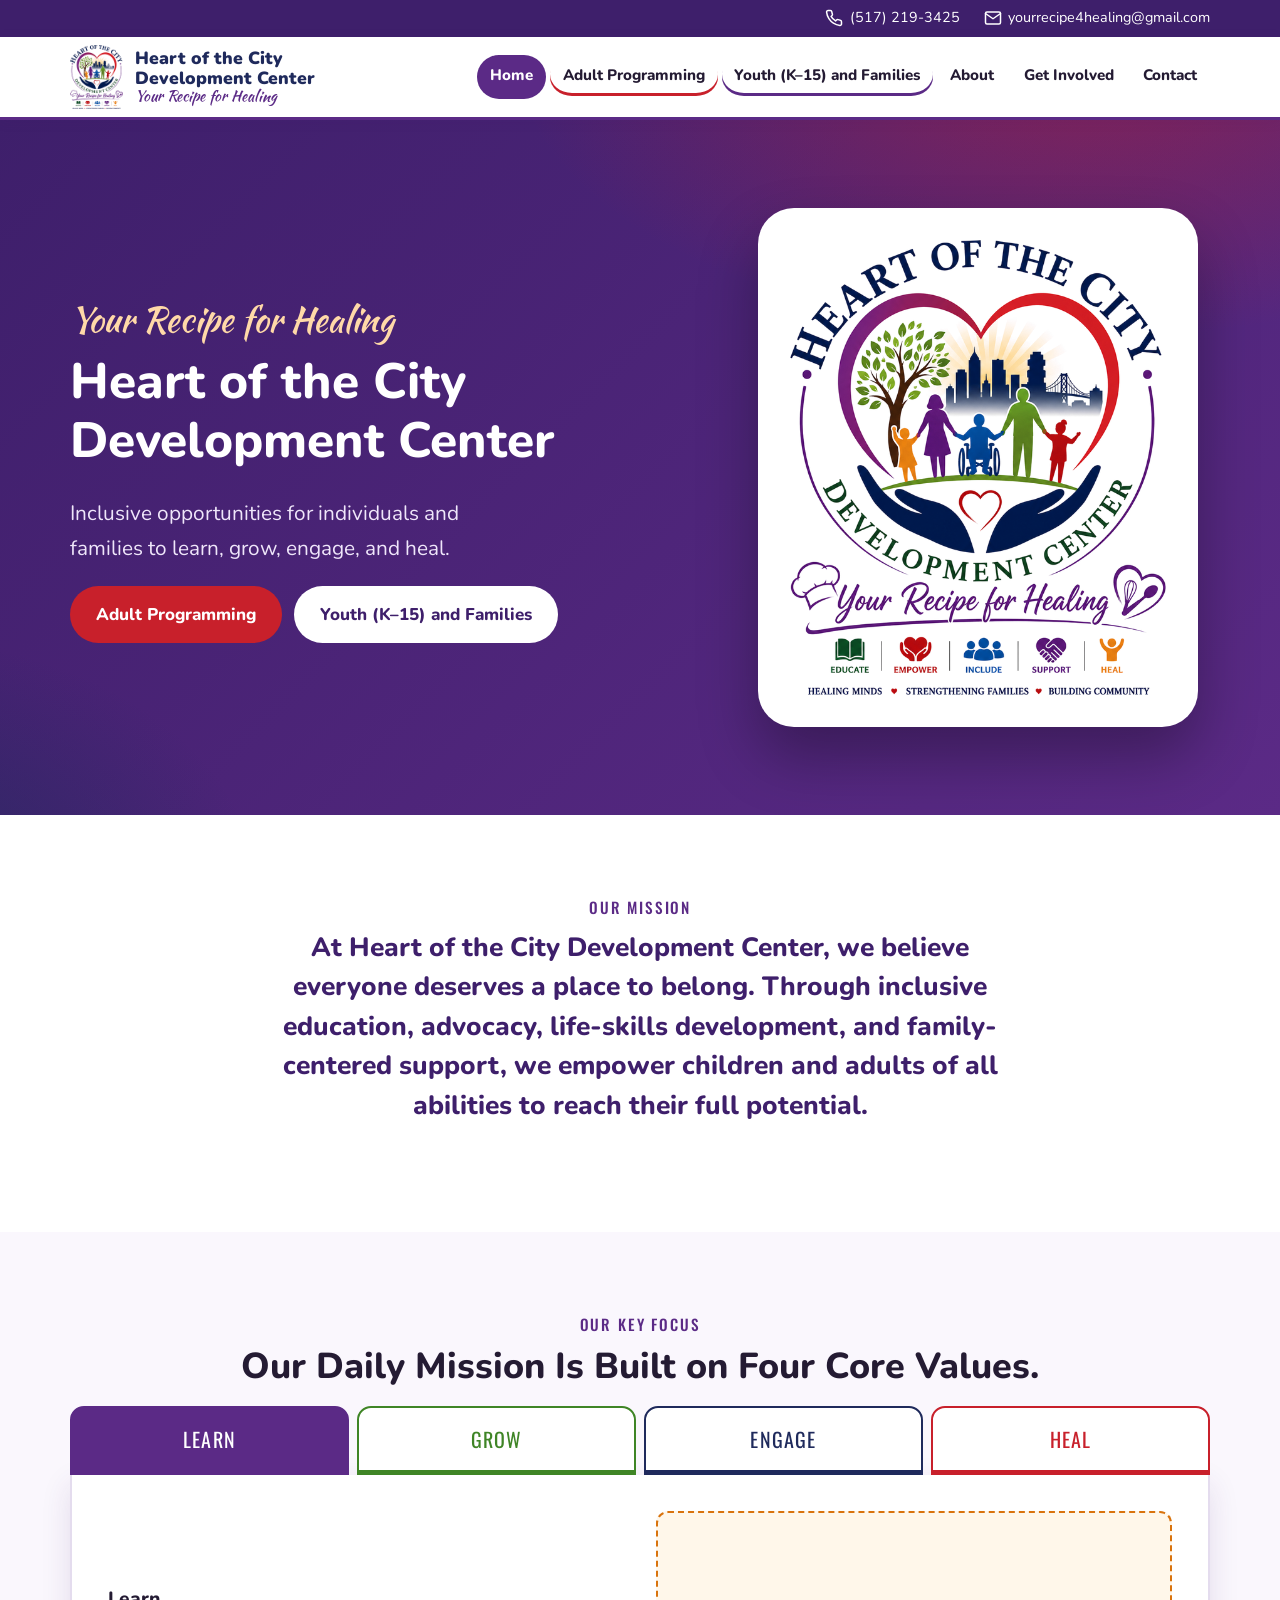
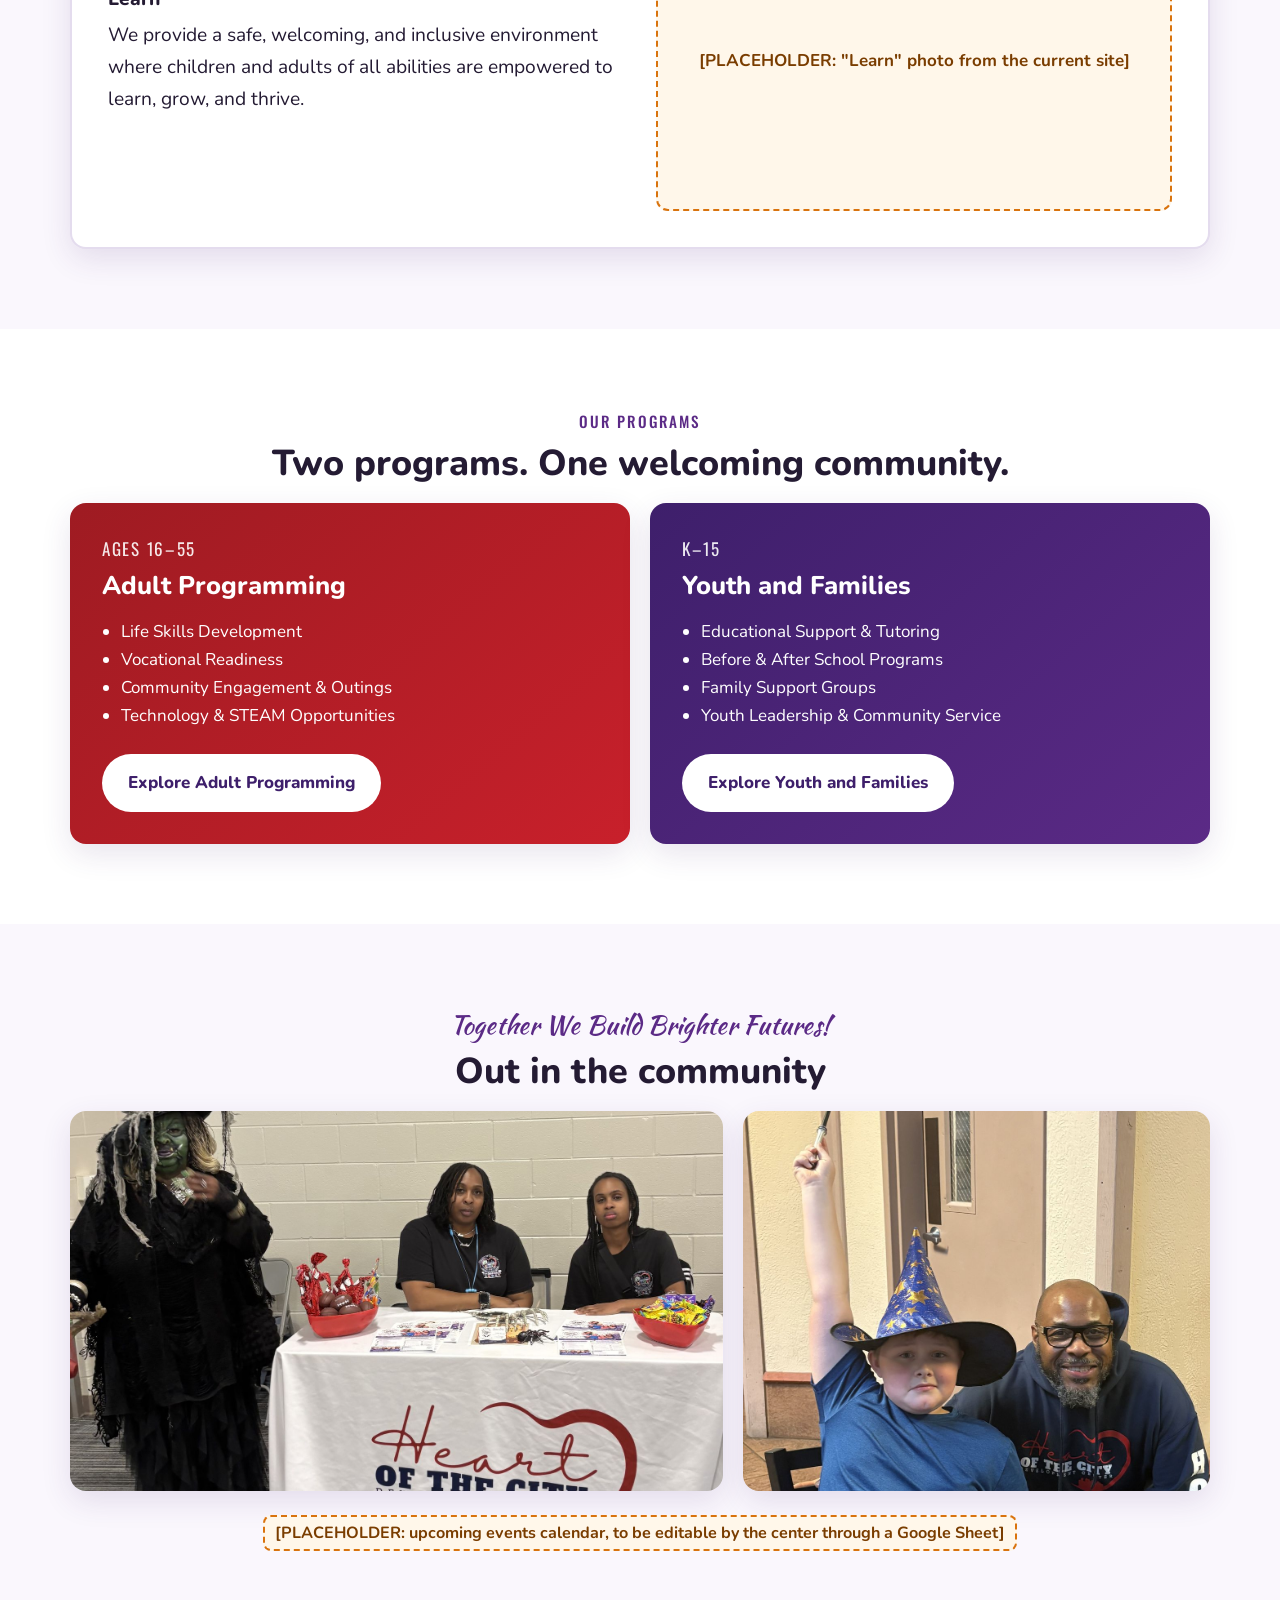
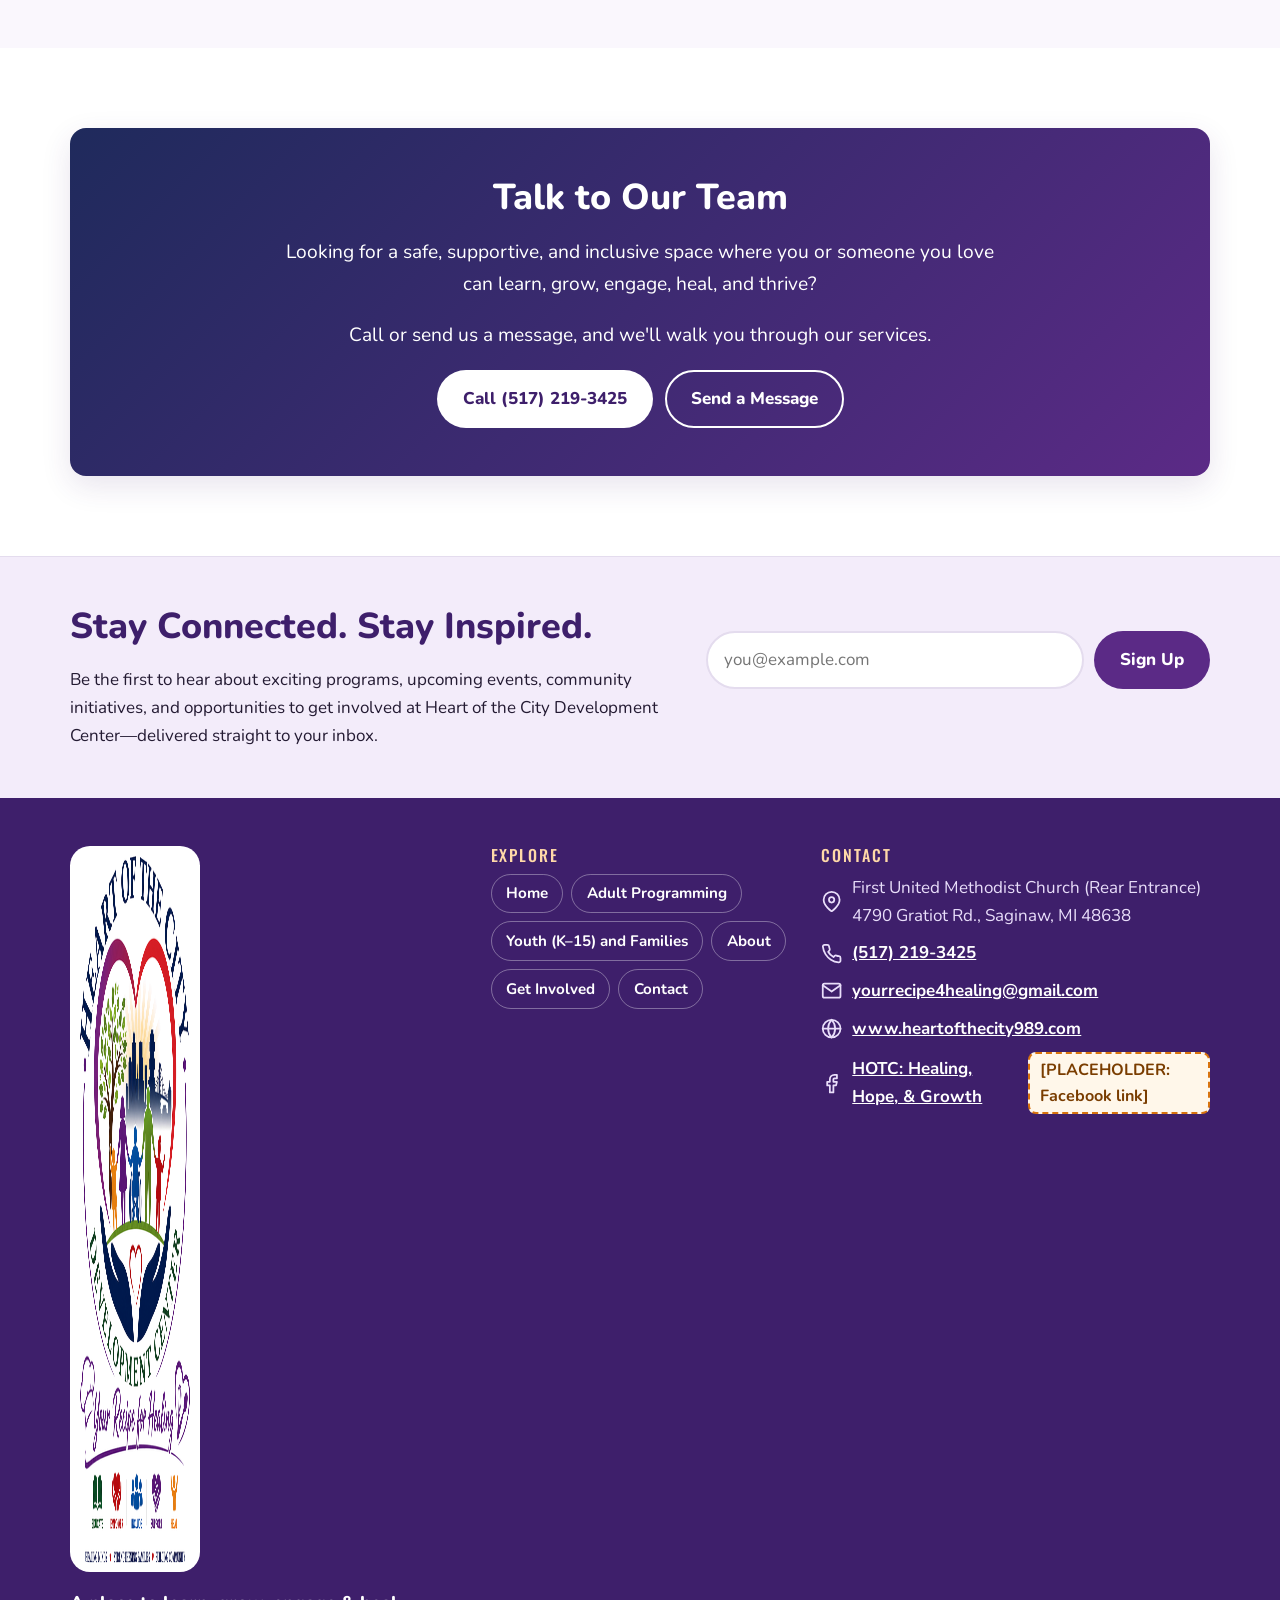
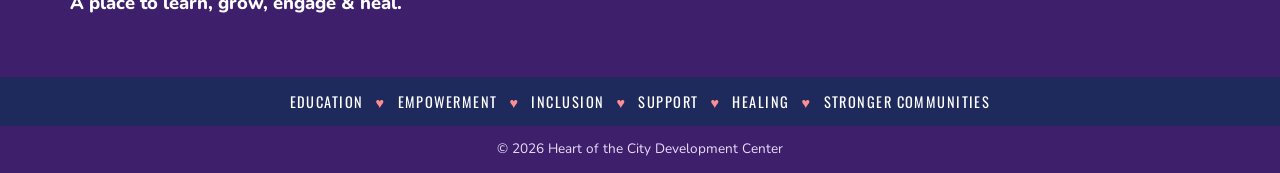
==== index.html @ 4325a226 "Add new pages and JavaScript for Heart of the City Development Center - Created 'get-involved.html' " ====
<!doctype html>
<html lang="en">
<head>
  <meta charset="utf-8">
  <meta name="viewport" content="width=device-width, initial-scale=1">
  <title>Heart of the City Development Center</title>
  <meta name="description" content="Inclusive opportunities for individuals and families to learn, grow, engage, and heal. Saginaw, Michigan.">
  <link rel="icon" href="assets/logo/hotc-logo-64.png">
  <link rel="preconnect" href="https://fonts.googleapis.com">
  <link rel="preconnect" href="https://fonts.gstatic.com" crossorigin>
  <link href="https://fonts.googleapis.com/css2?family=Kaushan+Script&family=Nunito:wght@400;700;800;900&family=Oswald:wght@500&display=swap" rel="stylesheet">
  <link rel="stylesheet" href="css/styles.css">
</head>
<body data-page="home">
  <a class="skip" href="#main">Skip to content</a>
  <div id="site-header"></div>

  <main id="main">
    <section class="hero">
      <div class="wrap">
        <div>
          <p class="script">Your Recipe for Healing</p>
          <h1>Heart of the City Development Center</h1>
          <p class="lead">Inclusive opportunities for individuals and families to learn, grow, engage, and heal.</p>
          <div class="btn-row">
            <a class="btn btn--red" href="adult-programming.html">Adult Programming</a>
            <a class="btn btn--light" href="youth-families.html">Youth (K–15) and Families</a>
          </div>
        </div>
        <div class="hero-logo">
          <img src="assets/logo/hotc-logo-600.png" alt="Heart of the City Development Center logo: a family holding hands inside a heart, held up by two open hands" width="600" height="726">
        </div>
      </div>
    </section>

    <section class="section">
      <div class="wrap narrow center">
        <p class="eyebrow">Our Mission</p>
        <p class="mission">At Heart of the City Development Center, we believe everyone deserves a place to belong. Through inclusive education, advocacy, life-skills development, and family-centered support, we empower children and adults of all abilities to reach their full potential.</p>
      </div>
    </section>

    <section class="section section--tint" aria-labelledby="focus-title">
      <div class="wrap">
        <div class="center">
          <p class="eyebrow">Our Key Focus</p>
          <h2 id="focus-title">Our Daily Mission Is Built on Four Core Values.</h2>
        </div>
        <div class="tabs">
          <div role="tablist" aria-label="Our Key Focus">
            <button role="tab" id="tab-learn" aria-controls="panel-learn" aria-selected="true">Learn</button>
            <button role="tab" id="tab-grow" aria-controls="panel-grow" aria-selected="false" tabindex="-1" data-color="grow">Grow</button>
            <button role="tab" id="tab-engage" aria-controls="panel-engage" aria-selected="false" tabindex="-1" data-color="engage">Engage</button>
            <button role="tab" id="tab-heal" aria-controls="panel-heal" aria-selected="false" tabindex="-1" data-color="heal">Heal</button>
          </div>
          <div role="tabpanel" id="panel-learn" aria-labelledby="tab-learn">
            <div>
              <h3>Learn</h3>
              <p>We provide a safe, welcoming, and inclusive environment where children and adults of all abilities are empowered to learn, grow, and thrive.</p>
            </div>
            <div class="panel-media"><div class="ph-box">[PLACEHOLDER: "Learn" photo from the current site]</div></div>
          </div>
          <div role="tabpanel" id="panel-grow" aria-labelledby="tab-grow" hidden>
            <div>
              <h3>Grow</h3>
              <p><span class="ph">[PLACEHOLDER: "Grow" description, copied unchanged from the current site]</span></p>
            </div>
            <div class="panel-media"><div class="ph-box">[PLACEHOLDER: "Grow" photo from the current site]</div></div>
          </div>
          <div role="tabpanel" id="panel-engage" aria-labelledby="tab-engage" hidden>
            <div>
              <h3>Engage</h3>
              <p><span class="ph">[PLACEHOLDER: "Engage" description, copied unchanged from the current site]</span></p>
            </div>
            <div class="panel-media"><img src="assets/img/community-event-table.jpg" alt="Heart of the City team members at their table during a community costume event" width="1600" height="1202" loading="lazy"></div>
          </div>
          <div role="tabpanel" id="panel-heal" aria-labelledby="tab-heal" hidden>
            <div>
              <h3>Heal</h3>
              <p>We provide whole-family support so everyone feels included, valued, and understood. Through shared experiences and connection, we help families find hope, strength, and belonging.</p>
            </div>
            <div class="panel-media"><div class="ph-box">[PLACEHOLDER: photo of a diverse, inclusive family]</div></div>
          </div>
        </div>
      </div>
    </section>

    <section class="section" aria-labelledby="programs-title">
      <div class="wrap">
        <div class="center">
          <p class="eyebrow">Our Programs</p>
          <h2 id="programs-title">Two programs. One welcoming community.</h2>
        </div>
        <div class="grid grid--2">
          <article class="program program--adult">
            <p class="ages">Ages 16–55</p>
            <h3>Adult Programming</h3>
            <ul>
              <li>Life Skills Development</li>
              <li>Vocational Readiness</li>
              <li>Community Engagement &amp; Outings</li>
              <li>Technology &amp; STEAM Opportunities</li>
            </ul>
            <a class="btn btn--light" href="adult-programming.html">Explore Adult Programming</a>
          </article>
          <article class="program program--youth">
            <p class="ages">K–15</p>
            <h3>Youth and Families</h3>
            <ul>
              <li>Educational Support &amp; Tutoring</li>
              <li>Before &amp; After School Programs</li>
              <li>Family Support Groups</li>
              <li>Youth Leadership &amp; Community Service</li>
            </ul>
            <a class="btn btn--light" href="youth-families.html">Explore Youth and Families</a>
          </article>
        </div>
      </div>
    </section>

    <section class="section section--tint" aria-labelledby="community-title">
      <div class="wrap">
        <div class="center">
          <p class="script">Together We Build Brighter Futures!</p>
          <h2 id="community-title">Out in the community</h2>
        </div>
        <div class="photo-row">
          <img src="assets/img/community-event-table.jpg" alt="Heart of the City team members at their table during a community costume event" width="1600" height="1202" loading="lazy">
          <img class="top" src="assets/img/youth-event-wizard-hat.jpg" alt="A boy in a star-covered wizard hat raises a wand beside a smiling Heart of the City team member" width="1142" height="1600" loading="lazy">
        </div>
        <p class="center" style="margin-top:1.5rem"><span class="ph">[PLACEHOLDER: upcoming events calendar, to be editable by the center through a Google Sheet]</span></p>
      </div>
    </section>

    <section class="section">
      <div class="wrap">
        <div class="cta">
          <h2>Talk to Our Team</h2>
          <p>Looking for a safe, supportive, and inclusive space where you or someone you love can learn, grow, engage, heal, and thrive?</p>
          <p>Call or send us a message, and we'll walk you through our services.</p>
          <div class="btn-row" style="justify-content:center">
            <a class="btn btn--light" href="tel:+15172193425">Call (517) 219-3425</a>
            <a class="btn btn--ghost" href="contact.html">Send a Message</a>
          </div>
        </div>
      </div>
    </section>
  </main>

  <div id="site-footer"></div>
  <script src="js/main.js"></script>
</body>
</html>
---- css/styles.css ----
/* Heart of the City Development Center — shared styles
   Brand: mostly purple, with red and blue. Adult pages lean red, Youth pages lean purple. */

:root {
  --purple: #5b2a86;
  --purple-deep: #3e1f6b;
  --purple-soft: #f3ecfa;
  --red: #c8202b;
  --red-deep: #9e1b22;
  --red-soft: #fdeeee;
  --navy: #1f2a5c;
  --navy-soft: #eef1fa;
  --green: #3f8526;
  --orange: #d9730d;
  --ink: #241b33;
  --muted: #5d5470;
  --line: #e4dcee;
  --bg: #ffffff;
  --tint: #faf7fd;

  /* Section accent: purple by default, overridden per page below */
  --accent: var(--purple);
  --accent-deep: var(--purple-deep);
  --accent-soft: var(--purple-soft);

  --radius: 16px;
  --shadow: 0 10px 30px rgba(62, 31, 107, 0.12);
  --wrap: 1140px;
  --font-body: "Nunito", "Segoe UI", system-ui, sans-serif;
  --font-label: "Oswald", "Arial Narrow", sans-serif;
  --font-script: "Kaushan Script", "Brush Script MT", cursive;
}

body[data-section="adult"] {
  --accent: var(--red);
  --accent-deep: var(--red-deep);
  --accent-soft: var(--red-soft);
}

*, *::before, *::after { box-sizing: border-box; }
html { scroll-behavior: smooth; }
body {
  margin: 0;
  font-family: var(--font-body);
  font-size: 1.0625rem;
  line-height: 1.65;
  color: var(--ink);
  background: var(--bg);
}
img { max-width: 100%; display: block; }
a { color: var(--purple); }
a:hover { color: var(--purple-deep); }
h1, h2, h3 { line-height: 1.2; margin: 0 0 0.5em; font-weight: 800; text-wrap: balance; }
h1 { font-size: clamp(2rem, 4.5vw, 3.1rem); }
h2 { font-size: clamp(1.6rem, 3.2vw, 2.25rem); }
h3 { font-size: 1.2rem; }
p { margin: 0 0 1em; }
:focus-visible { outline: 3px solid var(--orange); outline-offset: 3px; border-radius: 4px; }

.wrap { width: min(100% - 2.5rem, var(--wrap)); margin-inline: auto; }
.section { padding: clamp(3rem, 7vw, 5rem) 0; }
.section--tint { background: var(--tint); }
.section--accent-soft { background: var(--accent-soft); }
.center { text-align: center; }
.narrow { max-width: 760px; margin-inline: auto; }
.lead { font-size: 1.2rem; color: var(--muted); }
.script { font-family: var(--font-script); font-weight: 400; color: var(--accent); font-size: 1.6rem; margin: 0 0 0.25rem; }
.eyebrow {
  font-family: var(--font-label); text-transform: uppercase; letter-spacing: 0.12em;
  font-size: 0.95rem; font-weight: 500; color: var(--accent); margin: 0 0 0.5rem;
}
.icon { width: 1.25em; height: 1.25em; flex: none; fill: none; stroke: currentColor; stroke-width: 2; stroke-linecap: round; stroke-linejoin: round; }
.skip { position: absolute; left: -999px; top: 0; background: #fff; padding: 0.75rem 1rem; z-index: 100; }
.skip:focus { left: 0.5rem; top: 0.5rem; }

/* Buttons */
.btn {
  display: inline-flex; align-items: center; gap: 0.5rem;
  padding: 0.8rem 1.5rem; border-radius: 999px; border: 2px solid transparent;
  font: inherit; font-weight: 800; text-decoration: none; cursor: pointer;
  background: var(--accent); color: #fff; transition: transform 0.15s, background 0.15s;
}
.btn:hover { background: var(--accent-deep); color: #fff; transform: translateY(-2px); }
.btn--red { background: var(--red); }
.btn--red:hover { background: var(--red-deep); }
.btn--purple { background: var(--purple); }
.btn--purple:hover { background: var(--purple-deep); }
.btn--light { background: #fff; color: var(--purple-deep); }
.btn--light:hover { background: var(--purple-soft); color: var(--purple-deep); }
.btn--ghost { background: transparent; border-color: currentColor; color: #fff; }
.btn--ghost:hover { background: rgba(255, 255, 255, 0.15); }
.btn-row { display: flex; flex-wrap: wrap; gap: 0.75rem; }
.center .btn-row { justify-content: center; }

/* Placeholders: visible on purpose so nothing pending gets missed */
.ph {
  display: inline-block; padding: 0.15em 0.6em; border: 2px dashed var(--orange);
  border-radius: 8px; background: #fff7ea; color: #7a3d00; font-weight: 700; font-size: 0.95em;
}
.ph-box {
  display: grid; place-items: center; text-align: center; min-height: 260px; padding: 1.5rem;
  border: 2px dashed var(--orange); border-radius: var(--radius); background: #fff7ea;
  color: #7a3d00; font-weight: 700;
}
.draft-tag {
  display: inline-block; margin-top: 0.5rem; font-family: var(--font-label); font-size: 0.75rem;
  letter-spacing: 0.08em; text-transform: uppercase; color: #7a3d00; background: #fff7ea;
  border: 1px dashed var(--orange); border-radius: 6px; padding: 0.1em 0.5em;
}

/* Header */
.topbar { background: var(--purple-deep); color: #fff; font-size: 0.9rem; }
.topbar .wrap { display: flex; flex-wrap: wrap; gap: 0.25rem 1.5rem; justify-content: flex-end; padding: 0.4rem 0; }
.topbar a { color: #fff; text-decoration: none; display: inline-flex; align-items: center; gap: 0.4rem; }
.topbar a:hover { text-decoration: underline; }
.site-header { position: sticky; top: 0; z-index: 50; background: #fff; border-bottom: 3px solid var(--purple); box-shadow: 0 2px 12px rgba(62, 31, 107, 0.08); }
.site-header .wrap { display: flex; align-items: center; justify-content: space-between; gap: 1rem; padding: 0.5rem 0; }
.brand { display: flex; align-items: center; gap: 0.75rem; text-decoration: none; color: var(--navy); }
.brand img { height: 64px; width: auto; }
.brand-name { font-weight: 900; font-size: 1.1rem; line-height: 1.15; }
.brand-name small { display: block; font-family: var(--font-script); font-weight: 400; font-size: 0.95rem; color: var(--purple); }
.nav ul { list-style: none; margin: 0; padding: 0; display: flex; flex-wrap: wrap; gap: 0.25rem; }
.nav a {
  display: block; padding: 0.5rem 0.8rem; border-radius: 999px; text-decoration: none;
  font-weight: 800; font-size: 0.95rem; color: var(--ink); border-bottom: 3px solid transparent;
}
.nav a:hover { background: var(--purple-soft); color: var(--purple-deep); }
.nav a[aria-current="page"] { background: var(--purple); color: #fff; }
/* Color-coded program tabs */
.nav a[data-tab="adult"] { box-shadow: inset 0 -3px 0 var(--red); }
.nav a[data-tab="youth"] { box-shadow: inset 0 -3px 0 var(--purple); }
.nav a[data-tab="adult"]:hover { background: var(--red-soft); color: var(--red-deep); }
.nav a[data-tab="adult"][aria-current="page"] { background: var(--red); color: #fff; box-shadow: none; }
.nav a[data-tab="youth"][aria-current="page"] { box-shadow: none; }
.nav-toggle { display: none; background: none; border: 2px solid var(--purple); border-radius: 10px; padding: 0.4rem 0.55rem; color: var(--purple); cursor: pointer; }
.nav-toggle .icon { width: 1.5rem; height: 1.5rem; }

@media (max-width: 1080px) {
  .nav-toggle { display: inline-flex; }
  .nav { display: none; position: absolute; left: 0; right: 0; top: 100%; background: #fff; border-bottom: 3px solid var(--purple); box-shadow: var(--shadow); }
  .nav.open { display: block; }
  .nav ul { flex-direction: column; padding: 0.75rem 1.25rem 1rem; }
  .nav a { border-radius: 10px; padding: 0.75rem 1rem; }
  .site-header .wrap { position: static; }
  .site-header { position: sticky; }
}
@media (max-width: 480px) {
  .brand img { height: 52px; }
  .brand-name { font-size: 0.95rem; }
  .topbar .wrap { justify-content: center; }
}

/* Home hero */
.hero {
  color: #fff;
  background:
    radial-gradient(60rem 30rem at 85% -10%, rgba(200, 32, 43, 0.45), transparent 60%),
    radial-gradient(40rem 26rem at -10% 110%, rgba(31, 42, 92, 0.75), transparent 60%),
    linear-gradient(135deg, var(--purple-deep), var(--purple));
}
.hero .wrap { display: grid; grid-template-columns: 1.15fr 0.85fr; gap: 3rem; align-items: center; padding: clamp(3rem, 7vw, 5.5rem) 0; }
.hero .script { color: #ffd9a8; font-size: clamp(1.6rem, 3vw, 2.2rem); }
.hero h1 { color: #fff; }
.hero .lead { color: #efe6fa; font-size: 1.3rem; max-width: 34ch; }
.hero-logo { background: #fff; border-radius: 36px; padding: clamp(1.25rem, 3vw, 2rem); box-shadow: 0 30px 60px rgba(0, 0, 0, 0.3); max-width: 440px; margin-inline: auto; }
.hero-logo img { width: 100%; height: auto; }
@media (max-width: 860px) {
  .hero .wrap { grid-template-columns: 1fr; text-align: center; }
  .hero .lead { margin-inline: auto; }
  .hero .btn-row { justify-content: center; }
  .hero-logo { max-width: 300px; order: -1; }
}

/* Inner page hero, tinted by the section accent */
.page-hero {
  color: #fff;
  background:
    radial-gradient(50rem 24rem at 90% -20%, rgba(255, 255, 255, 0.16), transparent 60%),
    linear-gradient(135deg, var(--accent-deep), var(--accent) 70%, var(--purple));
  padding: clamp(2.5rem, 6vw, 4.5rem) 0;
}
body[data-section="adult"] .page-hero { background: linear-gradient(135deg, var(--red-deep), var(--red) 60%, var(--purple)); }
.page-hero h1 { color: #fff; margin-bottom: 0.25em; }
.page-hero .eyebrow { color: #ffe3c2; }
.page-hero p { max-width: 62ch; font-size: 1.2rem; margin: 0; color: #f6eefc; }

/* Mission */
.mission { font-size: clamp(1.25rem, 2.6vw, 1.65rem); font-weight: 800; line-height: 1.5; color: var(--purple-deep); text-wrap: pretty; }

/* Key Focus tabs */
.tabs [role="tablist"] { display: grid; grid-template-columns: repeat(4, 1fr); gap: 0.5rem; }
.tabs [role="tab"] {
  --tab: var(--purple);
  font: inherit; font-family: var(--font-label); font-size: 1.25rem; letter-spacing: 0.06em; text-transform: uppercase;
  padding: 0.9rem 0.5rem; cursor: pointer; background: #fff; color: var(--tab);
  border: 2px solid var(--tab); border-bottom-width: 5px; border-radius: 14px 14px 0 0;
}
.tabs [role="tab"][data-color="grow"] { --tab: var(--green); }
.tabs [role="tab"][data-color="engage"] { --tab: var(--navy); }
.tabs [role="tab"][data-color="heal"] { --tab: var(--red); }
.tabs [role="tab"][aria-selected="true"] { background: var(--tab); color: #fff; }
.tabs [role="tabpanel"] {
  display: grid; grid-template-columns: 1fr 1fr; gap: 2rem; align-items: center;
  background: #fff; border: 2px solid var(--line); border-top: 0; border-radius: 0 0 var(--radius) var(--radius);
  padding: clamp(1.25rem, 3vw, 2.25rem); box-shadow: var(--shadow);
}
.tabs [role="tabpanel"][hidden] { display: none; }
.tabs [role="tabpanel"] p { font-size: 1.2rem; }
.tabs .panel-media img, .tabs .panel-media .ph-box { width: 100%; height: 300px; object-fit: cover; border-radius: 12px; }
@media (max-width: 720px) {
  .tabs [role="tab"] { font-size: 1rem; padding: 0.7rem 0.25rem; }
  .tabs [role="tabpanel"] { grid-template-columns: 1fr; }
}

/* Cards and grids */
.grid { display: grid; gap: 1.25rem; }
.grid--2 { grid-template-columns: repeat(auto-fit, minmax(min(100%, 420px), 1fr)); }
.grid--3 { grid-template-columns: repeat(auto-fit, minmax(min(100%, 300px), 1fr)); }
.grid--4 { grid-template-columns: repeat(auto-fit, minmax(min(100%, 240px), 1fr)); }
.card { background: #fff; border: 1px solid var(--line); border-radius: var(--radius); padding: 1.5rem; box-shadow: var(--shadow); }
.card h3 { margin-bottom: 0.35em; }
.card p:last-child { margin-bottom: 0; }
.card .icon-badge { margin-bottom: 0.85rem; }
.icon-badge {
  display: inline-grid; place-items: center; width: 3rem; height: 3rem; border-radius: 14px;
  background: var(--accent-soft); color: var(--accent);
}
.icon-badge .icon { width: 1.5rem; height: 1.5rem; }
.service-list { list-style: none; margin: 0; padding: 0; display: grid; gap: 0.85rem; grid-template-columns: repeat(auto-fit, minmax(min(100%, 320px), 1fr)); }
.service-list li { display: flex; align-items: center; gap: 0.9rem; background: #fff; border: 1px solid var(--line); border-left: 6px solid var(--accent); border-radius: 12px; padding: 0.9rem 1.1rem; font-weight: 800; font-size: 1.1rem; }

/* Program cards on the home page */
.program { position: relative; overflow: hidden; border-radius: var(--radius); color: #fff; padding: 2rem; display: flex; flex-direction: column; gap: 0.5rem; box-shadow: var(--shadow); }
.program--adult { background: linear-gradient(140deg, var(--red-deep), var(--red)); }
.program--youth { background: linear-gradient(140deg, var(--purple-deep), var(--purple)); }
.program h3 { font-size: 1.6rem; color: #fff; margin: 0; }
.program .ages { font-family: var(--font-label); letter-spacing: 0.1em; text-transform: uppercase; opacity: 0.9; margin: 0; }
.program ul { margin: 0.5rem 0 1rem; padding-left: 1.2rem; }
.program .btn { align-self: flex-start; margin-top: auto; }

/* Split: text beside a photo */
.split { display: grid; grid-template-columns: 1fr 1fr; gap: clamp(1.5rem, 4vw, 3.5rem); align-items: center; }
.split--media-first .split-media { order: -1; }
.split-media img { width: 100%; max-height: 520px; object-fit: cover; border-radius: var(--radius); box-shadow: var(--shadow); }
@media (max-width: 800px) { .split { grid-template-columns: 1fr; } .split--media-first .split-media { order: 0; } }

.photo-row { display: grid; grid-template-columns: 1.4fr 1fr; gap: 1.25rem; }
.photo-row img { width: 100%; height: 380px; object-fit: cover; border-radius: var(--radius); box-shadow: var(--shadow); }
.photo-row img.top { object-position: 50% 25%; }
@media (max-width: 720px) { .photo-row { grid-template-columns: 1fr; } }

.values { display: flex; flex-wrap: wrap; justify-content: center; gap: 0.5rem 1.25rem; font-family: var(--font-label); text-transform: uppercase; letter-spacing: 0.1em; color: var(--accent); margin: 0 0 1rem; padding: 0; list-style: none; }
.values li + li::before { content: "♥"; margin-right: 1.25rem; color: var(--red); }

/* Call-to-action band */
.cta { background: linear-gradient(135deg, var(--navy), var(--purple)); color: #fff; border-radius: var(--radius); padding: clamp(1.75rem, 5vw, 3rem); text-align: center; box-shadow: var(--shadow); }
.cta h2 { color: #fff; }
.cta p { font-size: 1.2rem; max-width: 60ch; margin-inline: auto; }

/* Contact */
.contact-list { list-style: none; margin: 0; padding: 0; display: grid; gap: 1rem; }
.contact-list li { display: flex; gap: 0.9rem; align-items: flex-start; }
.contact-list a { font-weight: 700; overflow-wrap: anywhere; }
.contact-list .icon-badge { width: 2.6rem; height: 2.6rem; flex: none; }
.map { width: 100%; height: 320px; border: 0; border-radius: var(--radius); box-shadow: var(--shadow); }

/* Forms */
.form { display: grid; gap: 1rem; }
.form .row { display: grid; grid-template-columns: 1fr 1fr; gap: 1rem; }
@media (max-width: 560px) { .form .row { grid-template-columns: 1fr; } }
.form label { display: grid; gap: 0.3rem; font-weight: 800; }
.form input, .form select, .form textarea {
  font: inherit; padding: 0.7rem 0.85rem; border: 2px solid var(--line); border-radius: 10px; background: #fff; color: var(--ink); width: 100%;
}
.form input:focus, .form select:focus, .form textarea:focus { border-color: var(--purple); outline: none; box-shadow: 0 0 0 3px var(--purple-soft); }
.form .hp { position: absolute; left: -9999px; }
.form-status { font-weight: 700; margin: 0; min-height: 1.5em; }
.form-status.ok { color: var(--green); }
.form-status.warn { color: #7a3d00; }

/* Newsletter band (above the footer on every page) */
.newsletter { background: var(--purple-soft); border-top: 1px solid var(--line); padding: 3rem 0; }
.newsletter .wrap { display: grid; grid-template-columns: 1.2fr 1fr; gap: 2rem; align-items: center; }
.newsletter h2 { color: var(--purple-deep); }
.newsletter p { margin: 0; }
.newsletter form { display: flex; flex-wrap: wrap; gap: 0.6rem; }
.newsletter input[type="email"] { flex: 1 1 220px; font: inherit; padding: 0.8rem 1rem; border: 2px solid var(--line); border-radius: 999px; }
.newsletter .form-status { flex-basis: 100%; }
@media (max-width: 800px) { .newsletter .wrap { grid-template-columns: 1fr; } }

/* Footer */
.site-footer { background: var(--purple-deep); color: #e9defa; padding-top: 3rem; }
.site-footer a { color: #fff; }
.footer-grid { display: grid; grid-template-columns: 1.3fr 1fr 1.3fr; gap: 2rem; padding-bottom: 2.5rem; }
.footer-brand img { background: #fff; border-radius: 20px; padding: 0.6rem; width: 130px; margin-bottom: 1rem; }
.footer-brand .statement { font-weight: 800; color: #fff; font-size: 1.15rem; }
.site-footer h2 { font-family: var(--font-label); font-size: 1rem; letter-spacing: 0.12em; text-transform: uppercase; color: #ffd9a8; font-weight: 500; }
.footer-nav { list-style: none; margin: 0; padding: 0; display: flex; flex-wrap: wrap; gap: 0.5rem; }
.footer-nav a { display: inline-block; padding: 0.4rem 0.9rem; border: 1px solid rgba(255, 255, 255, 0.35); border-radius: 999px; text-decoration: none; font-weight: 700; font-size: 0.95rem; }
.footer-nav a:hover { background: #fff; color: var(--purple-deep); }
.site-footer .contact-list { gap: 0.6rem; }
.site-footer .contact-list li { align-items: center; gap: 0.6rem; }
.footer-bar { background: var(--navy); color: #fff; text-align: center; padding: 0.8rem 1rem; font-family: var(--font-label); letter-spacing: 0.1em; text-transform: uppercase; font-size: 0.9rem; }
.footer-bar span + span::before { content: "♥"; margin: 0 0.75rem; color: #ff8d94; }
.footer-legal { text-align: center; font-size: 0.85rem; padding: 0.75rem 1rem; margin: 0; background: var(--purple-deep); }
@media (max-width: 860px) { .footer-grid { grid-template-columns: 1fr; } }

@media (prefers-reduced-motion: reduce) {
  html { scroll-behavior: auto; }
  .btn { transition: none; }
  .btn:hover { transform: none; }
}
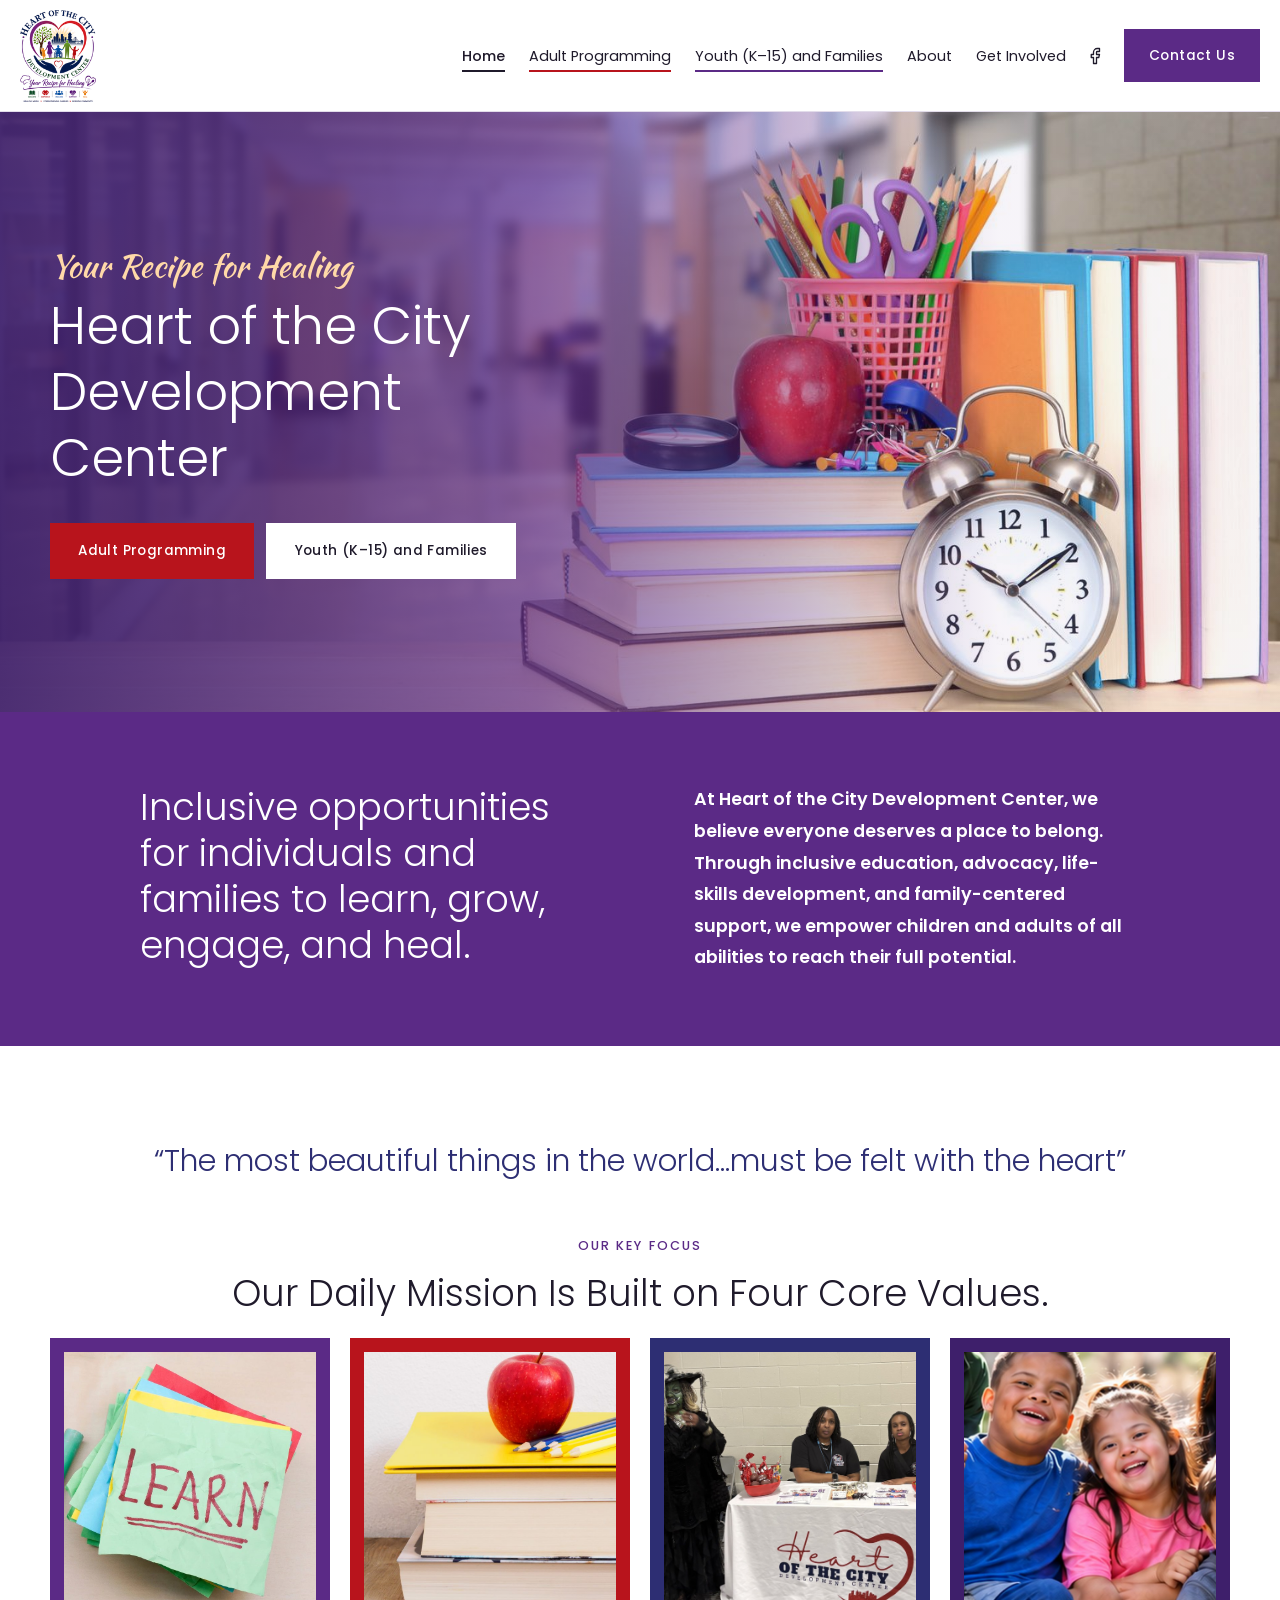
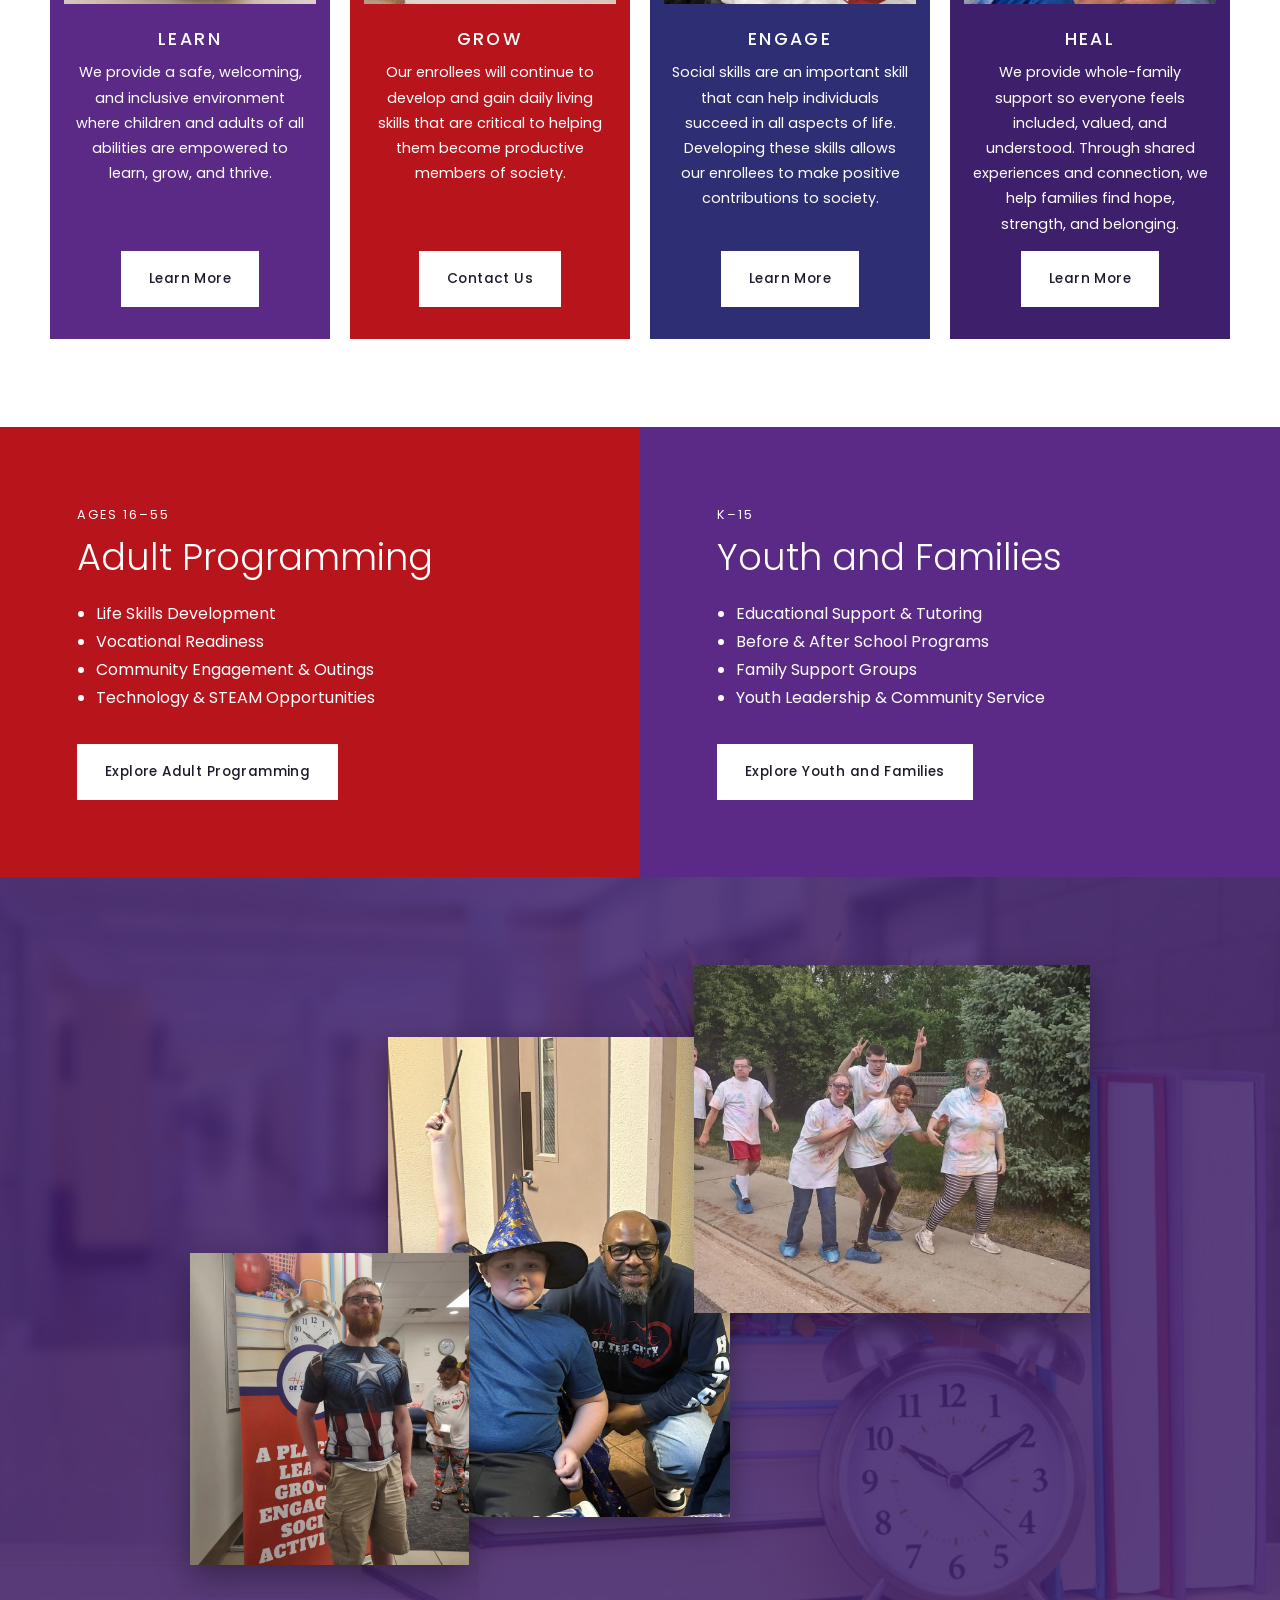
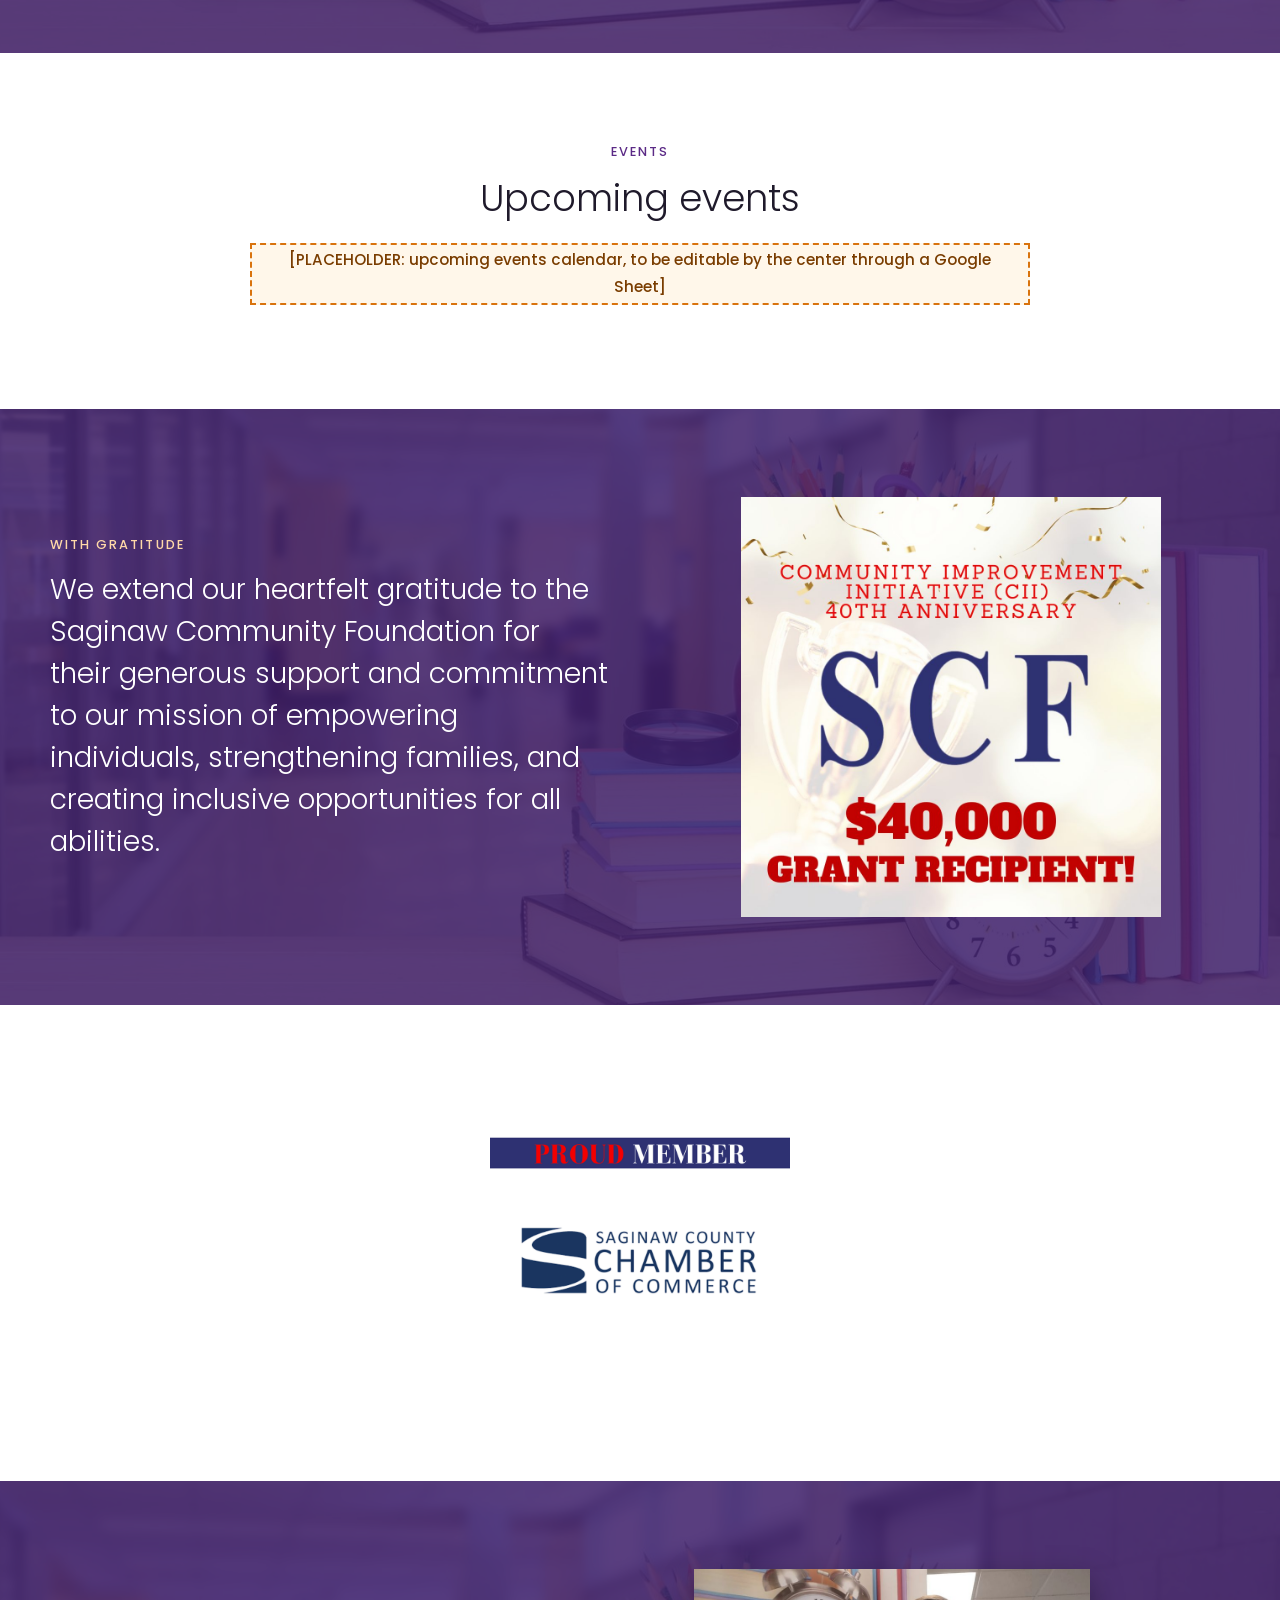
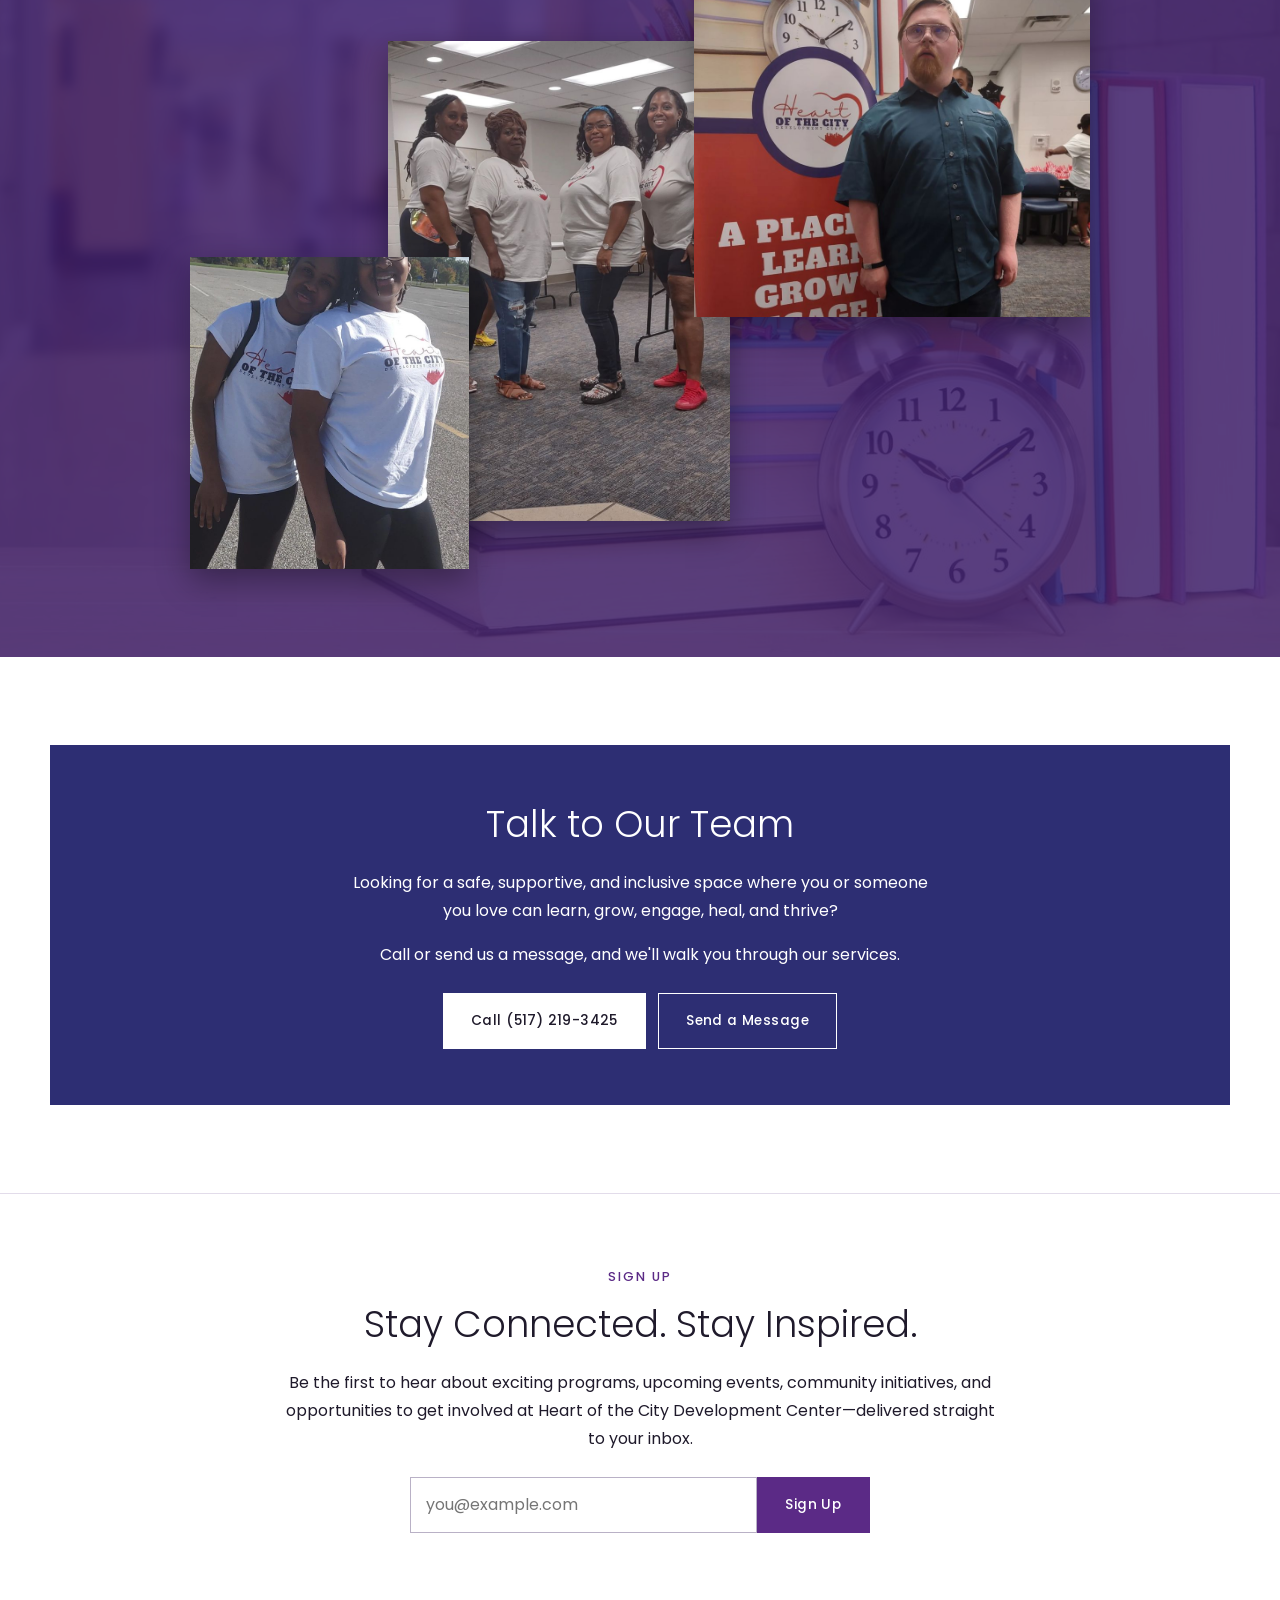
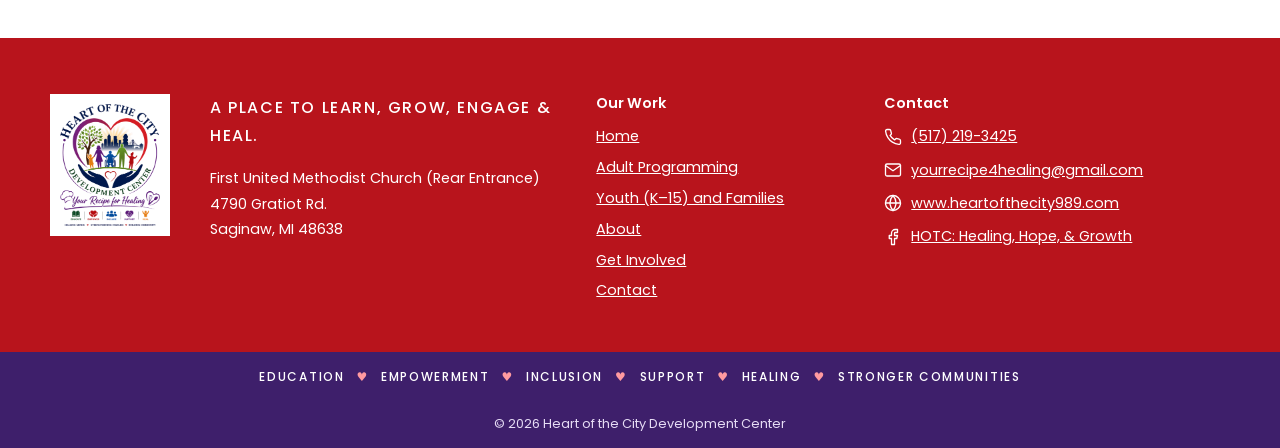
==== commit 8f16a1cf: "Refactor code structure for improved readability and maintainability" ====
--- a/index.html
+++ b/index.html
@@ -8,7 +8,7 @@
   <link rel="icon" href="assets/logo/hotc-logo-64.png">
   <link rel="preconnect" href="https://fonts.googleapis.com">
   <link rel="preconnect" href="https://fonts.gstatic.com" crossorigin>
-  <link href="https://fonts.googleapis.com/css2?family=Kaushan+Script&family=Nunito:wght@400;700;800;900&family=Oswald:wght@500&display=swap" rel="stylesheet">
+  <link href="https://fonts.googleapis.com/css2?family=Kaushan+Script&family=Poppins:wght@300;400;500;600&display=swap" rel="stylesheet">
   <link rel="stylesheet" href="css/styles.css">
 </head>
 <body data-page="home">
@@ -18,117 +18,127 @@
   <main id="main">
     <section class="hero">
       <div class="wrap">
-        <div>
-          <p class="script">Your Recipe for Healing</p>
-          <h1>Heart of the City Development Center</h1>
-          <p class="lead">Inclusive opportunities for individuals and families to learn, grow, engage, and heal.</p>
-          <div class="btn-row">
-            <a class="btn btn--red" href="adult-programming.html">Adult Programming</a>
-            <a class="btn btn--light" href="youth-families.html">Youth (K–15) and Families</a>
-          </div>
-        </div>
-        <div class="hero-logo">
-          <img src="assets/logo/hotc-logo-600.png" alt="Heart of the City Development Center logo: a family holding hands inside a heart, held up by two open hands" width="600" height="726">
+        <p class="script">Your Recipe for Healing</p>
+        <h1>Heart of the City Development Center</h1>
+        <div class="btn-row">
+          <a class="btn btn--red" href="adult-programming.html">Adult Programming</a>
+          <a class="btn btn--light" href="youth-families.html">Youth (K–15) and Families</a>
         </div>
       </div>
     </section>
 
-    <section class="section">
-      <div class="wrap narrow center">
-        <p class="eyebrow">Our Mission</p>
+    <section class="band">
+      <div class="wrap statement">
+        <h2>Inclusive opportunities for individuals and families to learn, grow, engage, and heal.</h2>
         <p class="mission">At Heart of the City Development Center, we believe everyone deserves a place to belong. Through inclusive education, advocacy, life-skills development, and family-centered support, we empower children and adults of all abilities to reach their full potential.</p>
       </div>
     </section>
 
-    <section class="section section--tint" aria-labelledby="focus-title">
+    <section class="section" aria-labelledby="focus-title">
       <div class="wrap">
+        <div class="center" style="margin-bottom:3rem">
+          <p class="quote">“The most beautiful things in the world…must be felt with the heart”</p>
+        </div>
         <div class="center">
           <p class="eyebrow">Our Key Focus</p>
           <h2 id="focus-title">Our Daily Mission Is Built on Four Core Values.</h2>
         </div>
-        <div class="tabs">
-          <div role="tablist" aria-label="Our Key Focus">
-            <button role="tab" id="tab-learn" aria-controls="panel-learn" aria-selected="true">Learn</button>
-            <button role="tab" id="tab-grow" aria-controls="panel-grow" aria-selected="false" tabindex="-1" data-color="grow">Grow</button>
-            <button role="tab" id="tab-engage" aria-controls="panel-engage" aria-selected="false" tabindex="-1" data-color="engage">Engage</button>
-            <button role="tab" id="tab-heal" aria-controls="panel-heal" aria-selected="false" tabindex="-1" data-color="heal">Heal</button>
-          </div>
-          <div role="tabpanel" id="panel-learn" aria-labelledby="tab-learn">
-            <div>
-              <h3>Learn</h3>
-              <p>We provide a safe, welcoming, and inclusive environment where children and adults of all abilities are empowered to learn, grow, and thrive.</p>
-            </div>
-            <div class="panel-media"><div class="ph-box">[PLACEHOLDER: "Learn" photo from the current site]</div></div>
-          </div>
-          <div role="tabpanel" id="panel-grow" aria-labelledby="tab-grow" hidden>
-            <div>
-              <h3>Grow</h3>
-              <p><span class="ph">[PLACEHOLDER: "Grow" description, copied unchanged from the current site]</span></p>
-            </div>
-            <div class="panel-media"><div class="ph-box">[PLACEHOLDER: "Grow" photo from the current site]</div></div>
-          </div>
-          <div role="tabpanel" id="panel-engage" aria-labelledby="tab-engage" hidden>
-            <div>
-              <h3>Engage</h3>
-              <p><span class="ph">[PLACEHOLDER: "Engage" description, copied unchanged from the current site]</span></p>
-            </div>
-            <div class="panel-media"><img src="assets/img/community-event-table.jpg" alt="Heart of the City team members at their table during a community costume event" width="1600" height="1202" loading="lazy"></div>
-          </div>
-          <div role="tabpanel" id="panel-heal" aria-labelledby="tab-heal" hidden>
-            <div>
-              <h3>Heal</h3>
-              <p>We provide whole-family support so everyone feels included, valued, and understood. Through shared experiences and connection, we help families find hope, strength, and belonging.</p>
-            </div>
-            <div class="panel-media"><div class="ph-box">[PLACEHOLDER: photo of a diverse, inclusive family]</div></div>
-          </div>
-        </div>
-      </div>
-    </section>
-
-    <section class="section" aria-labelledby="programs-title">
-      <div class="wrap">
-        <div class="center">
-          <p class="eyebrow">Our Programs</p>
-          <h2 id="programs-title">Two programs. One welcoming community.</h2>
-        </div>
-        <div class="grid grid--2">
-          <article class="program program--adult">
-            <p class="ages">Ages 16–55</p>
-            <h3>Adult Programming</h3>
-            <ul>
-              <li>Life Skills Development</li>
-              <li>Vocational Readiness</li>
-              <li>Community Engagement &amp; Outings</li>
-              <li>Technology &amp; STEAM Opportunities</li>
-            </ul>
-            <a class="btn btn--light" href="adult-programming.html">Explore Adult Programming</a>
+        <div class="focus-grid">
+          <article class="focus-card">
+            <img src="assets/img/learn-chalk.jpg" alt="Colored chalk beside a sticky note that reads “Learn”" width="1600" height="800" loading="lazy" style="object-position:92% 50%">
+            <h3>Learn</h3>
+            <p>We provide a safe, welcoming, and inclusive environment where children and adults of all abilities are empowered to learn, grow, and thrive.</p>
+            <a class="btn btn--light" href="about.html">Learn More</a>
           </article>
-          <article class="program program--youth">
-            <p class="ages">K–15</p>
-            <h3>Youth and Families</h3>
-            <ul>
-              <li>Educational Support &amp; Tutoring</li>
-              <li>Before &amp; After School Programs</li>
-              <li>Family Support Groups</li>
-              <li>Youth Leadership &amp; Community Service</li>
-            </ul>
-            <a class="btn btn--light" href="youth-families.html">Explore Youth and Families</a>
+          <article class="focus-card">
+            <img src="assets/img/grow-apple-books.jpg" alt="A red apple and colored pencils resting on a stack of books" width="1500" height="750" loading="lazy">
+            <h3>Grow</h3>
+            <p>Our enrollees will continue to develop and gain daily living skills that are critical to helping them become productive members of society.</p>
+            <a class="btn btn--light" href="contact.html">Contact Us</a>
+          </article>
+          <article class="focus-card">
+            <img src="assets/img/community-event-table.jpg" alt="Heart of the City team members at their table during a community costume event" width="1600" height="1202" loading="lazy">
+            <h3>Engage</h3>
+            <p>Social skills are an important skill that can help individuals succeed in all aspects of life. Developing these skills allows our enrollees to make positive contributions to society.</p>
+            <a class="btn btn--light" href="get-involved.html">Learn More</a>
+          </article>
+          <article class="focus-card">
+            <!-- TODO(client): temporary crop from the program flyer. Replace with a real photo of a diverse, inclusive family. -->
+            <img src="assets/img/heal-family-flyer.jpg" alt="A smiling group of children and adults of different abilities, one using a wheelchair" width="910" height="550" loading="lazy">
+            <h3>Heal</h3>
+            <p>We provide whole-family support so everyone feels included, valued, and understood. Through shared experiences and connection, we help families find hope, strength, and belonging.</p>
+            <a class="btn btn--light" href="youth-families.html">Learn More</a>
           </article>
         </div>
       </div>
     </section>
 
-    <section class="section section--tint" aria-labelledby="community-title">
+    <section class="duo" aria-label="Our programs">
+      <article class="duo-adult">
+        <p class="ages">Ages 16–55</p>
+        <h2>Adult Programming</h2>
+        <ul>
+          <li>Life Skills Development</li>
+          <li>Vocational Readiness</li>
+          <li>Community Engagement &amp; Outings</li>
+          <li>Technology &amp; STEAM Opportunities</li>
+        </ul>
+        <a class="btn btn--light" href="adult-programming.html">Explore Adult Programming</a>
+      </article>
+      <article class="duo-youth">
+        <p class="ages">K–15</p>
+        <h2>Youth and Families</h2>
+        <ul>
+          <li>Educational Support &amp; Tutoring</li>
+          <li>Before &amp; After School Programs</li>
+          <li>Family Support Groups</li>
+          <li>Youth Leadership &amp; Community Service</li>
+        </ul>
+        <a class="btn btn--light" href="youth-families.html">Explore Youth and Families</a>
+      </article>
+    </section>
+
+    <section class="photo-band" aria-label="Photos from our community">
       <div class="wrap">
-        <div class="center">
-          <p class="script">Together We Build Brighter Futures!</p>
-          <h2 id="community-title">Out in the community</h2>
+        <div class="collage">
+          <img src="assets/img/enrollee-banner-1.jpg" alt="An enrollee in a superhero T-shirt smiling beside the Heart of the City banner" width="900" height="1200" loading="lazy">
+          <img src="assets/img/youth-event-wizard-hat.jpg" alt="A boy in a star-covered wizard hat raises a wand beside a smiling Heart of the City team member" width="1142" height="1600" loading="lazy" style="object-position:50% 30%">
+          <img src="assets/img/adult-color-run.jpg" alt="Enrollees in paint-splashed white T-shirts laughing and posing on a sidewalk after a color run" width="1080" height="1440" loading="lazy">
         </div>
-        <div class="photo-row">
-          <img src="assets/img/community-event-table.jpg" alt="Heart of the City team members at their table during a community costume event" width="1600" height="1202" loading="lazy">
-          <img class="top" src="assets/img/youth-event-wizard-hat.jpg" alt="A boy in a star-covered wizard hat raises a wand beside a smiling Heart of the City team member" width="1142" height="1600" loading="lazy">
+      </div>
+    </section>
+
+    <section class="section" aria-labelledby="events-title">
+      <div class="wrap narrow center">
+        <p class="eyebrow">Events</p>
+        <h2 id="events-title">Upcoming events</h2>
+        <p><span class="ph">[PLACEHOLDER: upcoming events calendar, to be editable by the center through a Google Sheet]</span></p>
+      </div>
+    </section>
+
+    <section class="photo-band" aria-labelledby="thanks-title">
+      <div class="wrap split">
+        <div>
+          <p class="eyebrow" style="color:#ffd9a8">With Gratitude</p>
+          <h2 id="thanks-title" style="font-size:clamp(1.3rem,2.2vw,1.75rem);line-height:1.5">We extend our heartfelt gratitude to the Saginaw Community Foundation for their generous support and commitment to our mission of empowering individuals, strengthening families, and creating inclusive opportunities for all abilities.</h2>
         </div>
-        <p class="center" style="margin-top:1.5rem"><span class="ph">[PLACEHOLDER: upcoming events calendar, to be editable by the center through a Google Sheet]</span></p>
+        <div class="split-media"><img src="assets/img/scf-grant-recipient.jpg" alt="Saginaw Community Foundation Community Improvement Initiative 40th anniversary: $40,000 grant recipient" width="1000" height="1000" loading="lazy" style="max-width:420px;margin-inline:auto"></div>
+      </div>
+    </section>
+
+    <section class="section" aria-label="Memberships">
+      <div class="wrap center">
+        <img src="assets/img/chamber-proud-member.png" alt="Proud member: Saginaw County Chamber of Commerce" loading="lazy" style="max-width:300px;margin-inline:auto">
+      </div>
+    </section>
+
+    <section class="photo-band" aria-label="More photos from our community">
+      <div class="wrap">
+        <div class="collage">
+          <img src="assets/img/team-two-women.jpg" alt="Two women in Heart of the City T-shirts smiling together outdoors" width="745" height="1200" loading="lazy">
+          <img src="assets/img/team-four-women.jpg" alt="Four women in Heart of the City T-shirts standing together" width="900" height="1200" loading="lazy">
+          <img src="assets/img/enrollee-banner-2.jpg" alt="An enrollee standing beside the Heart of the City banner" width="900" height="1200" loading="lazy" style="object-position:50% 20%">
+        </div>
       </div>
     </section>
 
--- a/css/styles.css
+++ b/css/styles.css
@@ -1,312 +1,260 @@
 /* Heart of the City Development Center — shared styles
-   Brand: mostly purple, with red and blue. Adult pages lean red, Youth pages lean purple. */
+   Look follows the center's previous site: flat color bands, square edges, light type,
+   photo backgrounds. Purple leads, with red and navy. Adult pages lean red, Youth pages purple. */
 
 :root {
   --purple: #5b2a86;
   --purple-deep: #3e1f6b;
-  --purple-soft: #f3ecfa;
-  --red: #c8202b;
-  --red-deep: #9e1b22;
-  --red-soft: #fdeeee;
-  --navy: #1f2a5c;
-  --navy-soft: #eef1fa;
-  --green: #3f8526;
-  --orange: #d9730d;
-  --ink: #241b33;
-  --muted: #5d5470;
-  --line: #e4dcee;
+  --purple-soft: #f4eefa;
+  --red: #b8141c;
+  --red-deep: #8e0f15;
+  --red-soft: #fcefef;
+  --navy: #2d2e73;
+  --ink: #1f1a2b;
+  --muted: #595266;
+  --line: #e2dcea;
   --bg: #ffffff;
-  --tint: #faf7fd;
-
-  /* Section accent: purple by default, overridden per page below */
+  --warn: #7a3d00;
+  --warn-bg: #fff7ea;
+  --warn-line: #d9730d;
+
+  /* Section accent: purple by default, red on Adult Programming */
   --accent: var(--purple);
   --accent-deep: var(--purple-deep);
   --accent-soft: var(--purple-soft);
-
-  --radius: 16px;
-  --shadow: 0 10px 30px rgba(62, 31, 107, 0.12);
-  --wrap: 1140px;
-  --font-body: "Nunito", "Segoe UI", system-ui, sans-serif;
-  --font-label: "Oswald", "Arial Narrow", sans-serif;
+  --overlay: 62, 31, 107;
+
+  --wrap: 1180px;
+  --font: "Poppins", "Segoe UI", system-ui, sans-serif;
   --font-script: "Kaushan Script", "Brush Script MT", cursive;
+  --photo: url("../assets/img/hero-school-supplies.jpg");
 }
 
 body[data-section="adult"] {
   --accent: var(--red);
   --accent-deep: var(--red-deep);
   --accent-soft: var(--red-soft);
+  --overlay: 142, 15, 21;
 }
 
 *, *::before, *::after { box-sizing: border-box; }
 html { scroll-behavior: smooth; }
-body {
-  margin: 0;
-  font-family: var(--font-body);
-  font-size: 1.0625rem;
-  line-height: 1.65;
-  color: var(--ink);
-  background: var(--bg);
-}
-img { max-width: 100%; display: block; }
+body { margin: 0; font-family: var(--font); font-size: 1rem; line-height: 1.75; color: var(--ink); background: var(--bg); }
+img { max-width: 100%; height: auto; display: block; }
 a { color: var(--purple); }
 a:hover { color: var(--purple-deep); }
-h1, h2, h3 { line-height: 1.2; margin: 0 0 0.5em; font-weight: 800; text-wrap: balance; }
-h1 { font-size: clamp(2rem, 4.5vw, 3.1rem); }
-h2 { font-size: clamp(1.6rem, 3.2vw, 2.25rem); }
-h3 { font-size: 1.2rem; }
+h1, h2, h3 { line-height: 1.25; margin: 0 0 0.6em; font-weight: 300; text-wrap: balance; }
+h1 { font-size: clamp(2.1rem, 4.4vw, 3.3rem); }
+h2 { font-size: clamp(1.6rem, 3vw, 2.3rem); }
+h3 { font-size: 1.1rem; font-weight: 500; }
 p { margin: 0 0 1em; }
-:focus-visible { outline: 3px solid var(--orange); outline-offset: 3px; border-radius: 4px; }
+:focus-visible { outline: 3px solid var(--warn-line); outline-offset: 3px; }
 
 .wrap { width: min(100% - 2.5rem, var(--wrap)); margin-inline: auto; }
-.section { padding: clamp(3rem, 7vw, 5rem) 0; }
-.section--tint { background: var(--tint); }
+.section { padding: clamp(3rem, 7vw, 5.5rem) 0; }
+.section--tint { background: var(--purple-soft); }
 .section--accent-soft { background: var(--accent-soft); }
 .center { text-align: center; }
-.narrow { max-width: 760px; margin-inline: auto; }
-.lead { font-size: 1.2rem; color: var(--muted); }
-.script { font-family: var(--font-script); font-weight: 400; color: var(--accent); font-size: 1.6rem; margin: 0 0 0.25rem; }
-.eyebrow {
-  font-family: var(--font-label); text-transform: uppercase; letter-spacing: 0.12em;
-  font-size: 0.95rem; font-weight: 500; color: var(--accent); margin: 0 0 0.5rem;
-}
-.icon { width: 1.25em; height: 1.25em; flex: none; fill: none; stroke: currentColor; stroke-width: 2; stroke-linecap: round; stroke-linejoin: round; }
+.narrow { max-width: 780px; margin-inline: auto; }
+.lead { font-size: 1.15rem; color: var(--muted); }
+.script { font-family: var(--font-script); color: var(--accent); font-size: 1.6rem; line-height: 1.3; margin: 0 0 0.4rem; }
+.eyebrow { text-transform: uppercase; letter-spacing: 0.16em; font-size: 0.8rem; font-weight: 500; color: var(--accent); margin: 0 0 0.75rem; }
+.icon { width: 1.25em; height: 1.25em; flex: none; fill: none; stroke: currentColor; stroke-width: 1.75; stroke-linecap: round; stroke-linejoin: round; }
 .skip { position: absolute; left: -999px; top: 0; background: #fff; padding: 0.75rem 1rem; z-index: 100; }
 .skip:focus { left: 0.5rem; top: 0.5rem; }
 
-/* Buttons */
+/* Buttons: solid rectangles, like the previous site */
 .btn {
-  display: inline-flex; align-items: center; gap: 0.5rem;
-  padding: 0.8rem 1.5rem; border-radius: 999px; border: 2px solid transparent;
-  font: inherit; font-weight: 800; text-decoration: none; cursor: pointer;
-  background: var(--accent); color: #fff; transition: transform 0.15s, background 0.15s;
-}
-.btn:hover { background: var(--accent-deep); color: #fff; transform: translateY(-2px); }
+  display: inline-flex; align-items: center; gap: 0.5rem; padding: 0.95rem 1.7rem; border: 1px solid transparent;
+  font: inherit; font-size: 0.85rem; font-weight: 500; letter-spacing: 0.03em; text-decoration: none; cursor: pointer;
+  background: var(--accent); color: #fff; transition: background 0.15s;
+}
+.btn:hover { background: var(--accent-deep); color: #fff; }
 .btn--red { background: var(--red); }
 .btn--red:hover { background: var(--red-deep); }
 .btn--purple { background: var(--purple); }
 .btn--purple:hover { background: var(--purple-deep); }
-.btn--light { background: #fff; color: var(--purple-deep); }
-.btn--light:hover { background: var(--purple-soft); color: var(--purple-deep); }
-.btn--ghost { background: transparent; border-color: currentColor; color: #fff; }
+.btn--navy { background: var(--navy); }
+.btn--navy:hover { background: #1f2057; }
+.btn--light { background: #fff; color: var(--ink); }
+.btn--light:hover { background: var(--purple-soft); color: var(--ink); }
+.btn--ghost { background: transparent; border-color: #fff; color: #fff; }
 .btn--ghost:hover { background: rgba(255, 255, 255, 0.15); }
 .btn-row { display: flex; flex-wrap: wrap; gap: 0.75rem; }
 .center .btn-row { justify-content: center; }
 
 /* Placeholders: visible on purpose so nothing pending gets missed */
-.ph {
-  display: inline-block; padding: 0.15em 0.6em; border: 2px dashed var(--orange);
-  border-radius: 8px; background: #fff7ea; color: #7a3d00; font-weight: 700; font-size: 0.95em;
-}
-.ph-box {
-  display: grid; place-items: center; text-align: center; min-height: 260px; padding: 1.5rem;
-  border: 2px dashed var(--orange); border-radius: var(--radius); background: #fff7ea;
-  color: #7a3d00; font-weight: 700;
-}
-.draft-tag {
-  display: inline-block; margin-top: 0.5rem; font-family: var(--font-label); font-size: 0.75rem;
-  letter-spacing: 0.08em; text-transform: uppercase; color: #7a3d00; background: #fff7ea;
-  border: 1px dashed var(--orange); border-radius: 6px; padding: 0.1em 0.5em;
-}
-
-/* Header */
-.topbar { background: var(--purple-deep); color: #fff; font-size: 0.9rem; }
-.topbar .wrap { display: flex; flex-wrap: wrap; gap: 0.25rem 1.5rem; justify-content: flex-end; padding: 0.4rem 0; }
-.topbar a { color: #fff; text-decoration: none; display: inline-flex; align-items: center; gap: 0.4rem; }
-.topbar a:hover { text-decoration: underline; }
-.site-header { position: sticky; top: 0; z-index: 50; background: #fff; border-bottom: 3px solid var(--purple); box-shadow: 0 2px 12px rgba(62, 31, 107, 0.08); }
-.site-header .wrap { display: flex; align-items: center; justify-content: space-between; gap: 1rem; padding: 0.5rem 0; }
-.brand { display: flex; align-items: center; gap: 0.75rem; text-decoration: none; color: var(--navy); }
-.brand img { height: 64px; width: auto; }
-.brand-name { font-weight: 900; font-size: 1.1rem; line-height: 1.15; }
-.brand-name small { display: block; font-family: var(--font-script); font-weight: 400; font-size: 0.95rem; color: var(--purple); }
-.nav ul { list-style: none; margin: 0; padding: 0; display: flex; flex-wrap: wrap; gap: 0.25rem; }
-.nav a {
-  display: block; padding: 0.5rem 0.8rem; border-radius: 999px; text-decoration: none;
-  font-weight: 800; font-size: 0.95rem; color: var(--ink); border-bottom: 3px solid transparent;
-}
-.nav a:hover { background: var(--purple-soft); color: var(--purple-deep); }
-.nav a[aria-current="page"] { background: var(--purple); color: #fff; }
-/* Color-coded program tabs */
-.nav a[data-tab="adult"] { box-shadow: inset 0 -3px 0 var(--red); }
-.nav a[data-tab="youth"] { box-shadow: inset 0 -3px 0 var(--purple); }
-.nav a[data-tab="adult"]:hover { background: var(--red-soft); color: var(--red-deep); }
-.nav a[data-tab="adult"][aria-current="page"] { background: var(--red); color: #fff; box-shadow: none; }
-.nav a[data-tab="youth"][aria-current="page"] { box-shadow: none; }
-.nav-toggle { display: none; background: none; border: 2px solid var(--purple); border-radius: 10px; padding: 0.4rem 0.55rem; color: var(--purple); cursor: pointer; }
+.ph { display: inline-block; padding: 0.15em 0.6em; border: 2px dashed var(--warn-line); background: var(--warn-bg); color: var(--warn); font-weight: 500; font-size: 0.95em; }
+.ph-box { display: grid; place-items: center; text-align: center; min-height: 260px; padding: 1.5rem; border: 2px dashed var(--warn-line); background: var(--warn-bg); color: var(--warn); font-weight: 500; }
+.draft-tag { display: inline-block; margin: 0.25rem 0 0.75rem; font-size: 0.72rem; letter-spacing: 0.06em; text-transform: uppercase; color: var(--warn); background: var(--warn-bg); border: 1px dashed var(--warn-line); padding: 0.1em 0.5em; }
+
+/* Header: white bar, logo left, light nav links right */
+.site-header { position: sticky; top: 0; z-index: 50; background: #fff; border-bottom: 1px solid var(--line); }
+.site-header .wrap { display: flex; align-items: center; justify-content: space-between; gap: 1rem; padding: 0.6rem 0; width: min(100% - 2.5rem, 1400px); }
+.brand { display: block; }
+.brand img { height: 92px; width: auto; }
+.nav { display: flex; align-items: center; gap: 1.25rem; }
+.nav ul { list-style: none; margin: 0; padding: 0; display: flex; flex-wrap: wrap; gap: 0.25rem 1.5rem; align-items: center; }
+.nav a { text-decoration: none; font-size: 0.9rem; color: var(--ink); padding: 0.3rem 0; border-bottom: 2px solid transparent; }
+.nav a:hover, .nav a[aria-current="page"] { border-bottom-color: var(--ink); }
+/* Color-coded program tabs: red for Adult, purple for Youth */
+.nav a[data-tab="adult"] { border-bottom-color: var(--red); }
+.nav a[data-tab="youth"] { border-bottom-color: var(--purple); }
+.nav a[data-tab="adult"]:hover, .nav a[data-tab="adult"][aria-current="page"] { color: var(--red); }
+.nav a[data-tab="youth"]:hover, .nav a[data-tab="youth"][aria-current="page"] { color: var(--purple); }
+.nav a[aria-current="page"] { font-weight: 500; }
+.nav .social { display: inline-flex; border: 0; color: var(--ink); }
+.nav .social:hover { color: var(--purple); border: 0; }
+.nav .btn { color: #fff; border: 1px solid transparent; padding: 0.85rem 1.5rem; font-size: 0.85rem; }
+.nav-toggle { display: none; background: none; border: 1px solid var(--ink); padding: 0.45rem 0.55rem; color: var(--ink); cursor: pointer; }
 .nav-toggle .icon { width: 1.5rem; height: 1.5rem; }
 
-@media (max-width: 1080px) {
+@media (max-width: 1120px) {
   .nav-toggle { display: inline-flex; }
-  .nav { display: none; position: absolute; left: 0; right: 0; top: 100%; background: #fff; border-bottom: 3px solid var(--purple); box-shadow: var(--shadow); }
-  .nav.open { display: block; }
-  .nav ul { flex-direction: column; padding: 0.75rem 1.25rem 1rem; }
-  .nav a { border-radius: 10px; padding: 0.75rem 1rem; }
-  .site-header .wrap { position: static; }
-  .site-header { position: sticky; }
-}
-@media (max-width: 480px) {
-  .brand img { height: 52px; }
-  .brand-name { font-size: 0.95rem; }
-  .topbar .wrap { justify-content: center; }
-}
-
-/* Home hero */
-.hero {
-  color: #fff;
-  background:
-    radial-gradient(60rem 30rem at 85% -10%, rgba(200, 32, 43, 0.45), transparent 60%),
-    radial-gradient(40rem 26rem at -10% 110%, rgba(31, 42, 92, 0.75), transparent 60%),
-    linear-gradient(135deg, var(--purple-deep), var(--purple));
-}
-.hero .wrap { display: grid; grid-template-columns: 1.15fr 0.85fr; gap: 3rem; align-items: center; padding: clamp(3rem, 7vw, 5.5rem) 0; }
-.hero .script { color: #ffd9a8; font-size: clamp(1.6rem, 3vw, 2.2rem); }
-.hero h1 { color: #fff; }
-.hero .lead { color: #efe6fa; font-size: 1.3rem; max-width: 34ch; }
-.hero-logo { background: #fff; border-radius: 36px; padding: clamp(1.25rem, 3vw, 2rem); box-shadow: 0 30px 60px rgba(0, 0, 0, 0.3); max-width: 440px; margin-inline: auto; }
-.hero-logo img { width: 100%; height: auto; }
-@media (max-width: 860px) {
-  .hero .wrap { grid-template-columns: 1fr; text-align: center; }
-  .hero .lead { margin-inline: auto; }
-  .hero .btn-row { justify-content: center; }
-  .hero-logo { max-width: 300px; order: -1; }
-}
-
-/* Inner page hero, tinted by the section accent */
-.page-hero {
-  color: #fff;
-  background:
-    radial-gradient(50rem 24rem at 90% -20%, rgba(255, 255, 255, 0.16), transparent 60%),
-    linear-gradient(135deg, var(--accent-deep), var(--accent) 70%, var(--purple));
-  padding: clamp(2.5rem, 6vw, 4.5rem) 0;
-}
-body[data-section="adult"] .page-hero { background: linear-gradient(135deg, var(--red-deep), var(--red) 60%, var(--purple)); }
-.page-hero h1 { color: #fff; margin-bottom: 0.25em; }
-.page-hero .eyebrow { color: #ffe3c2; }
-.page-hero p { max-width: 62ch; font-size: 1.2rem; margin: 0; color: #f6eefc; }
-
-/* Mission */
-.mission { font-size: clamp(1.25rem, 2.6vw, 1.65rem); font-weight: 800; line-height: 1.5; color: var(--purple-deep); text-wrap: pretty; }
-
-/* Key Focus tabs */
-.tabs [role="tablist"] { display: grid; grid-template-columns: repeat(4, 1fr); gap: 0.5rem; }
-.tabs [role="tab"] {
-  --tab: var(--purple);
-  font: inherit; font-family: var(--font-label); font-size: 1.25rem; letter-spacing: 0.06em; text-transform: uppercase;
-  padding: 0.9rem 0.5rem; cursor: pointer; background: #fff; color: var(--tab);
-  border: 2px solid var(--tab); border-bottom-width: 5px; border-radius: 14px 14px 0 0;
-}
-.tabs [role="tab"][data-color="grow"] { --tab: var(--green); }
-.tabs [role="tab"][data-color="engage"] { --tab: var(--navy); }
-.tabs [role="tab"][data-color="heal"] { --tab: var(--red); }
-.tabs [role="tab"][aria-selected="true"] { background: var(--tab); color: #fff; }
-.tabs [role="tabpanel"] {
-  display: grid; grid-template-columns: 1fr 1fr; gap: 2rem; align-items: center;
-  background: #fff; border: 2px solid var(--line); border-top: 0; border-radius: 0 0 var(--radius) var(--radius);
-  padding: clamp(1.25rem, 3vw, 2.25rem); box-shadow: var(--shadow);
-}
-.tabs [role="tabpanel"][hidden] { display: none; }
-.tabs [role="tabpanel"] p { font-size: 1.2rem; }
-.tabs .panel-media img, .tabs .panel-media .ph-box { width: 100%; height: 300px; object-fit: cover; border-radius: 12px; }
-@media (max-width: 720px) {
-  .tabs [role="tab"] { font-size: 1rem; padding: 0.7rem 0.25rem; }
-  .tabs [role="tabpanel"] { grid-template-columns: 1fr; }
-}
-
-/* Cards and grids */
+  .nav { display: none; position: absolute; left: 0; right: 0; top: 100%; background: #fff; border-bottom: 1px solid var(--line); padding: 1rem 1.25rem 1.5rem; flex-direction: column; align-items: flex-start; }
+  .nav.open { display: flex; }
+  .nav ul { flex-direction: column; align-items: flex-start; gap: 0.75rem; }
+  .nav a { font-size: 1.05rem; }
+  .brand img { height: 68px; }
+}
+
+/* Photo banners with a color wash */
+.hero, .page-hero, .photo-band { color: #fff; background-image: var(--photo); background-size: cover; background-position: center right; position: relative; isolation: isolate; }
+.hero::before, .page-hero::before, .photo-band::before { content: ""; position: absolute; inset: 0; z-index: -1; }
+.hero::before { background: linear-gradient(90deg, rgba(62, 31, 107, 0.92) 0%, rgba(91, 42, 134, 0.7) 42%, rgba(91, 42, 134, 0.05) 78%); }
+.hero .wrap { min-height: clamp(420px, 56vw, 600px); display: flex; flex-direction: column; justify-content: center; align-items: flex-start; padding: 3rem 0; }
+.hero h1 { color: #fff; max-width: 16ch; }
+.hero .script { color: #ffd9a8; font-size: clamp(1.5rem, 2.6vw, 2rem); }
+@media (max-width: 720px) { .hero::before { background: rgba(62, 31, 107, 0.82); } }
+
+.page-hero { padding: clamp(3rem, 8vw, 6rem) 0; }
+.page-hero::before { background: linear-gradient(90deg, rgba(var(--overlay), 0.94), rgba(var(--overlay), 0.7)); }
+.page-hero h1 { color: #fff; margin-bottom: 0.3em; }
+.page-hero .eyebrow { color: #ffd9a8; }
+.page-hero p { max-width: 62ch; font-size: 1.1rem; margin: 0; }
+
+.photo-band { padding: clamp(3rem, 7vw, 5.5rem) 0; }
+.photo-band::before { background: rgba(62, 31, 107, 0.86); }
+.photo-band h2 { color: #fff; }
+
+/* Solid color bands */
+.band { color: #fff; padding: clamp(3rem, 6vw, 4.5rem) 0; background: var(--purple); }
+.band h2 { color: #fff; margin: 0; }
+.statement { display: grid; grid-template-columns: 1.1fr 1fr; gap: clamp(1.5rem, 5vw, 4rem); align-items: start; max-width: 1000px; margin-inline: auto; }
+.statement p { margin: 0; }
+.mission { font-weight: 600; font-size: 1.1rem; line-height: 1.8; text-wrap: pretty; }
+.section .mission { color: var(--purple-deep); font-size: clamp(1.15rem, 2.2vw, 1.4rem); }
+.quote { font-size: clamp(1.3rem, 2.6vw, 1.9rem); font-weight: 300; color: var(--navy); margin: 0; }
+@media (max-width: 760px) { .statement { grid-template-columns: 1fr; } }
+
+/* Key Focus: four cards side by side, as on the previous site */
+.focus-grid { display: grid; grid-template-columns: repeat(4, 1fr); gap: 1.25rem; }
+.focus-card { background: var(--purple); color: #fff; padding: 14px 14px 2rem; text-align: center; display: flex; flex-direction: column; }
+.focus-card:nth-child(2) { background: var(--red); }
+.focus-card:nth-child(3) { background: var(--navy); }
+.focus-card:nth-child(4) { background: var(--purple-deep); }
+.focus-card img { width: 100%; aspect-ratio: 1; object-fit: cover; margin-bottom: 1.5rem; }
+.focus-card h3 { text-transform: uppercase; letter-spacing: 0.14em; font-weight: 500; color: #fff; }
+.focus-card p { font-size: 0.9rem; padding: 0 0.5rem; }
+.focus-card .btn { align-self: center; margin-top: auto; }
+@media (max-width: 1000px) { .focus-grid { grid-template-columns: repeat(2, 1fr); } }
+@media (max-width: 560px) { .focus-grid { grid-template-columns: 1fr; } }
+
+/* Two programs, full width, color-coded */
+.duo { display: grid; grid-template-columns: 1fr 1fr; }
+.duo > * { color: #fff; padding: clamp(2.5rem, 6vw, 5rem) clamp(1.25rem, 6vw, 5rem); display: flex; flex-direction: column; align-items: flex-start; }
+.duo-adult { background: var(--red); }
+.duo-youth { background: var(--purple); }
+.duo h2 { color: #fff; margin-bottom: 0.2em; }
+.duo .ages { text-transform: uppercase; letter-spacing: 0.16em; font-size: 0.8rem; margin: 0 0 0.5rem; }
+.duo ul { margin: 0.75rem 0 2rem; padding-left: 1.2rem; }
+.duo .btn { margin-top: auto; }
+@media (max-width: 760px) { .duo { grid-template-columns: 1fr; } }
+
+/* Overlapping photo collage on a tinted photo background */
+.collage { position: relative; max-width: 900px; margin-inline: auto; aspect-ratio: 9 / 6; }
+.collage img { position: absolute; object-fit: cover; box-shadow: 0 12px 30px rgba(0, 0, 0, 0.35); }
+.collage img:nth-child(1) { left: 0; bottom: 0; width: 31%; height: 52%; z-index: 2; }
+.collage img:nth-child(2) { left: 22%; top: 12%; width: 38%; height: 80%; z-index: 1; }
+.collage img:nth-child(3) { right: 0; top: 0; width: 44%; height: 58%; z-index: 3; }
+@media (max-width: 640px) {
+  .collage { aspect-ratio: auto; display: grid; grid-template-columns: 1fr 1fr; gap: 0.75rem; }
+  .collage img { position: static; width: 100% !important; height: 220px !important; }
+  .collage img:nth-child(3) { grid-column: 1 / -1; }
+}
+
+/* Cards and grids (inner pages) */
 .grid { display: grid; gap: 1.25rem; }
 .grid--2 { grid-template-columns: repeat(auto-fit, minmax(min(100%, 420px), 1fr)); }
 .grid--3 { grid-template-columns: repeat(auto-fit, minmax(min(100%, 300px), 1fr)); }
-.grid--4 { grid-template-columns: repeat(auto-fit, minmax(min(100%, 240px), 1fr)); }
-.card { background: #fff; border: 1px solid var(--line); border-radius: var(--radius); padding: 1.5rem; box-shadow: var(--shadow); }
-.card h3 { margin-bottom: 0.35em; }
+.grid--4 { grid-template-columns: repeat(auto-fit, minmax(min(100%, 220px), 1fr)); }
+.card { background: #fff; border: 1px solid var(--line); border-top: 4px solid var(--accent); padding: 1.75rem; }
+.card h2 { font-size: 1.6rem; }
+.card h3 { margin-bottom: 0.4em; }
+.card p { font-size: 0.95rem; }
 .card p:last-child { margin-bottom: 0; }
-.card .icon-badge { margin-bottom: 0.85rem; }
-.icon-badge {
-  display: inline-grid; place-items: center; width: 3rem; height: 3rem; border-radius: 14px;
-  background: var(--accent-soft); color: var(--accent);
-}
-.icon-badge .icon { width: 1.5rem; height: 1.5rem; }
-.service-list { list-style: none; margin: 0; padding: 0; display: grid; gap: 0.85rem; grid-template-columns: repeat(auto-fit, minmax(min(100%, 320px), 1fr)); }
-.service-list li { display: flex; align-items: center; gap: 0.9rem; background: #fff; border: 1px solid var(--line); border-left: 6px solid var(--accent); border-radius: 12px; padding: 0.9rem 1.1rem; font-weight: 800; font-size: 1.1rem; }
-
-/* Program cards on the home page */
-.program { position: relative; overflow: hidden; border-radius: var(--radius); color: #fff; padding: 2rem; display: flex; flex-direction: column; gap: 0.5rem; box-shadow: var(--shadow); }
-.program--adult { background: linear-gradient(140deg, var(--red-deep), var(--red)); }
-.program--youth { background: linear-gradient(140deg, var(--purple-deep), var(--purple)); }
-.program h3 { font-size: 1.6rem; color: #fff; margin: 0; }
-.program .ages { font-family: var(--font-label); letter-spacing: 0.1em; text-transform: uppercase; opacity: 0.9; margin: 0; }
-.program ul { margin: 0.5rem 0 1rem; padding-left: 1.2rem; }
-.program .btn { align-self: flex-start; margin-top: auto; }
-
-/* Split: text beside a photo */
-.split { display: grid; grid-template-columns: 1fr 1fr; gap: clamp(1.5rem, 4vw, 3.5rem); align-items: center; }
+.card .icon-badge { margin-bottom: 1rem; }
+.icon-badge { display: inline-grid; place-items: center; width: 3rem; height: 3rem; background: var(--accent); color: #fff; }
+.icon-badge .icon { width: 1.4rem; height: 1.4rem; }
+.service-list { list-style: none; margin: 0; padding: 0; display: grid; gap: 1rem; grid-template-columns: repeat(auto-fit, minmax(min(100%, 320px), 1fr)); }
+.service-list li { display: flex; align-items: center; gap: 1rem; background: #fff; border: 1px solid var(--line); padding: 0.9rem 1.1rem; font-weight: 500; }
+
+/* Text beside a photo */
+.split { display: grid; grid-template-columns: 1fr 1fr; gap: clamp(1.5rem, 5vw, 4.5rem); align-items: center; }
 .split--media-first .split-media { order: -1; }
-.split-media img { width: 100%; max-height: 520px; object-fit: cover; border-radius: var(--radius); box-shadow: var(--shadow); }
+.split-media img { width: 100%; max-height: 540px; object-fit: cover; }
 @media (max-width: 800px) { .split { grid-template-columns: 1fr; } .split--media-first .split-media { order: 0; } }
 
-.photo-row { display: grid; grid-template-columns: 1.4fr 1fr; gap: 1.25rem; }
-.photo-row img { width: 100%; height: 380px; object-fit: cover; border-radius: var(--radius); box-shadow: var(--shadow); }
-.photo-row img.top { object-position: 50% 25%; }
-@media (max-width: 720px) { .photo-row { grid-template-columns: 1fr; } }
-
-.values { display: flex; flex-wrap: wrap; justify-content: center; gap: 0.5rem 1.25rem; font-family: var(--font-label); text-transform: uppercase; letter-spacing: 0.1em; color: var(--accent); margin: 0 0 1rem; padding: 0; list-style: none; }
+.values { display: flex; flex-wrap: wrap; justify-content: center; gap: 0.5rem 1.25rem; text-transform: uppercase; letter-spacing: 0.14em; font-size: 0.85rem; font-weight: 500; color: var(--accent); margin: 0 0 1rem; padding: 0; list-style: none; }
 .values li + li::before { content: "♥"; margin-right: 1.25rem; color: var(--red); }
 
-/* Call-to-action band */
-.cta { background: linear-gradient(135deg, var(--navy), var(--purple)); color: #fff; border-radius: var(--radius); padding: clamp(1.75rem, 5vw, 3rem); text-align: center; box-shadow: var(--shadow); }
+/* Talk to Our Team */
+.cta { background: var(--navy); color: #fff; padding: clamp(2rem, 5vw, 3.5rem); text-align: center; }
 .cta h2 { color: #fff; }
-.cta p { font-size: 1.2rem; max-width: 60ch; margin-inline: auto; }
+.cta p { max-width: 60ch; margin-inline: auto; }
+.cta .btn-row { margin-top: 1.5rem; }
 
 /* Contact */
-.contact-list { list-style: none; margin: 0; padding: 0; display: grid; gap: 1rem; }
-.contact-list li { display: flex; gap: 0.9rem; align-items: flex-start; }
-.contact-list a { font-weight: 700; overflow-wrap: anywhere; }
+.contact-list { list-style: none; margin: 0; padding: 0; display: grid; gap: 1.1rem; }
+.contact-list li { display: flex; gap: 1rem; align-items: flex-start; }
+.contact-list a { overflow-wrap: anywhere; }
 .contact-list .icon-badge { width: 2.6rem; height: 2.6rem; flex: none; }
-.map { width: 100%; height: 320px; border: 0; border-radius: var(--radius); box-shadow: var(--shadow); }
+.map { width: 100%; height: 340px; border: 0; }
 
 /* Forms */
 .form { display: grid; gap: 1rem; }
 .form .row { display: grid; grid-template-columns: 1fr 1fr; gap: 1rem; }
 @media (max-width: 560px) { .form .row { grid-template-columns: 1fr; } }
-.form label { display: grid; gap: 0.3rem; font-weight: 800; }
-.form input, .form select, .form textarea {
-  font: inherit; padding: 0.7rem 0.85rem; border: 2px solid var(--line); border-radius: 10px; background: #fff; color: var(--ink); width: 100%;
-}
-.form input:focus, .form select:focus, .form textarea:focus { border-color: var(--purple); outline: none; box-shadow: 0 0 0 3px var(--purple-soft); }
+.form label { display: grid; gap: 0.3rem; font-weight: 500; font-size: 0.9rem; }
+.form input, .form select, .form textarea, .newsletter input[type="email"] { font: inherit; padding: 0.8rem 0.9rem; border: 1px solid #b9b1c6; background: #fff; color: var(--ink); width: 100%; }
+.form input:focus, .form select:focus, .form textarea:focus, .newsletter input[type="email"]:focus { border-color: var(--purple); outline: 2px solid var(--purple); outline-offset: 0; }
 .form .hp { position: absolute; left: -9999px; }
-.form-status { font-weight: 700; margin: 0; min-height: 1.5em; }
-.form-status.ok { color: var(--green); }
-.form-status.warn { color: #7a3d00; }
-
-/* Newsletter band (above the footer on every page) */
-.newsletter { background: var(--purple-soft); border-top: 1px solid var(--line); padding: 3rem 0; }
-.newsletter .wrap { display: grid; grid-template-columns: 1.2fr 1fr; gap: 2rem; align-items: center; }
-.newsletter h2 { color: var(--purple-deep); }
-.newsletter p { margin: 0; }
-.newsletter form { display: flex; flex-wrap: wrap; gap: 0.6rem; }
-.newsletter input[type="email"] { flex: 1 1 220px; font: inherit; padding: 0.8rem 1rem; border: 2px solid var(--line); border-radius: 999px; }
-.newsletter .form-status { flex-basis: 100%; }
-@media (max-width: 800px) { .newsletter .wrap { grid-template-columns: 1fr; } }
-
-/* Footer */
-.site-footer { background: var(--purple-deep); color: #e9defa; padding-top: 3rem; }
+.form .btn { justify-self: start; }
+.form-status { font-weight: 500; margin: 0; min-height: 1.5em; font-size: 0.9rem; }
+.form-status.ok { color: #2f6b1c; }
+.form-status.warn { color: var(--warn); }
+
+/* Newsletter (above the footer on every page) */
+.newsletter { padding: clamp(3rem, 6vw, 4.5rem) 0; text-align: center; border-top: 1px solid var(--line); }
+.newsletter .wrap { max-width: 720px; }
+.newsletter form { display: flex; flex-wrap: wrap; justify-content: center; gap: 0; margin-top: 1.5rem; }
+.newsletter input[type="email"] { flex: 0 1 320px; width: auto; }
+.newsletter .form-status { flex-basis: 100%; margin-top: 0.75rem; }
+
+/* Footer: red, like the previous site */
+.site-footer { background: var(--red); color: #fff; padding-top: 3.5rem; font-size: 0.9rem; }
 .site-footer a { color: #fff; }
-.footer-grid { display: grid; grid-template-columns: 1.3fr 1fr 1.3fr; gap: 2rem; padding-bottom: 2.5rem; }
-.footer-brand img { background: #fff; border-radius: 20px; padding: 0.6rem; width: 130px; margin-bottom: 1rem; }
-.footer-brand .statement { font-weight: 800; color: #fff; font-size: 1.15rem; }
-.site-footer h2 { font-family: var(--font-label); font-size: 1rem; letter-spacing: 0.12em; text-transform: uppercase; color: #ffd9a8; font-weight: 500; }
-.footer-nav { list-style: none; margin: 0; padding: 0; display: flex; flex-wrap: wrap; gap: 0.5rem; }
-.footer-nav a { display: inline-block; padding: 0.4rem 0.9rem; border: 1px solid rgba(255, 255, 255, 0.35); border-radius: 999px; text-decoration: none; font-weight: 700; font-size: 0.95rem; }
-.footer-nav a:hover { background: #fff; color: var(--purple-deep); }
-.site-footer .contact-list { gap: 0.6rem; }
+.footer-grid { display: grid; grid-template-columns: auto 1.4fr 1fr 1.4fr; gap: 2.5rem; padding-bottom: 3rem; align-items: start; }
+.footer-logo { background: #fff; padding: 0.6rem; width: 120px; }
+.footer-brand .statement-line { text-transform: uppercase; letter-spacing: 0.1em; font-weight: 500; font-size: 1rem; margin-bottom: 1rem; }
+.site-footer h2 { font-size: 0.9rem; font-weight: 600; margin-bottom: 0.75rem; }
+.footer-nav { list-style: none; margin: 0; padding: 0; display: grid; gap: 0.35rem; }
+.site-footer .contact-list { gap: 0.5rem; }
 .site-footer .contact-list li { align-items: center; gap: 0.6rem; }
-.footer-bar { background: var(--navy); color: #fff; text-align: center; padding: 0.8rem 1rem; font-family: var(--font-label); letter-spacing: 0.1em; text-transform: uppercase; font-size: 0.9rem; }
-.footer-bar span + span::before { content: "♥"; margin: 0 0.75rem; color: #ff8d94; }
-.footer-legal { text-align: center; font-size: 0.85rem; padding: 0.75rem 1rem; margin: 0; background: var(--purple-deep); }
-@media (max-width: 860px) { .footer-grid { grid-template-columns: 1fr; } }
-
-@media (prefers-reduced-motion: reduce) {
-  html { scroll-behavior: auto; }
-  .btn { transition: none; }
-  .btn:hover { transform: none; }
-}
+.footer-bar { background: var(--purple-deep); color: #fff; text-align: center; padding: 0.9rem 1rem; letter-spacing: 0.14em; text-transform: uppercase; font-size: 0.75rem; font-weight: 500; }
+.footer-bar span { display: inline-block; }
+.footer-bar span + span::before { content: "♥"; margin: 0 0.75rem; color: #ff9aa0; }
+.footer-legal { text-align: center; font-size: 0.8rem; padding: 0.75rem 1rem; margin: 0; background: var(--purple-deep); color: #e6dcf5; }
+@media (max-width: 900px) { .footer-grid { grid-template-columns: 1fr; gap: 1.75rem; } }
+
+@media (prefers-reduced-motion: reduce) { html { scroll-behavior: auto; } .btn { transition: none; } }
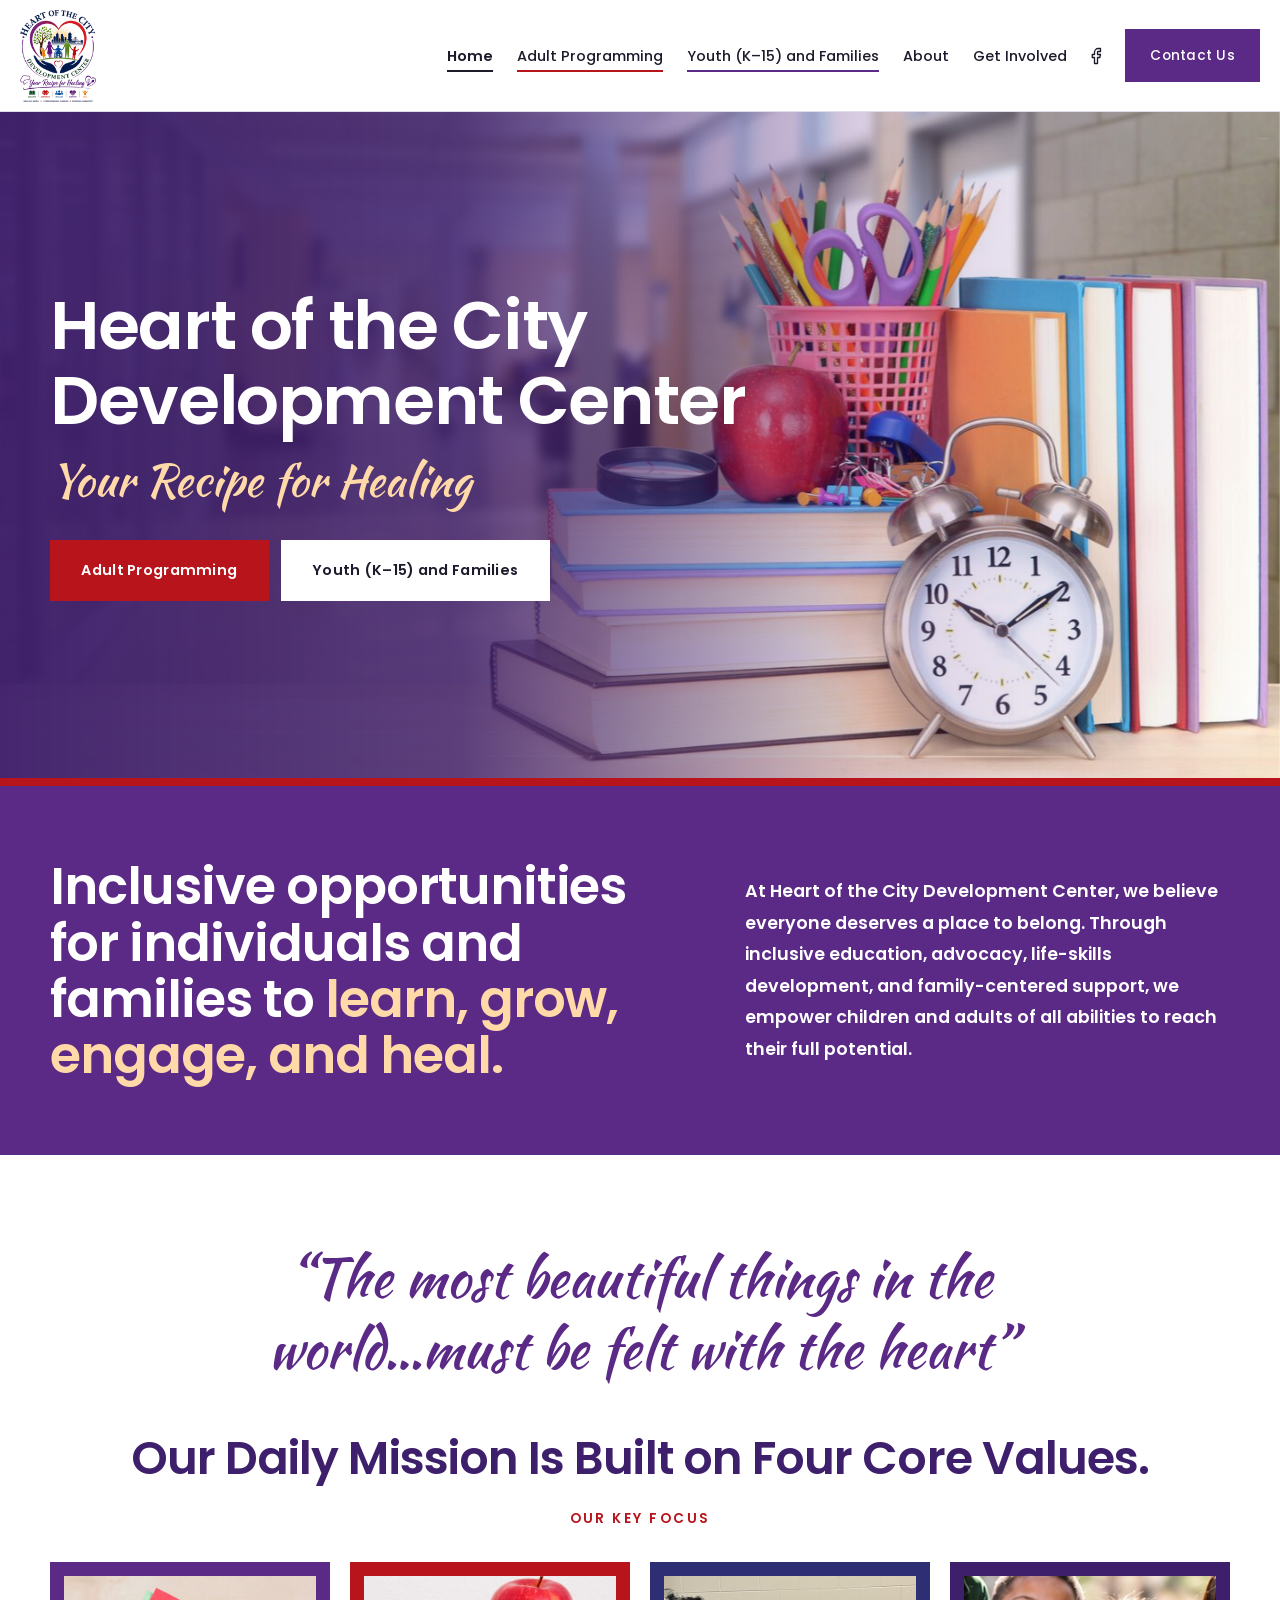
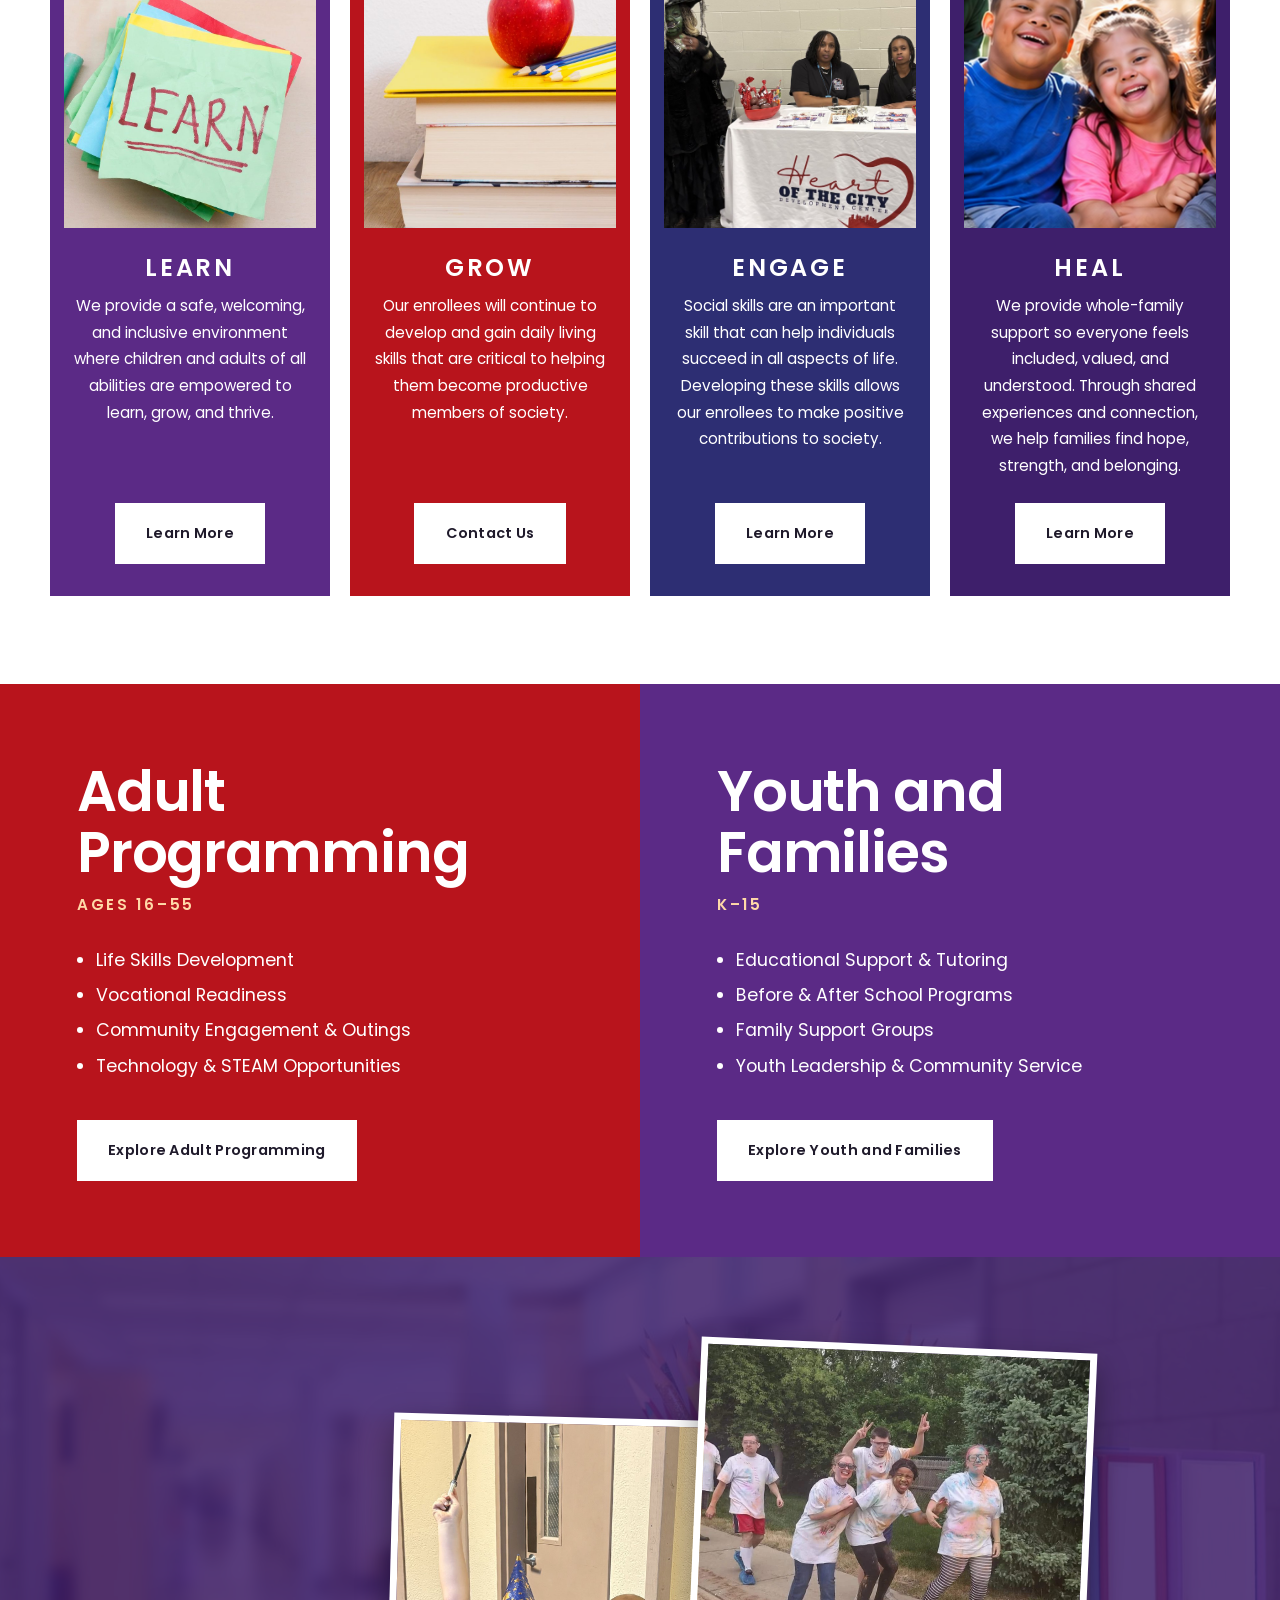
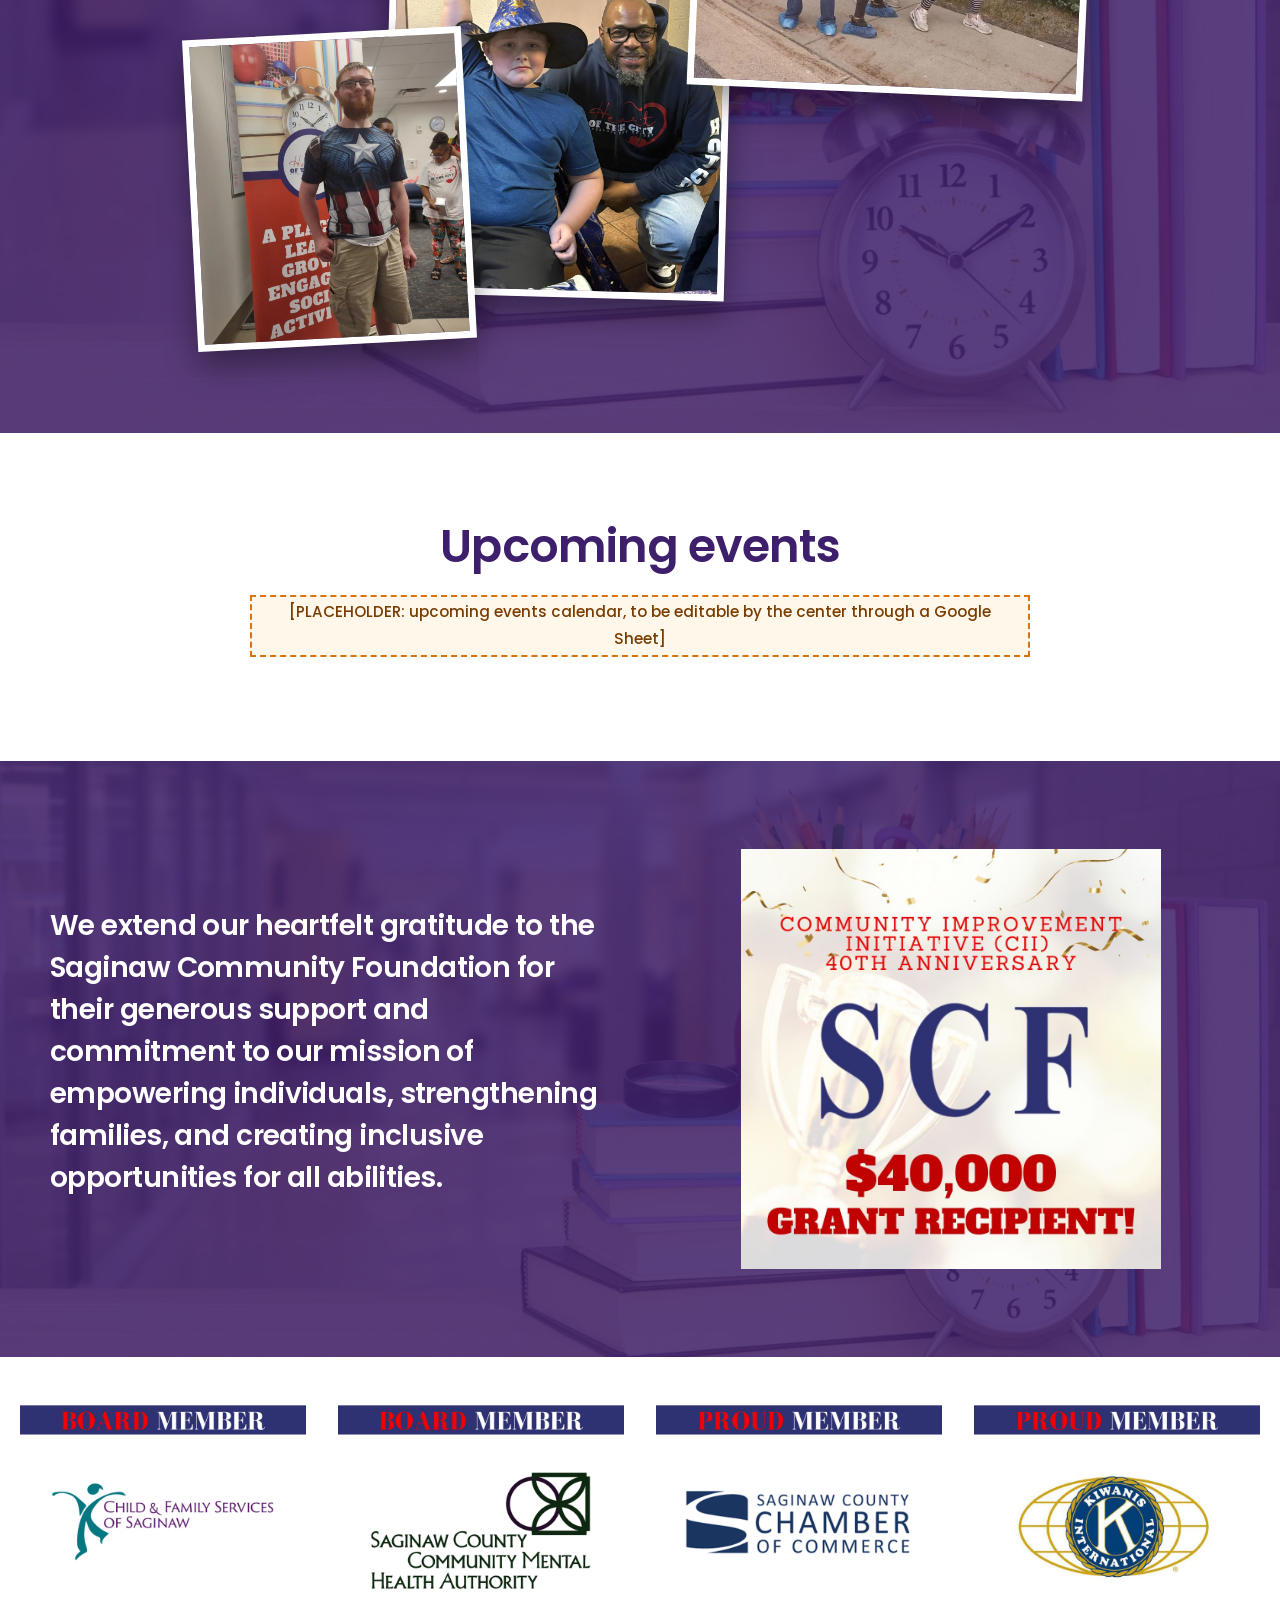
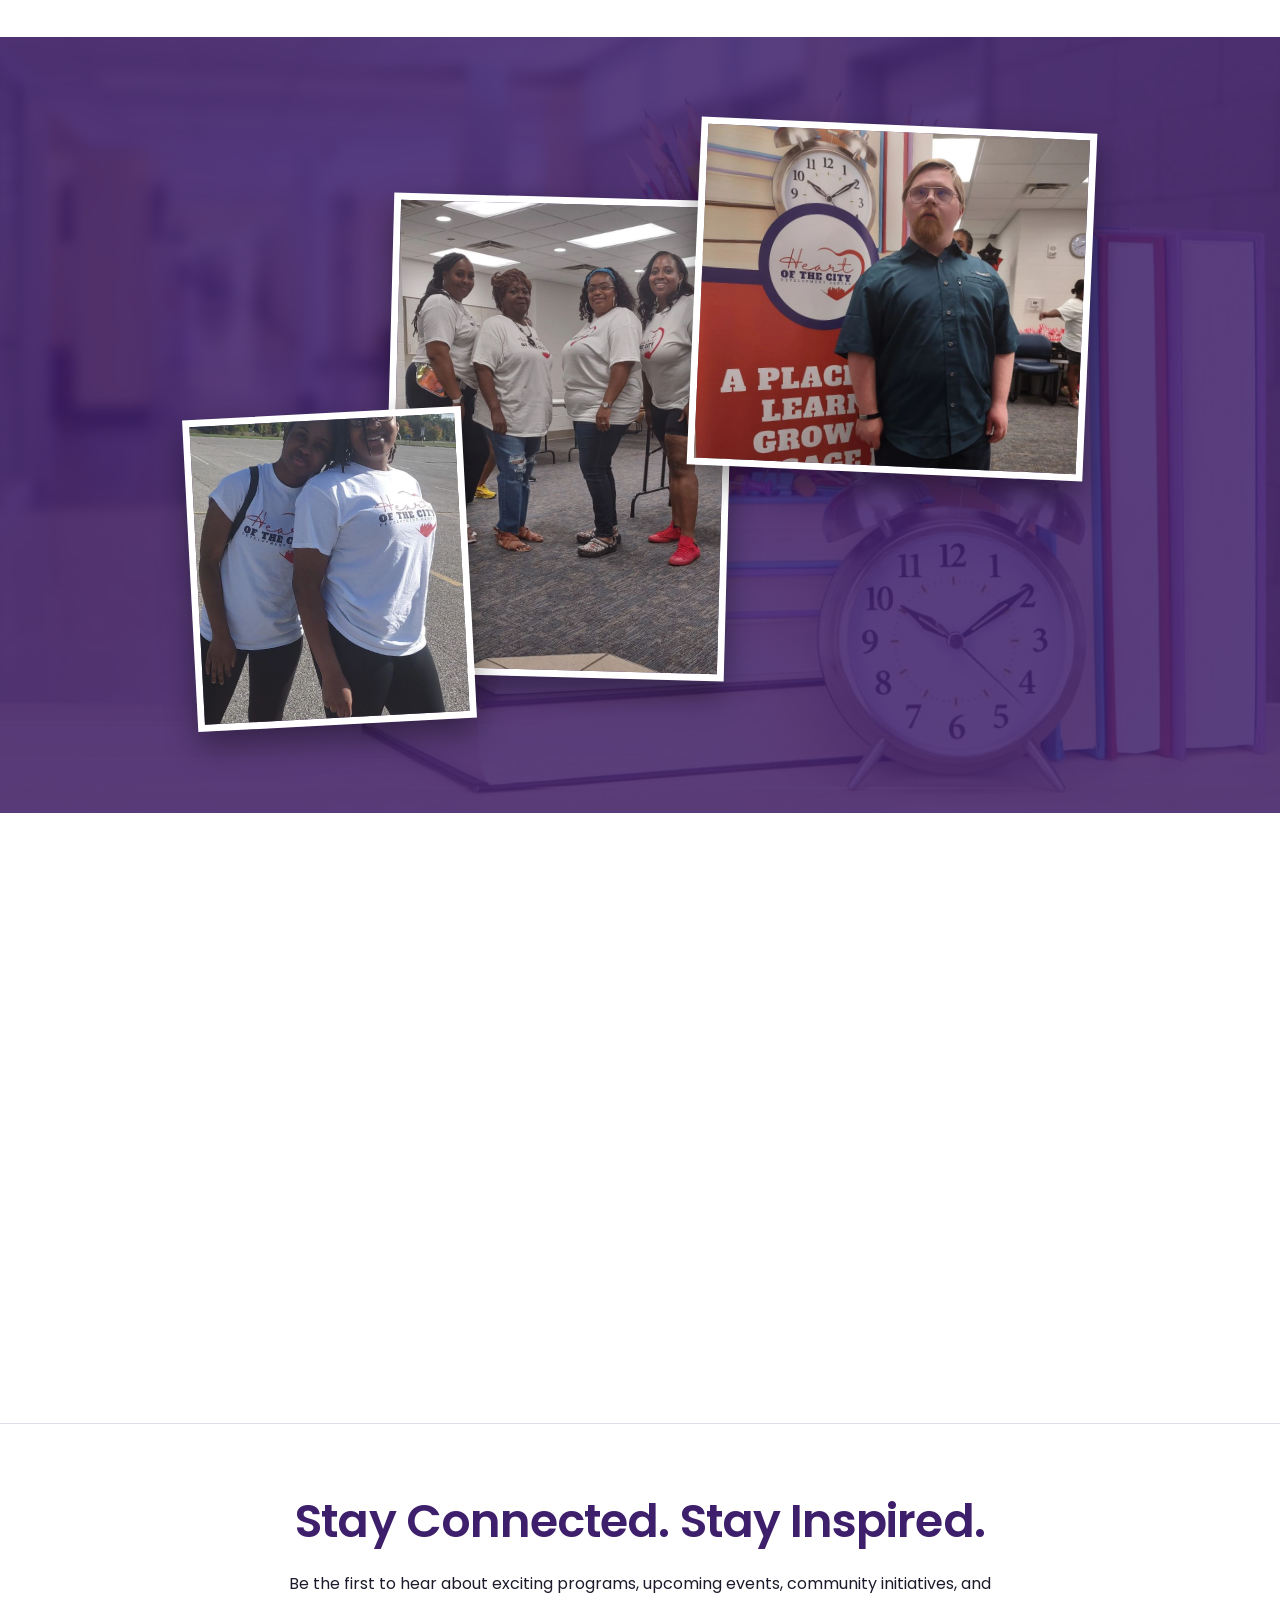
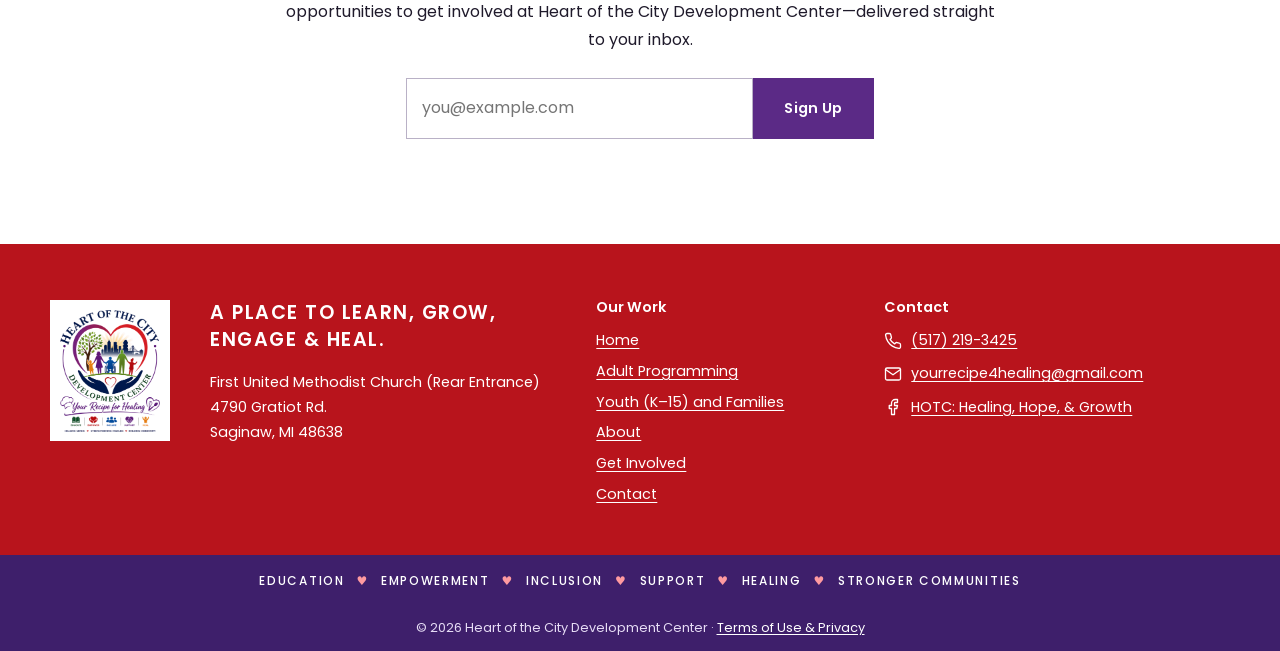
==== commit 9e80dcd7: "Refactor code structure for improved readability and maintainability" ====
--- a/index.html
+++ b/index.html
@@ -18,8 +18,8 @@
   <main id="main">
     <section class="hero">
       <div class="wrap">
+        <h1>Heart of the City Development Center</h1>
         <p class="script">Your Recipe for Healing</p>
-        <h1>Heart of the City Development Center</h1>
         <div class="btn-row">
           <a class="btn btn--red" href="adult-programming.html">Adult Programming</a>
           <a class="btn btn--light" href="youth-families.html">Youth (K–15) and Families</a>
@@ -29,7 +29,7 @@
 
     <section class="band">
       <div class="wrap statement">
-        <h2>Inclusive opportunities for individuals and families to learn, grow, engage, and heal.</h2>
+        <h2>Inclusive opportunities for individuals and families to <span class="hl">learn, grow, engage, and heal.</span></h2>
         <p class="mission">At Heart of the City Development Center, we believe everyone deserves a place to belong. Through inclusive education, advocacy, life-skills development, and family-centered support, we empower children and adults of all abilities to reach their full potential.</p>
       </div>
     </section>
@@ -40,8 +40,8 @@
           <p class="quote">“The most beautiful things in the world…must be felt with the heart”</p>
         </div>
         <div class="center">
-          <p class="eyebrow">Our Key Focus</p>
           <h2 id="focus-title">Our Daily Mission Is Built on Four Core Values.</h2>
+          <p class="label">Our Key Focus</p>
         </div>
         <div class="focus-grid">
           <article class="focus-card">
@@ -75,8 +75,8 @@
 
     <section class="duo" aria-label="Our programs">
       <article class="duo-adult">
+        <h2>Adult Programming</h2>
         <p class="ages">Ages 16–55</p>
-        <h2>Adult Programming</h2>
         <ul>
           <li>Life Skills Development</li>
           <li>Vocational Readiness</li>
@@ -86,8 +86,8 @@
         <a class="btn btn--light" href="adult-programming.html">Explore Adult Programming</a>
       </article>
       <article class="duo-youth">
+        <h2>Youth and Families</h2>
         <p class="ages">K–15</p>
-        <h2>Youth and Families</h2>
         <ul>
           <li>Educational Support &amp; Tutoring</li>
           <li>Before &amp; After School Programs</li>
@@ -110,7 +110,6 @@
 
     <section class="section" aria-labelledby="events-title">
       <div class="wrap narrow center">
-        <p class="eyebrow">Events</p>
         <h2 id="events-title">Upcoming events</h2>
         <p><span class="ph">[PLACEHOLDER: upcoming events calendar, to be editable by the center through a Google Sheet]</span></p>
       </div>
@@ -119,16 +118,18 @@
     <section class="photo-band" aria-labelledby="thanks-title">
       <div class="wrap split">
         <div>
-          <p class="eyebrow" style="color:#ffd9a8">With Gratitude</p>
           <h2 id="thanks-title" style="font-size:clamp(1.3rem,2.2vw,1.75rem);line-height:1.5">We extend our heartfelt gratitude to the Saginaw Community Foundation for their generous support and commitment to our mission of empowering individuals, strengthening families, and creating inclusive opportunities for all abilities.</h2>
         </div>
         <div class="split-media"><img src="assets/img/scf-grant-recipient.jpg" alt="Saginaw Community Foundation Community Improvement Initiative 40th anniversary: $40,000 grant recipient" width="1000" height="1000" loading="lazy" style="max-width:420px;margin-inline:auto"></div>
       </div>
     </section>
 
-    <section class="section" aria-label="Memberships">
-      <div class="wrap center">
-        <img src="assets/img/chamber-proud-member.png" alt="Proud member: Saginaw County Chamber of Commerce" loading="lazy" style="max-width:300px;margin-inline:auto">
+    <section class="section section--snug" aria-label="Memberships">
+      <div class="wrap members">
+        <img src="assets/img/member-child-family-services.png" alt="Board member: Child &amp; Family Services of Saginaw" width="750" height="484" loading="lazy">
+        <img src="assets/img/member-community-mental-health.png" alt="Board member: Saginaw County Community Mental Health Authority" width="750" height="484" loading="lazy">
+        <img src="assets/img/chamber-proud-member.png" alt="Proud member: Saginaw County Chamber of Commerce" width="750" height="484" loading="lazy">
+        <img src="assets/img/member-kiwanis.png" alt="Proud member: Kiwanis International" width="750" height="484" loading="lazy">
       </div>
     </section>
 
--- a/css/styles.css
+++ b/css/styles.css
@@ -23,6 +23,8 @@
   --accent-deep: var(--purple-deep);
   --accent-soft: var(--purple-soft);
   --overlay: 62, 31, 107;
+  --stripe: var(--red);
+  --ease: cubic-bezier(0.16, 1, 0.3, 1);
 
   --wrap: 1180px;
   --font: "Poppins", "Segoe UI", system-ui, sans-serif;
@@ -35,18 +37,20 @@
   --accent-deep: var(--red-deep);
   --accent-soft: var(--red-soft);
   --overlay: 142, 15, 21;
+  --stripe: var(--navy);
 }
 
 *, *::before, *::after { box-sizing: border-box; }
 html { scroll-behavior: smooth; }
-body { margin: 0; font-family: var(--font); font-size: 1rem; line-height: 1.75; color: var(--ink); background: var(--bg); }
+body { margin: 0; accent-color: var(--purple); caret-color: var(--purple); font-family: var(--font); font-size: 1rem; line-height: 1.75; color: var(--ink); background: var(--bg); }
 img { max-width: 100%; height: auto; display: block; }
-a { color: var(--purple); }
+a { color: var(--purple); text-underline-offset: 0.18em; text-decoration-thickness: 1px; }
 a:hover { color: var(--purple-deep); }
-h1, h2, h3 { line-height: 1.25; margin: 0 0 0.6em; font-weight: 300; text-wrap: balance; }
-h1 { font-size: clamp(2.1rem, 4.4vw, 3.3rem); }
-h2 { font-size: clamp(1.6rem, 3vw, 2.3rem); }
-h3 { font-size: 1.1rem; font-weight: 500; }
+h1, h2, h3 { line-height: 1.1; margin: 0 0 0.5em; font-weight: 600; letter-spacing: -0.02em; text-wrap: balance; }
+h1 { font-size: clamp(2.5rem, 6.2vw, 4.75rem); }
+h2 { font-size: clamp(1.8rem, 3.6vw, 2.9rem); color: var(--accent-deep); }
+h3 { font-size: 1.15rem; line-height: 1.3; letter-spacing: 0; }
+::selection { background: var(--purple); color: #fff; }
 p { margin: 0 0 1em; }
 :focus-visible { outline: 3px solid var(--warn-line); outline-offset: 3px; }
 
@@ -57,19 +61,19 @@
 .center { text-align: center; }
 .narrow { max-width: 780px; margin-inline: auto; }
 .lead { font-size: 1.15rem; color: var(--muted); }
-.script { font-family: var(--font-script); color: var(--accent); font-size: 1.6rem; line-height: 1.3; margin: 0 0 0.4rem; }
-.eyebrow { text-transform: uppercase; letter-spacing: 0.16em; font-size: 0.8rem; font-weight: 500; color: var(--accent); margin: 0 0 0.75rem; }
+.script { font-family: var(--font-script); color: var(--accent); font-size: clamp(1.7rem, 3vw, 2.4rem); line-height: 1.25; margin: 0 0 0.75rem; }
+.label { text-transform: uppercase; letter-spacing: 0.18em; font-size: 0.85rem; font-weight: 600; color: var(--red); margin: 0 0 2rem; }
 .icon { width: 1.25em; height: 1.25em; flex: none; fill: none; stroke: currentColor; stroke-width: 1.75; stroke-linecap: round; stroke-linejoin: round; }
 .skip { position: absolute; left: -999px; top: 0; background: #fff; padding: 0.75rem 1rem; z-index: 100; }
 .skip:focus { left: 0.5rem; top: 0.5rem; }
 
 /* Buttons: solid rectangles, like the previous site */
 .btn {
-  display: inline-flex; align-items: center; gap: 0.5rem; padding: 0.95rem 1.7rem; border: 1px solid transparent;
-  font: inherit; font-size: 0.85rem; font-weight: 500; letter-spacing: 0.03em; text-decoration: none; cursor: pointer;
-  background: var(--accent); color: #fff; transition: background 0.15s;
-}
-.btn:hover { background: var(--accent-deep); color: #fff; }
+  display: inline-flex; align-items: center; gap: 0.5rem; padding: 1.05rem 1.9rem; border: 1px solid transparent;
+  font: inherit; font-size: 0.9rem; font-weight: 600; letter-spacing: 0.02em; text-decoration: none; cursor: pointer;
+  background: var(--accent); color: #fff; transition: background 0.15s, transform 0.25s var(--ease), box-shadow 0.25s var(--ease);
+}
+.btn:hover { background: var(--accent-deep); color: #fff; transform: translateY(-2px); box-shadow: 0 10px 22px rgba(31, 26, 43, 0.25); }
 .btn--red { background: var(--red); }
 .btn--red:hover { background: var(--red-deep); }
 .btn--purple { background: var(--purple); }
@@ -95,14 +99,14 @@
 .brand img { height: 92px; width: auto; }
 .nav { display: flex; align-items: center; gap: 1.25rem; }
 .nav ul { list-style: none; margin: 0; padding: 0; display: flex; flex-wrap: wrap; gap: 0.25rem 1.5rem; align-items: center; }
-.nav a { text-decoration: none; font-size: 0.9rem; color: var(--ink); padding: 0.3rem 0; border-bottom: 2px solid transparent; }
+.nav a { text-decoration: none; font-size: 0.9rem; font-weight: 500; color: var(--ink); padding: 0.3rem 0; border-bottom: 2px solid transparent; }
 .nav a:hover, .nav a[aria-current="page"] { border-bottom-color: var(--ink); }
 /* Color-coded program tabs: red for Adult, purple for Youth */
 .nav a[data-tab="adult"] { border-bottom-color: var(--red); }
 .nav a[data-tab="youth"] { border-bottom-color: var(--purple); }
 .nav a[data-tab="adult"]:hover, .nav a[data-tab="adult"][aria-current="page"] { color: var(--red); }
 .nav a[data-tab="youth"]:hover, .nav a[data-tab="youth"][aria-current="page"] { color: var(--purple); }
-.nav a[aria-current="page"] { font-weight: 500; }
+.nav a[aria-current="page"] { font-weight: 600; }
 .nav .social { display: inline-flex; border: 0; color: var(--ink); }
 .nav .social:hover { color: var(--purple); border: 0; }
 .nav .btn { color: #fff; border: 1px solid transparent; padding: 0.85rem 1.5rem; font-size: 0.85rem; }
@@ -121,17 +125,19 @@
 /* Photo banners with a color wash */
 .hero, .page-hero, .photo-band { color: #fff; background-image: var(--photo); background-size: cover; background-position: center right; position: relative; isolation: isolate; }
 .hero::before, .page-hero::before, .photo-band::before { content: ""; position: absolute; inset: 0; z-index: -1; }
-.hero::before { background: linear-gradient(90deg, rgba(62, 31, 107, 0.92) 0%, rgba(91, 42, 134, 0.7) 42%, rgba(91, 42, 134, 0.05) 78%); }
-.hero .wrap { min-height: clamp(420px, 56vw, 600px); display: flex; flex-direction: column; justify-content: center; align-items: flex-start; padding: 3rem 0; }
-.hero h1 { color: #fff; max-width: 16ch; }
-.hero .script { color: #ffd9a8; font-size: clamp(1.5rem, 2.6vw, 2rem); }
+/* The home hero keeps its photo on ::after so it can ease in without moving the text. */
+.hero { background-image: none; overflow: hidden; border-bottom: 8px solid var(--stripe); }
+.hero::after { content: ""; position: absolute; inset: 0; z-index: -2; background: var(--photo) center right / cover; }
+.hero::before { background: linear-gradient(90deg, rgba(62, 31, 107, 0.96) 0%, rgba(62, 31, 107, 0.84) 36%, rgba(91, 42, 134, 0.22) 68%, rgba(91, 42, 134, 0) 100%); }
+.hero .wrap { min-height: clamp(480px, 74vh, 720px); display: flex; flex-direction: column; justify-content: center; align-items: flex-start; padding: 4rem 0; }
+.hero h1 { color: #fff; max-width: 18ch; font-size: clamp(2.5rem, 5.4vw, 4.25rem); margin-bottom: 0.2em; }
+.hero .script { color: #ffd9a8; font-size: clamp(1.9rem, 3.6vw, 2.8rem); margin-bottom: 2rem; }
 @media (max-width: 720px) { .hero::before { background: rgba(62, 31, 107, 0.82); } }
 
-.page-hero { padding: clamp(3rem, 8vw, 6rem) 0; }
+.page-hero { padding: clamp(3.5rem, 9vw, 7rem) 0; border-bottom: 8px solid var(--stripe); }
 .page-hero::before { background: linear-gradient(90deg, rgba(var(--overlay), 0.94), rgba(var(--overlay), 0.7)); }
 .page-hero h1 { color: #fff; margin-bottom: 0.3em; }
-.page-hero .eyebrow { color: #ffd9a8; }
-.page-hero p { max-width: 62ch; font-size: 1.1rem; margin: 0; }
+.page-hero p { max-width: 58ch; font-size: 1.2rem; margin: 0; }
 
 .photo-band { padding: clamp(3rem, 7vw, 5.5rem) 0; }
 .photo-band::before { background: rgba(62, 31, 107, 0.86); }
@@ -140,11 +146,13 @@
 /* Solid color bands */
 .band { color: #fff; padding: clamp(3rem, 6vw, 4.5rem) 0; background: var(--purple); }
 .band h2 { color: #fff; margin: 0; }
-.statement { display: grid; grid-template-columns: 1.1fr 1fr; gap: clamp(1.5rem, 5vw, 4rem); align-items: start; max-width: 1000px; margin-inline: auto; }
+.statement { display: grid; grid-template-columns: 1.3fr 1fr; gap: clamp(1.5rem, 5vw, 4.5rem); align-items: center; }
+.statement h2 { font-size: clamp(1.9rem, 4vw, 3.2rem); }
+.hl { color: #ffd9a8; }
 .statement p { margin: 0; }
 .mission { font-weight: 600; font-size: 1.1rem; line-height: 1.8; text-wrap: pretty; }
 .section .mission { color: var(--purple-deep); font-size: clamp(1.15rem, 2.2vw, 1.4rem); }
-.quote { font-size: clamp(1.3rem, 2.6vw, 1.9rem); font-weight: 300; color: var(--navy); margin: 0; }
+.quote { font-family: var(--font-script); font-size: clamp(1.9rem, 4.4vw, 3.4rem); line-height: 1.3; color: var(--purple); margin: 0; text-wrap: balance; }
 @media (max-width: 760px) { .statement { grid-template-columns: 1fr; } }
 
 /* Key Focus: four cards side by side, as on the previous site */
@@ -154,8 +162,8 @@
 .focus-card:nth-child(3) { background: var(--navy); }
 .focus-card:nth-child(4) { background: var(--purple-deep); }
 .focus-card img { width: 100%; aspect-ratio: 1; object-fit: cover; margin-bottom: 1.5rem; }
-.focus-card h3 { text-transform: uppercase; letter-spacing: 0.14em; font-weight: 500; color: #fff; }
-.focus-card p { font-size: 0.9rem; padding: 0 0.5rem; }
+.focus-card h3 { text-transform: uppercase; letter-spacing: 0.12em; font-size: 1.5rem; font-weight: 600; color: #fff; margin-bottom: 0.4em; }
+.focus-card p { font-size: 0.95rem; padding: 0 0.5rem; margin-bottom: 1.5rem; }
 .focus-card .btn { align-self: center; margin-top: auto; }
 @media (max-width: 1000px) { .focus-grid { grid-template-columns: repeat(2, 1fr); } }
 @media (max-width: 560px) { .focus-grid { grid-template-columns: 1fr; } }
@@ -165,21 +173,27 @@
 .duo > * { color: #fff; padding: clamp(2.5rem, 6vw, 5rem) clamp(1.25rem, 6vw, 5rem); display: flex; flex-direction: column; align-items: flex-start; }
 .duo-adult { background: var(--red); }
 .duo-youth { background: var(--purple); }
-.duo h2 { color: #fff; margin-bottom: 0.2em; }
-.duo .ages { text-transform: uppercase; letter-spacing: 0.16em; font-size: 0.8rem; margin: 0 0 0.5rem; }
-.duo ul { margin: 0.75rem 0 2rem; padding-left: 1.2rem; }
+.duo h2 { color: #fff; font-size: clamp(2.1rem, 4.4vw, 3.5rem); margin-bottom: 0.15em; }
+.duo .ages { text-transform: uppercase; letter-spacing: 0.18em; font-size: 0.95rem; font-weight: 600; color: #ffd9a8; margin: 0 0 0.75rem; }
+.duo ul { margin: 0.75rem 0 2.25rem; padding-left: 1.2rem; font-size: 1.1rem; line-height: 2; }
 .duo .btn { margin-top: auto; }
 @media (max-width: 760px) { .duo { grid-template-columns: 1fr; } }
 
+/* Membership badges, four across */
+.section--snug { padding: clamp(2rem, 4vw, 3rem) 0; }
+.members { display: grid; grid-template-columns: repeat(4, 1fr); gap: clamp(1rem, 2.5vw, 2.5rem); align-items: start; width: min(100% - 2.5rem, 1500px); }
+@media (max-width: 760px) { .members { grid-template-columns: repeat(2, 1fr); } }
+
 /* Overlapping photo collage on a tinted photo background */
 .collage { position: relative; max-width: 900px; margin-inline: auto; aspect-ratio: 9 / 6; }
-.collage img { position: absolute; object-fit: cover; box-shadow: 0 12px 30px rgba(0, 0, 0, 0.35); }
-.collage img:nth-child(1) { left: 0; bottom: 0; width: 31%; height: 52%; z-index: 2; }
-.collage img:nth-child(2) { left: 22%; top: 12%; width: 38%; height: 80%; z-index: 1; }
-.collage img:nth-child(3) { right: 0; top: 0; width: 44%; height: 58%; z-index: 3; }
+/* Photos sit like prints pinned to a board: white edge, slight tilt. */
+.collage img { position: absolute; object-fit: cover; border: 7px solid #fff; box-shadow: 0 14px 32px rgba(0, 0, 0, 0.4); }
+.collage img:nth-child(1) { left: 0; bottom: 0; width: 31%; height: 52%; z-index: 2; rotate: -3deg; }
+.collage img:nth-child(2) { left: 22%; top: 12%; width: 38%; height: 80%; z-index: 1; rotate: 1.5deg; }
+.collage img:nth-child(3) { right: 0; top: 0; width: 44%; height: 58%; z-index: 3; rotate: 2.5deg; }
 @media (max-width: 640px) {
   .collage { aspect-ratio: auto; display: grid; grid-template-columns: 1fr 1fr; gap: 0.75rem; }
-  .collage img { position: static; width: 100% !important; height: 220px !important; }
+  .collage img { position: static; width: 100% !important; height: 220px !important; rotate: none !important; }
   .collage img:nth-child(3) { grid-column: 1 / -1; }
 }
 
@@ -209,9 +223,9 @@
 .values li + li::before { content: "♥"; margin-right: 1.25rem; color: var(--red); }
 
 /* Talk to Our Team */
-.cta { background: var(--navy); color: #fff; padding: clamp(2rem, 5vw, 3.5rem); text-align: center; }
-.cta h2 { color: #fff; }
-.cta p { max-width: 60ch; margin-inline: auto; }
+.cta { background: var(--navy); color: #fff; padding: clamp(2.5rem, 6vw, 4.5rem) clamp(1.25rem, 5vw, 3.5rem); text-align: center; border-bottom: 8px solid var(--red); }
+.cta h2 { color: #fff; font-size: clamp(2rem, 4.4vw, 3.4rem); }
+.cta p { max-width: 56ch; margin-inline: auto; font-size: 1.1rem; }
 .cta .btn-row { margin-top: 1.5rem; }
 
 /* Contact */
@@ -246,8 +260,8 @@
 .site-footer a { color: #fff; }
 .footer-grid { display: grid; grid-template-columns: auto 1.4fr 1fr 1.4fr; gap: 2.5rem; padding-bottom: 3rem; align-items: start; }
 .footer-logo { background: #fff; padding: 0.6rem; width: 120px; }
-.footer-brand .statement-line { text-transform: uppercase; letter-spacing: 0.1em; font-weight: 500; font-size: 1rem; margin-bottom: 1rem; }
-.site-footer h2 { font-size: 0.9rem; font-weight: 600; margin-bottom: 0.75rem; }
+.footer-brand .statement-line { text-transform: uppercase; letter-spacing: 0.08em; font-weight: 600; font-size: 1.2rem; line-height: 1.4; margin-bottom: 1rem; }
+.site-footer h2 { font-size: 0.9rem; font-weight: 600; letter-spacing: 0; color: #fff; margin-bottom: 0.75rem; }
 .footer-nav { list-style: none; margin: 0; padding: 0; display: grid; gap: 0.35rem; }
 .site-footer .contact-list { gap: 0.5rem; }
 .site-footer .contact-list li { align-items: center; gap: 0.6rem; }
@@ -258,3 +272,32 @@
 @media (max-width: 900px) { .footer-grid { grid-template-columns: 1fr; gap: 1.75rem; } }
 
 @media (prefers-reduced-motion: reduce) { html { scroll-behavior: auto; } .btn { transition: none; } }
+
+/* ===== Motion. Everything is visible by default; all of it is skipped for reduced-motion users. ===== */
+@media (prefers-reduced-motion: no-preference) {
+  /* Home hero: the one authored entrance. The photo settles while the words rise. */
+  .hero::after { animation: heroSettle 2.4s var(--ease) both; }
+  .hero .wrap > * { animation: heroRise 0.9s var(--ease) both; }
+  .hero .wrap > :nth-child(2) { animation-delay: 0.12s; }
+  .hero .wrap > :nth-child(3) { animation-delay: 0.26s; }
+  @keyframes heroSettle { from { transform: scale(1.08); } }
+  @keyframes heroRise { from { opacity: 0; transform: translateY(26px); } }
+
+  .js-anim .reveal { opacity: 0; translate: 0 20px; transition: opacity 0.7s var(--ease), translate 0.7s var(--ease), transform 0.3s var(--ease), box-shadow 0.3s var(--ease); transition-delay: calc(var(--i, 0) * 80ms); }
+  .js-anim .reveal.is-visible { opacity: 1; translate: none; }
+
+  .btn:active { transform: scale(0.97); }
+
+  .card, .focus-card { transition: transform 0.3s var(--ease), box-shadow 0.3s var(--ease); }
+  .card:hover, .card:focus-within, .focus-card:hover, .focus-card:focus-within { transform: translateY(-6px); box-shadow: 0 18px 34px rgba(31, 26, 43, 0.2); }
+
+  .split-media { overflow: hidden; }
+  .split-media img { transition: transform 0.6s var(--ease); }
+  .split-media img:hover { transform: scale(1.03); }
+
+  .collage img { transition: rotate 0.4s var(--ease), scale 0.4s var(--ease); }
+  .collage img:hover { rotate: 0deg; scale: 1.04; z-index: 4; }
+
+  .site-header { transition: box-shadow 0.25s ease; }
+}
+.site-header.is-scrolled { box-shadow: 0 4px 16px rgba(0, 0, 0, 0.08); }
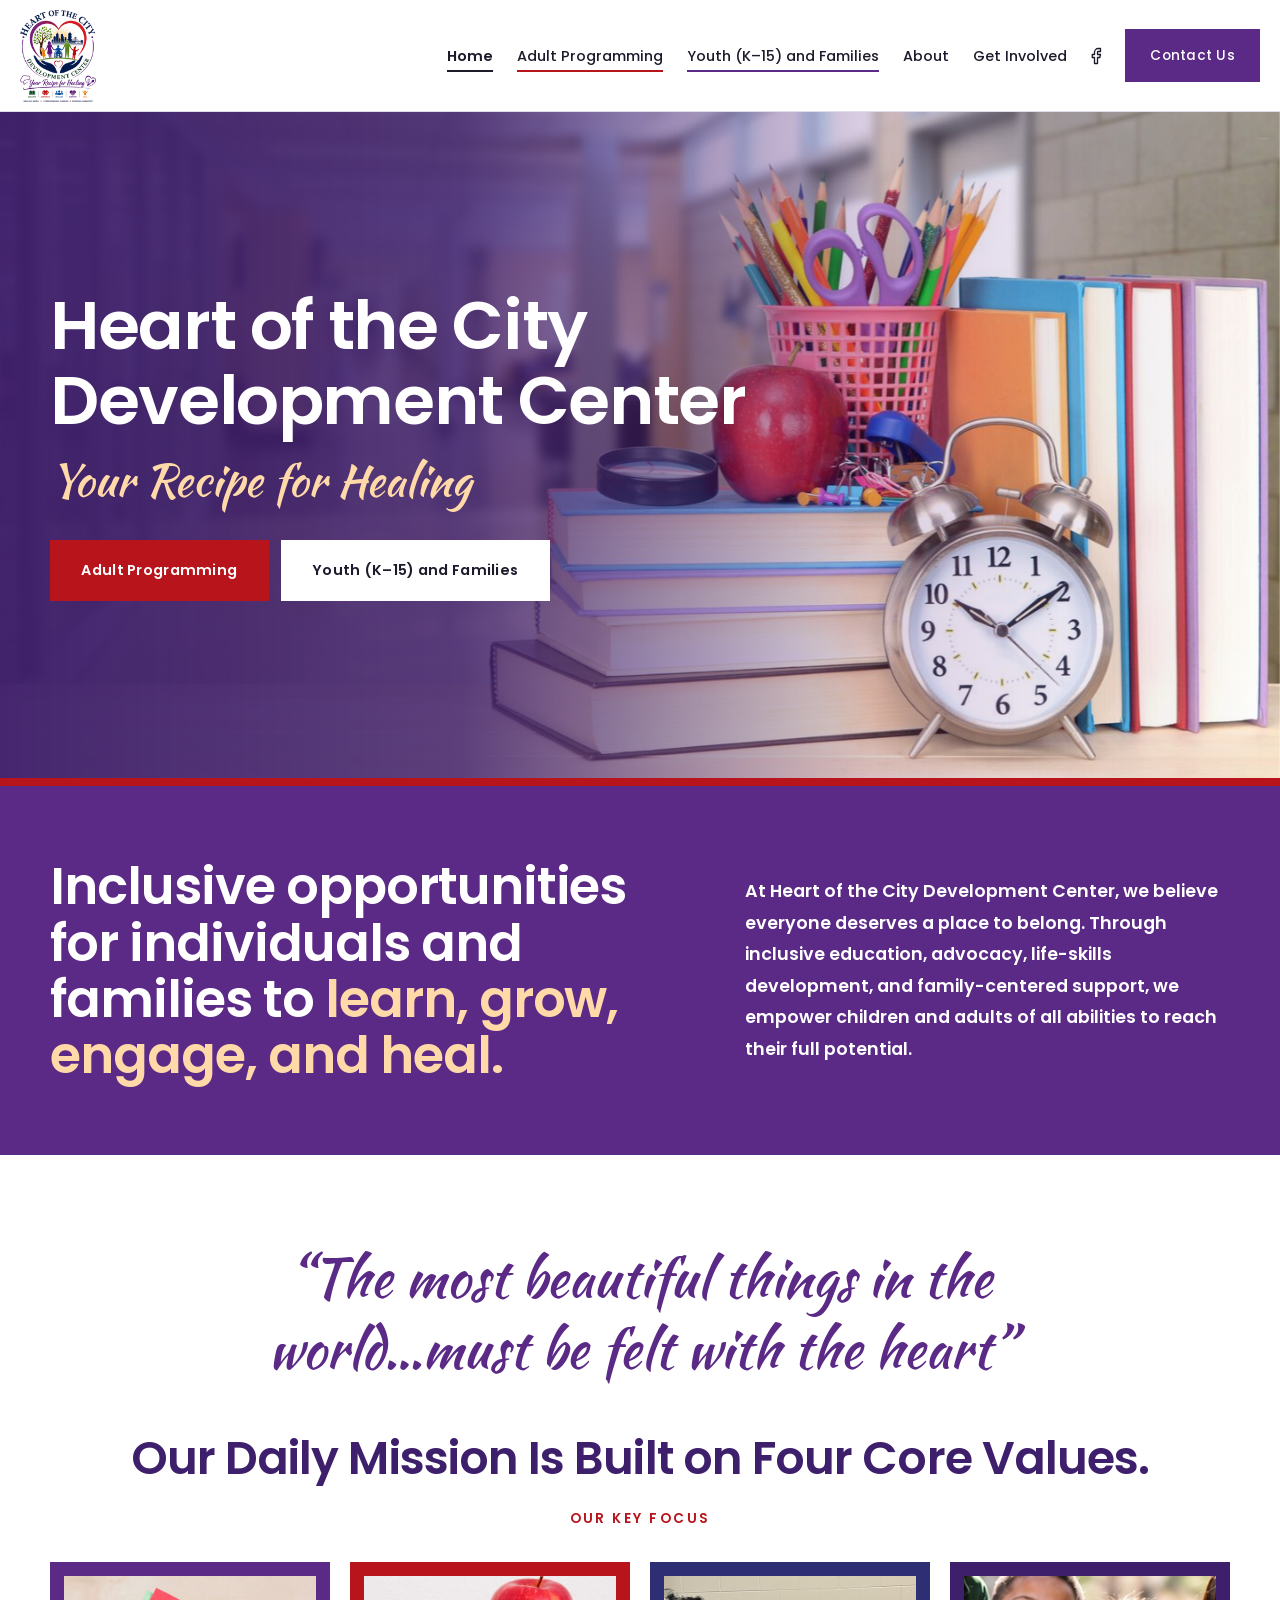
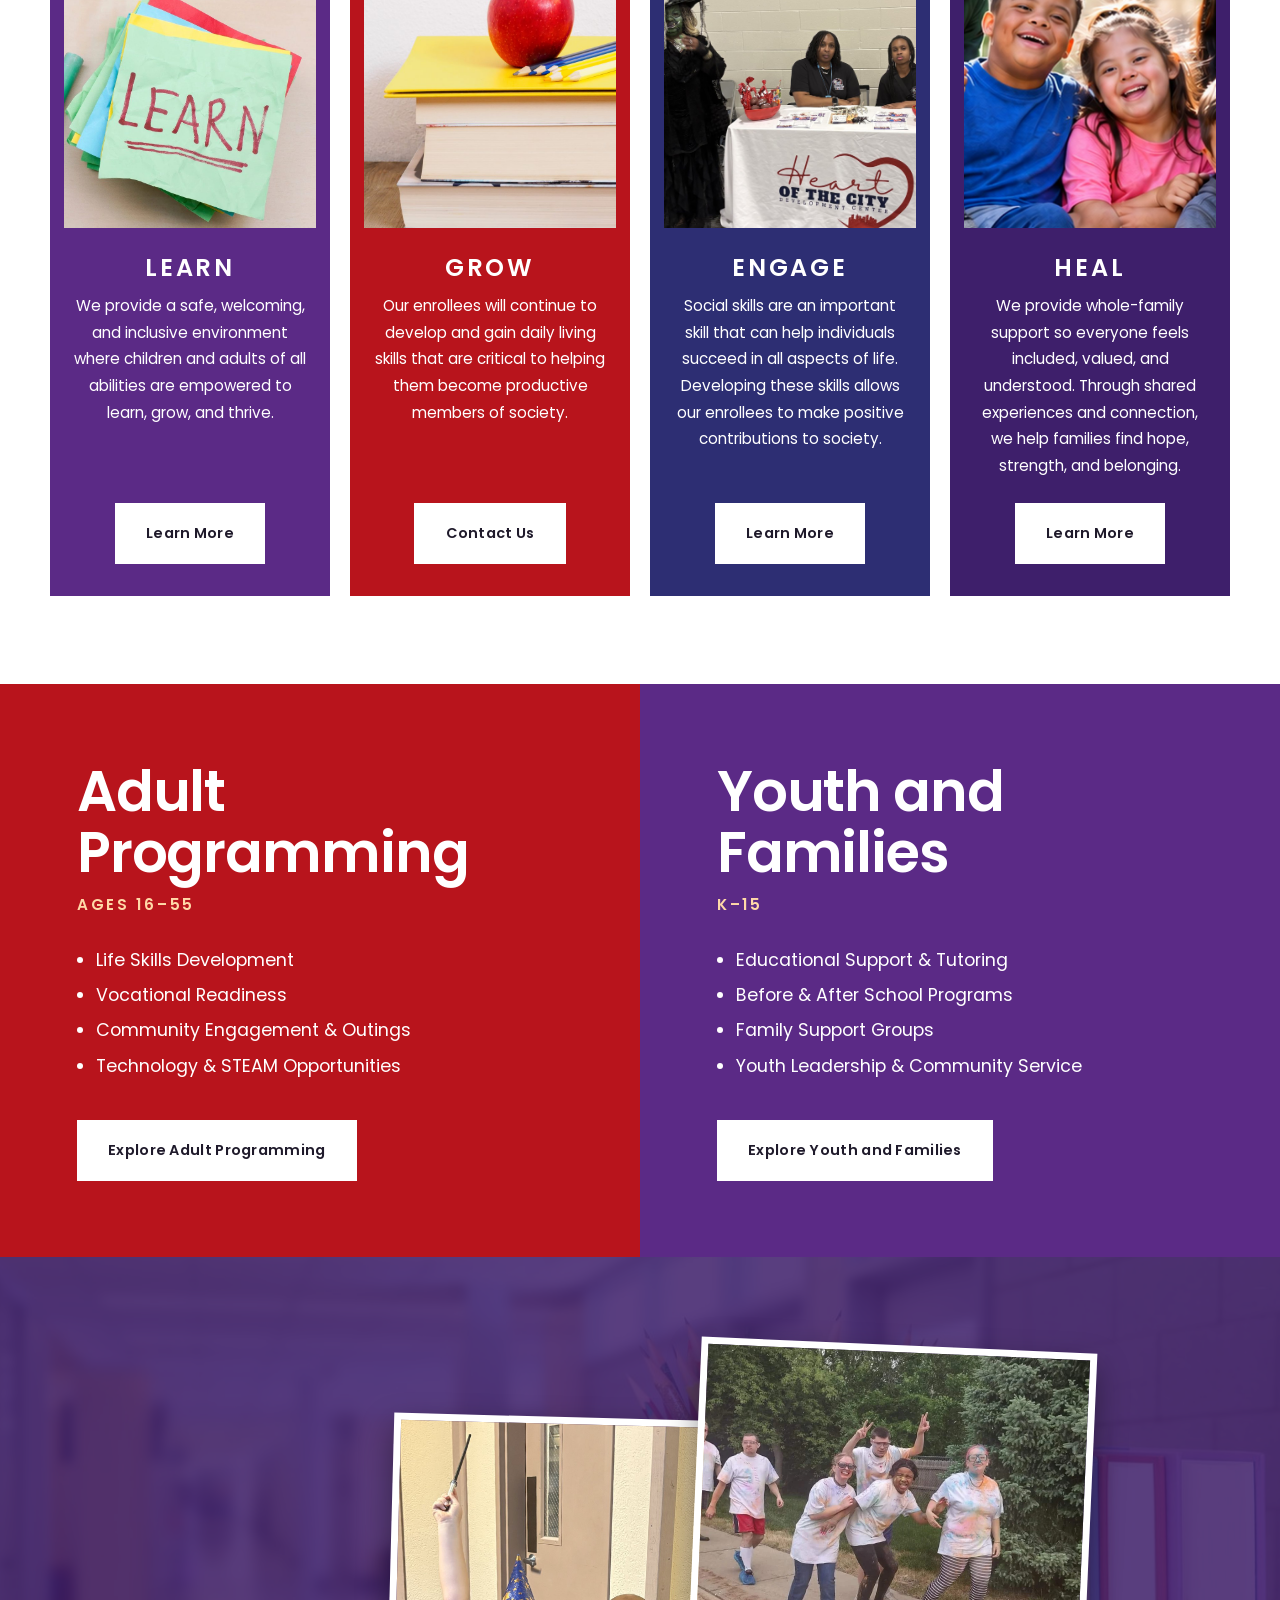
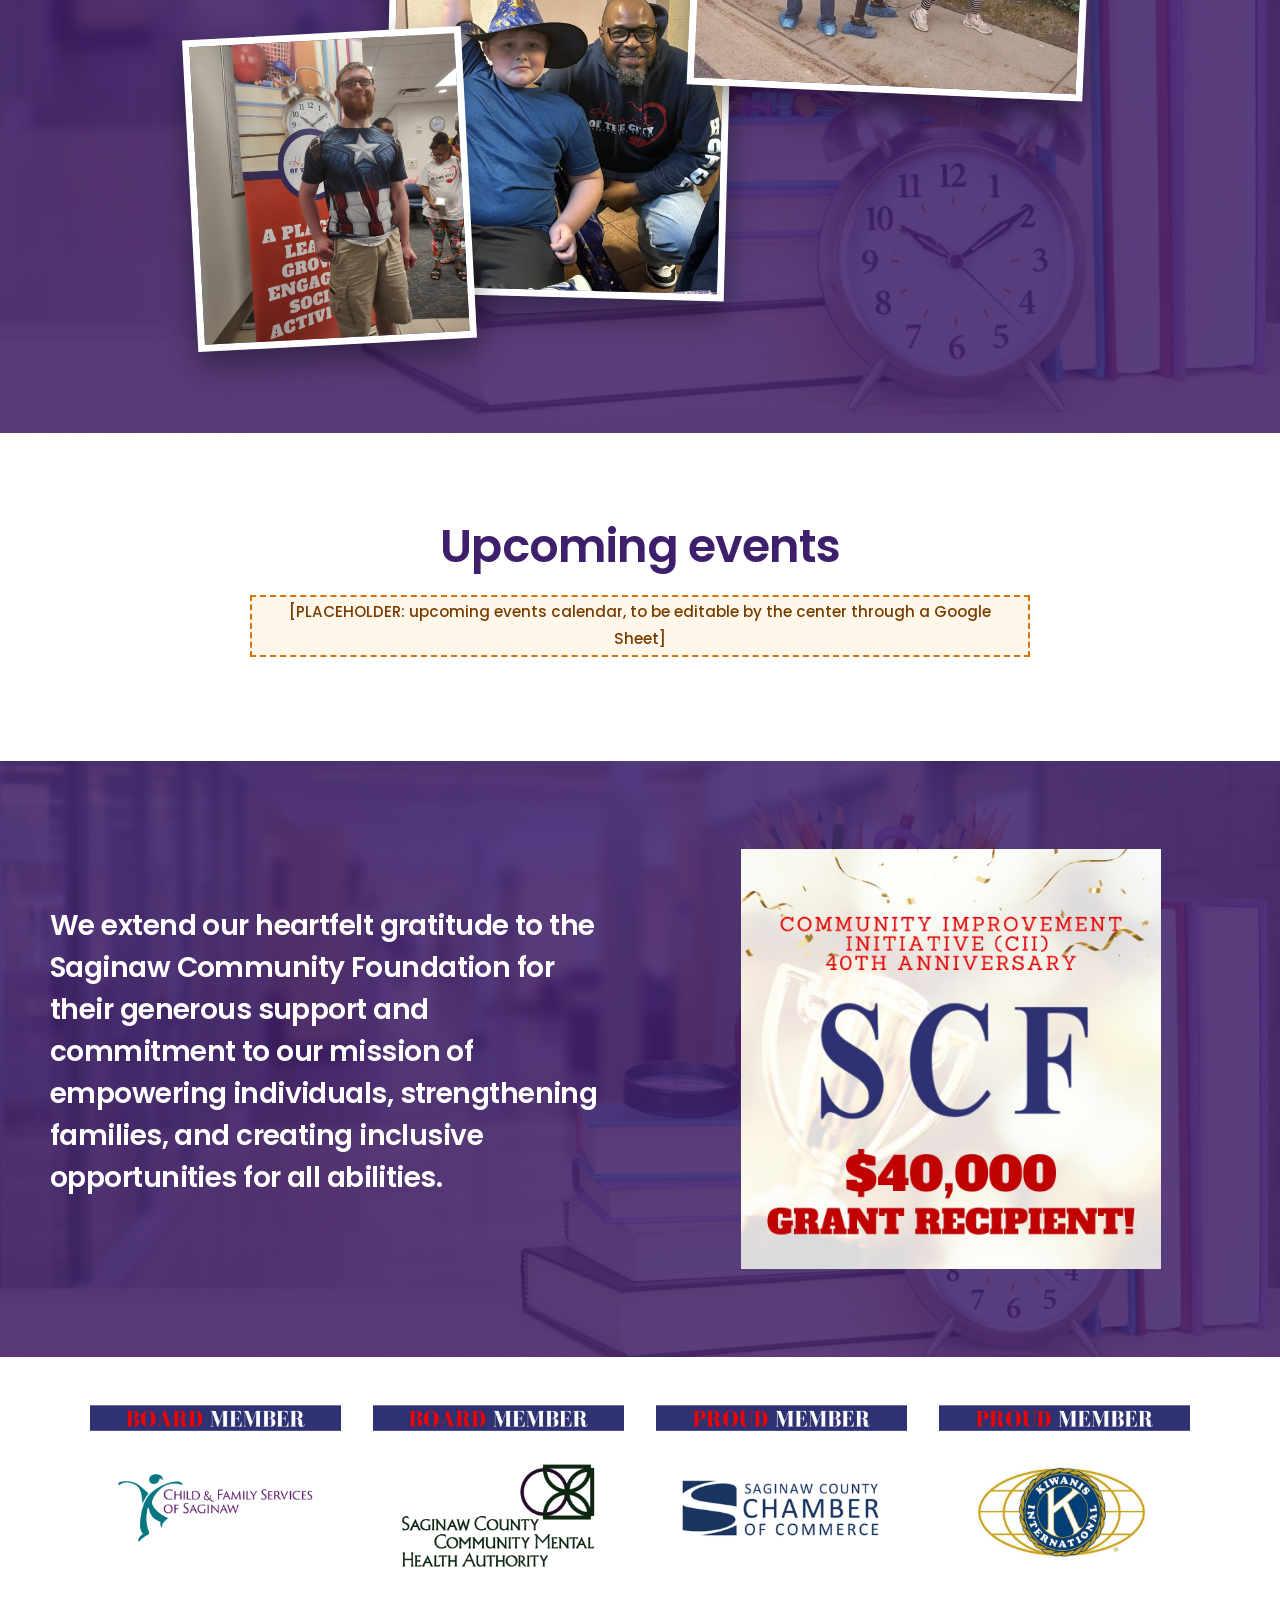
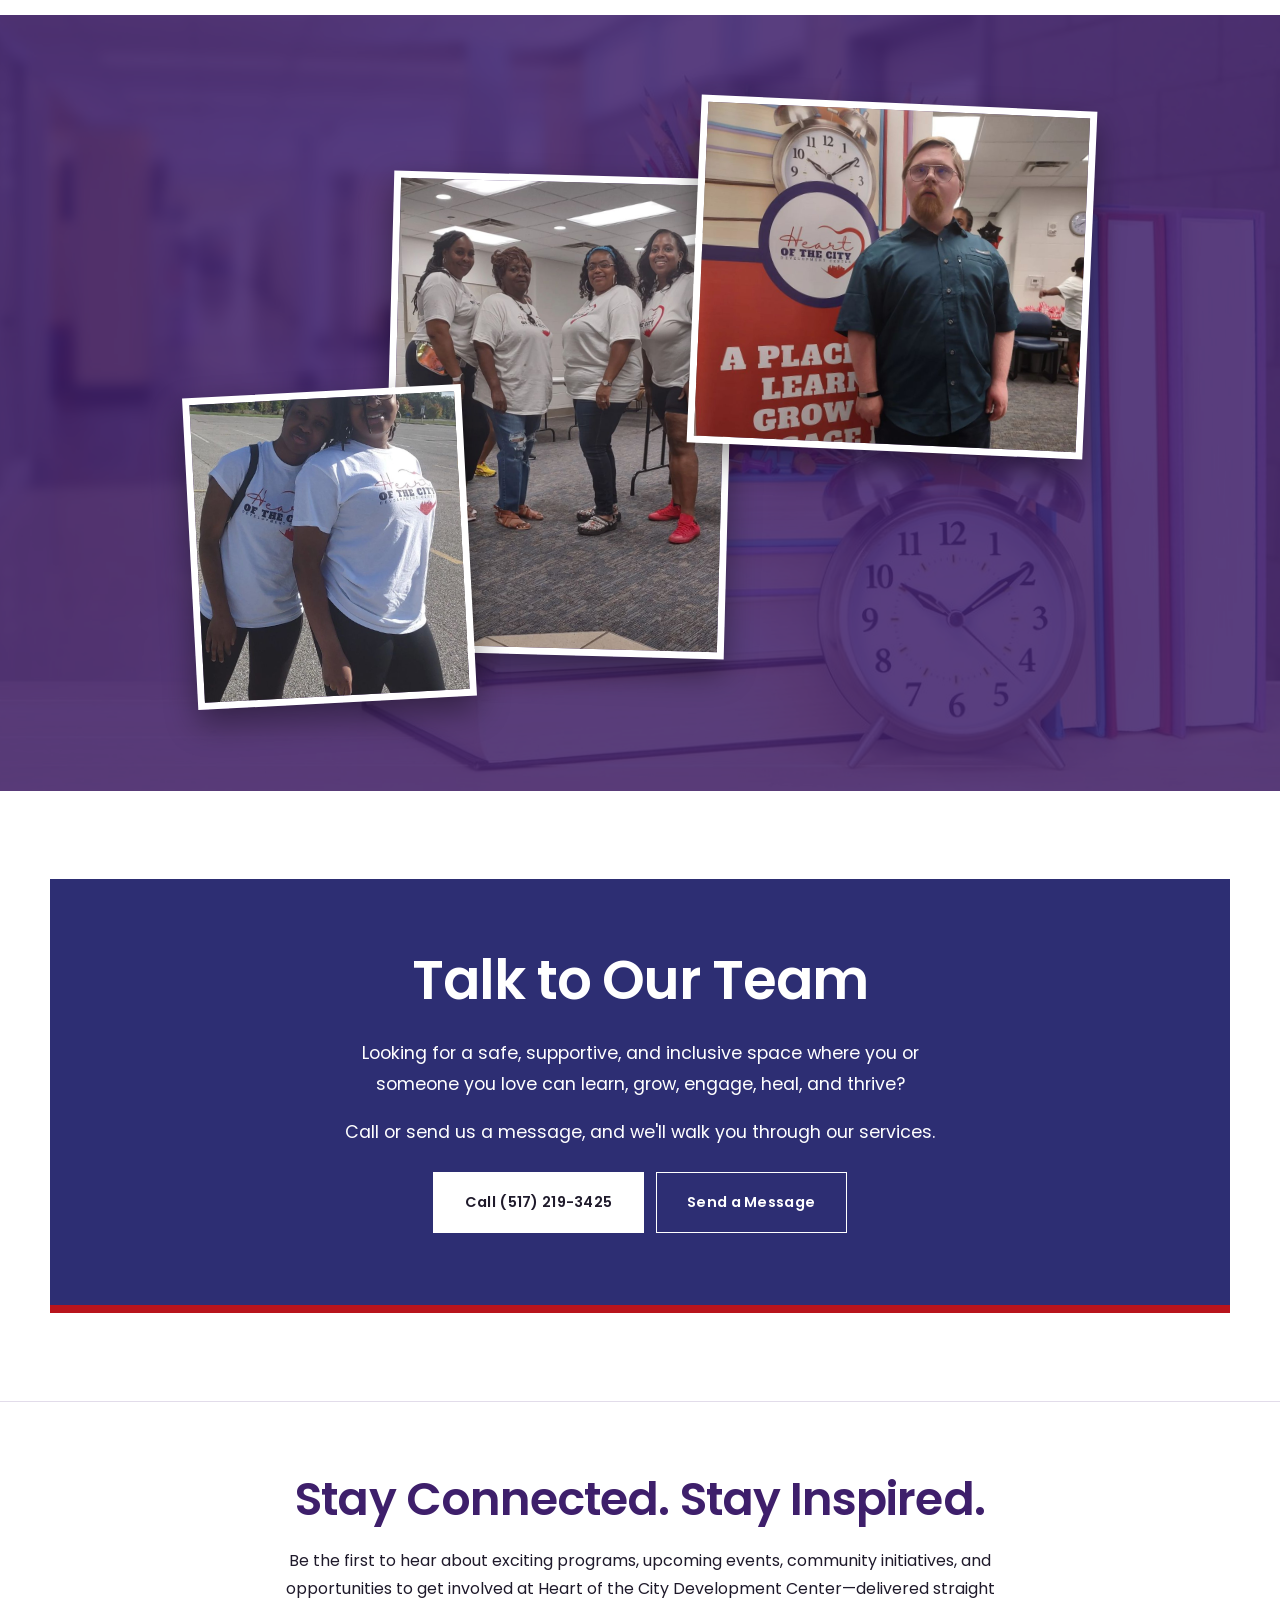
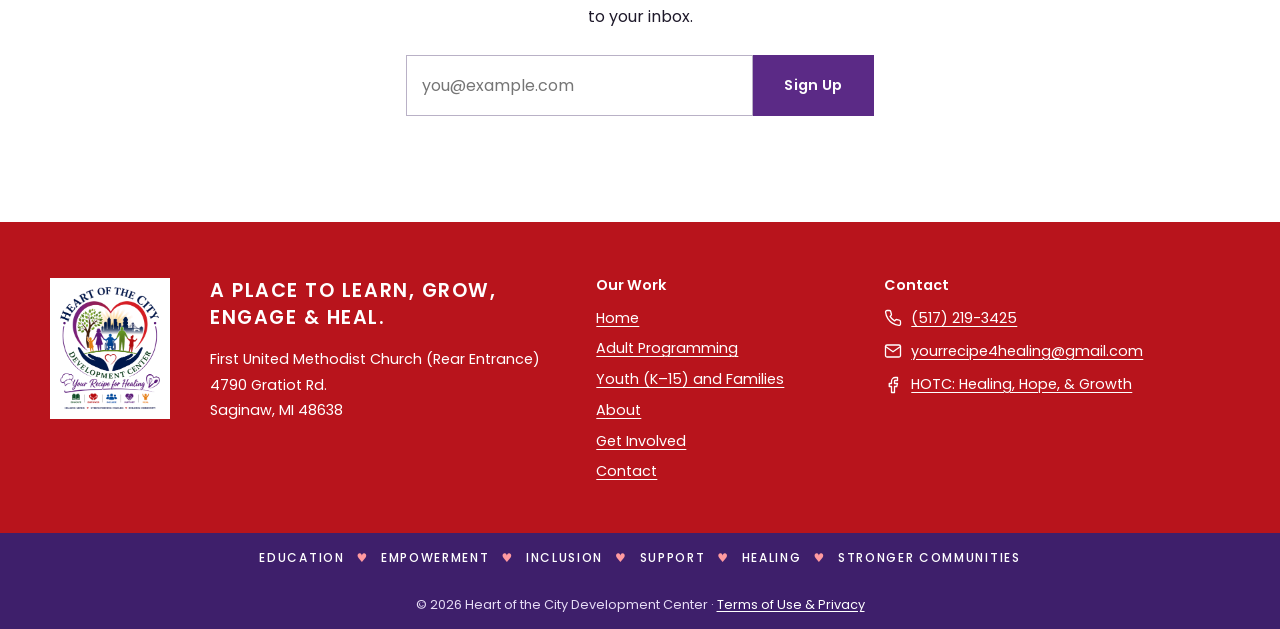
==== commit 87263f56: "Update stylesheet links to include versioning for cache busting" ====
--- a/index.html
+++ b/index.html
@@ -9,7 +9,7 @@
   <link rel="preconnect" href="https://fonts.googleapis.com">
   <link rel="preconnect" href="https://fonts.gstatic.com" crossorigin>
   <link href="https://fonts.googleapis.com/css2?family=Kaushan+Script&family=Poppins:wght@300;400;500;600&display=swap" rel="stylesheet">
-  <link rel="stylesheet" href="css/styles.css">
+  <link rel="stylesheet" href="css/styles.css?v=2">
 </head>
 <body data-page="home">
   <a class="skip" href="#main">Skip to content</a>
--- a/css/styles.css
+++ b/css/styles.css
@@ -181,7 +181,7 @@
 
 /* Membership badges, four across */
 .section--snug { padding: clamp(2rem, 4vw, 3rem) 0; }
-.members { display: grid; grid-template-columns: repeat(4, 1fr); gap: clamp(1rem, 2.5vw, 2.5rem); align-items: start; width: min(100% - 2.5rem, 1500px); }
+.members { display: grid; grid-template-columns: repeat(4, 1fr); gap: clamp(1rem, 2.5vw, 2.5rem); align-items: start; width: min(100% - 2.5rem, 1100px); }
 @media (max-width: 760px) { .members { grid-template-columns: repeat(2, 1fr); } }
 
 /* Overlapping photo collage on a tinted photo background */
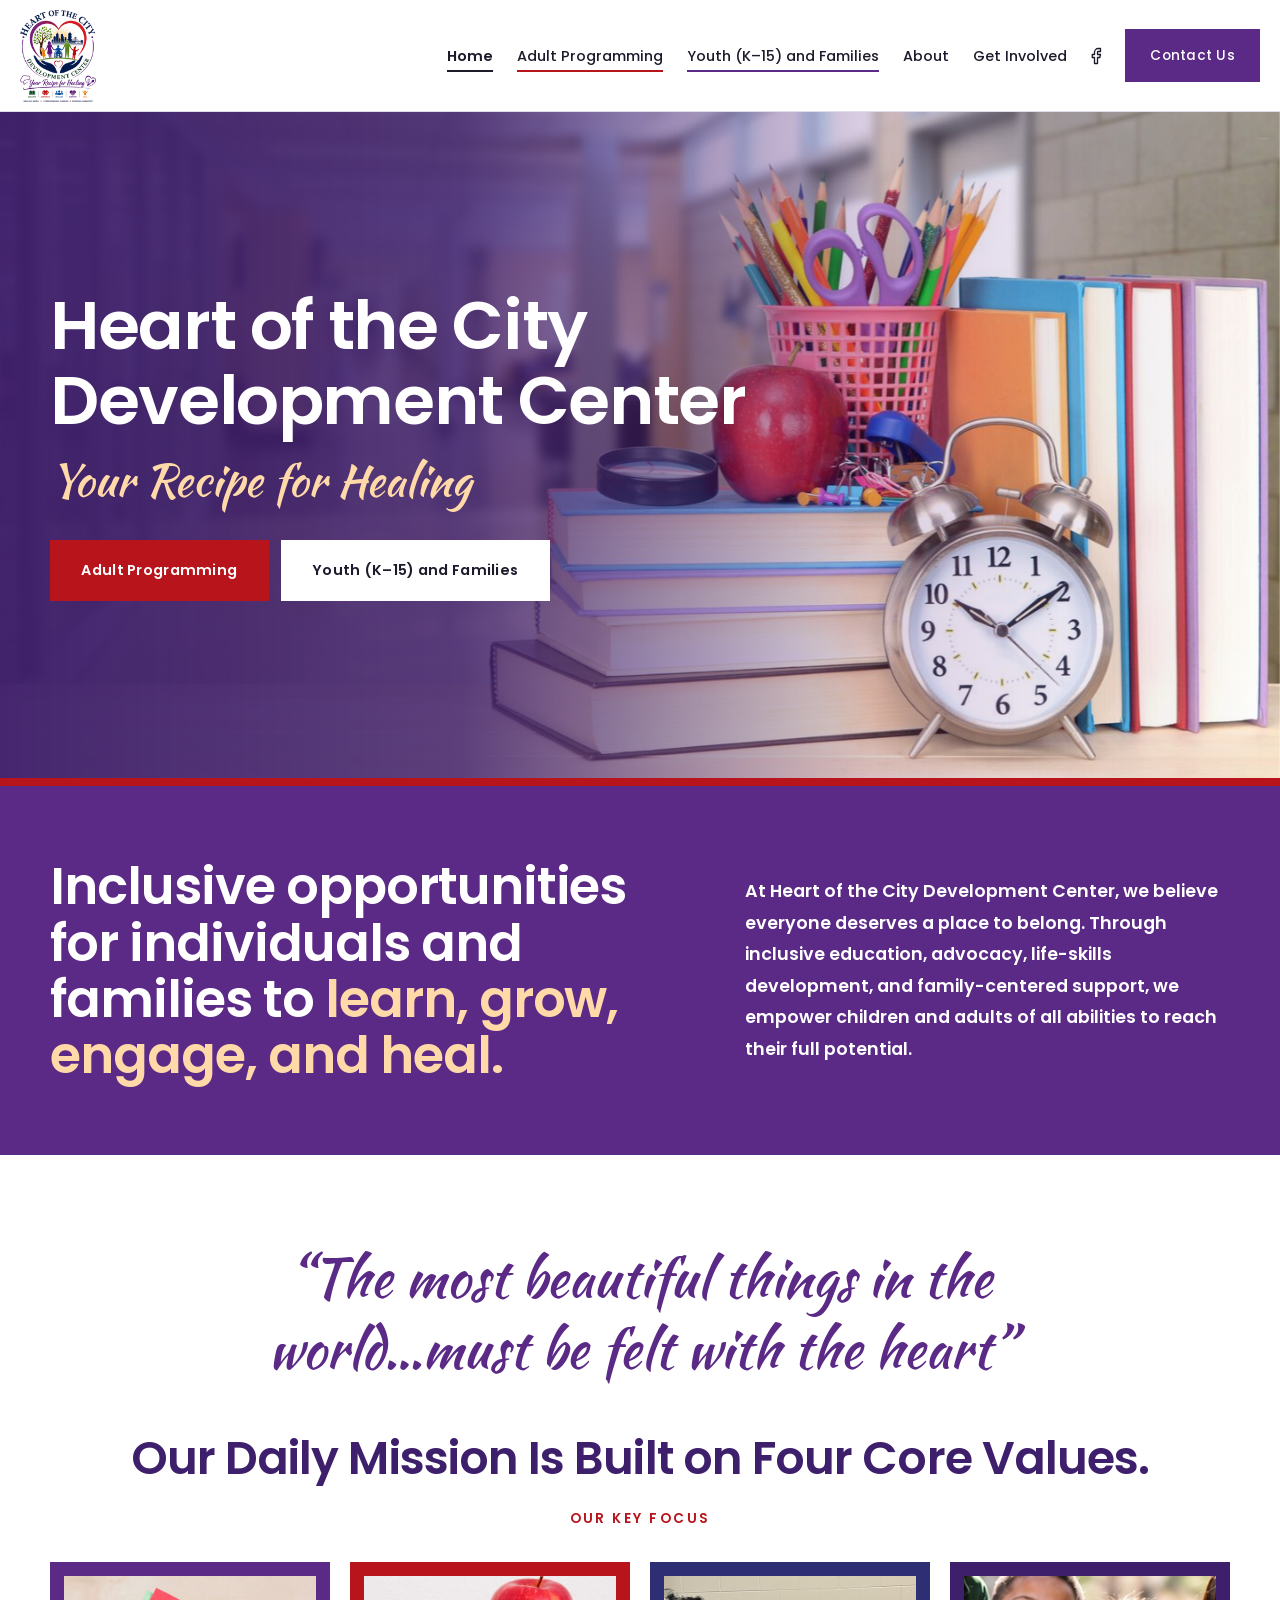
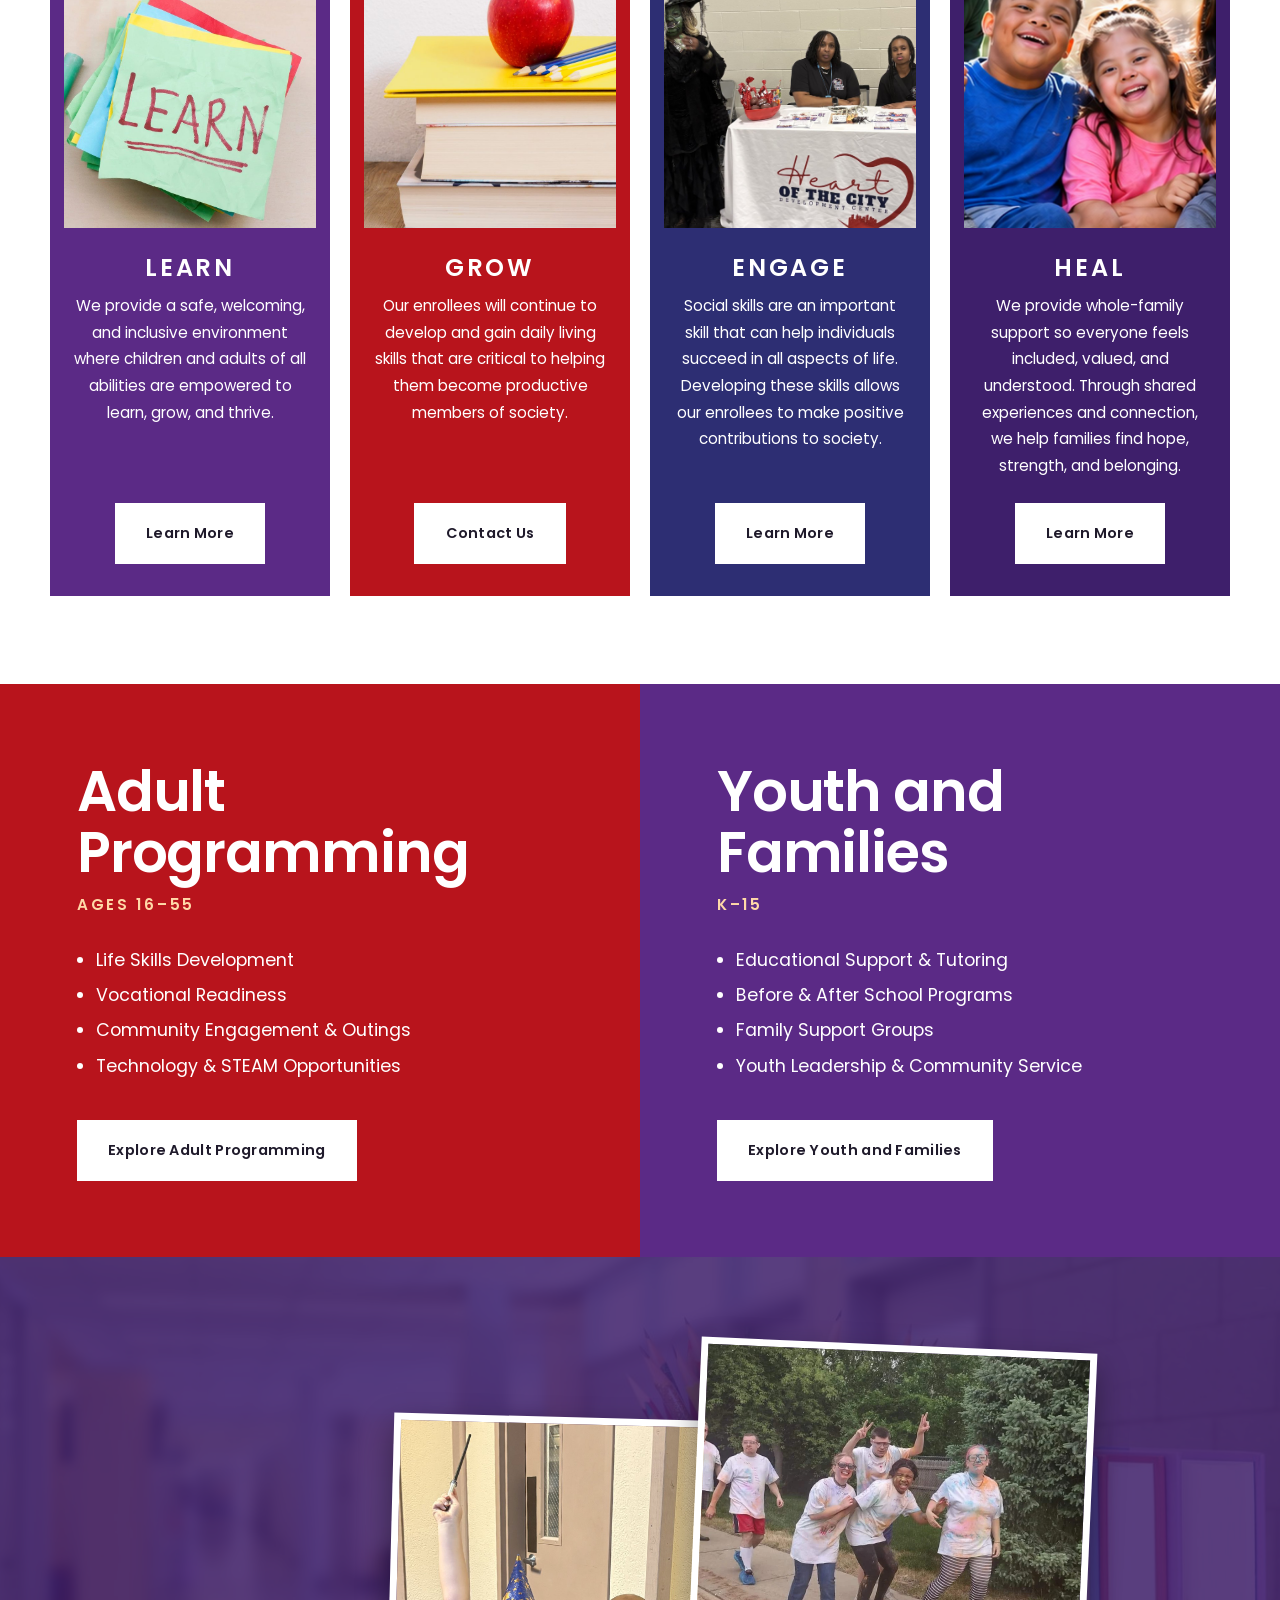
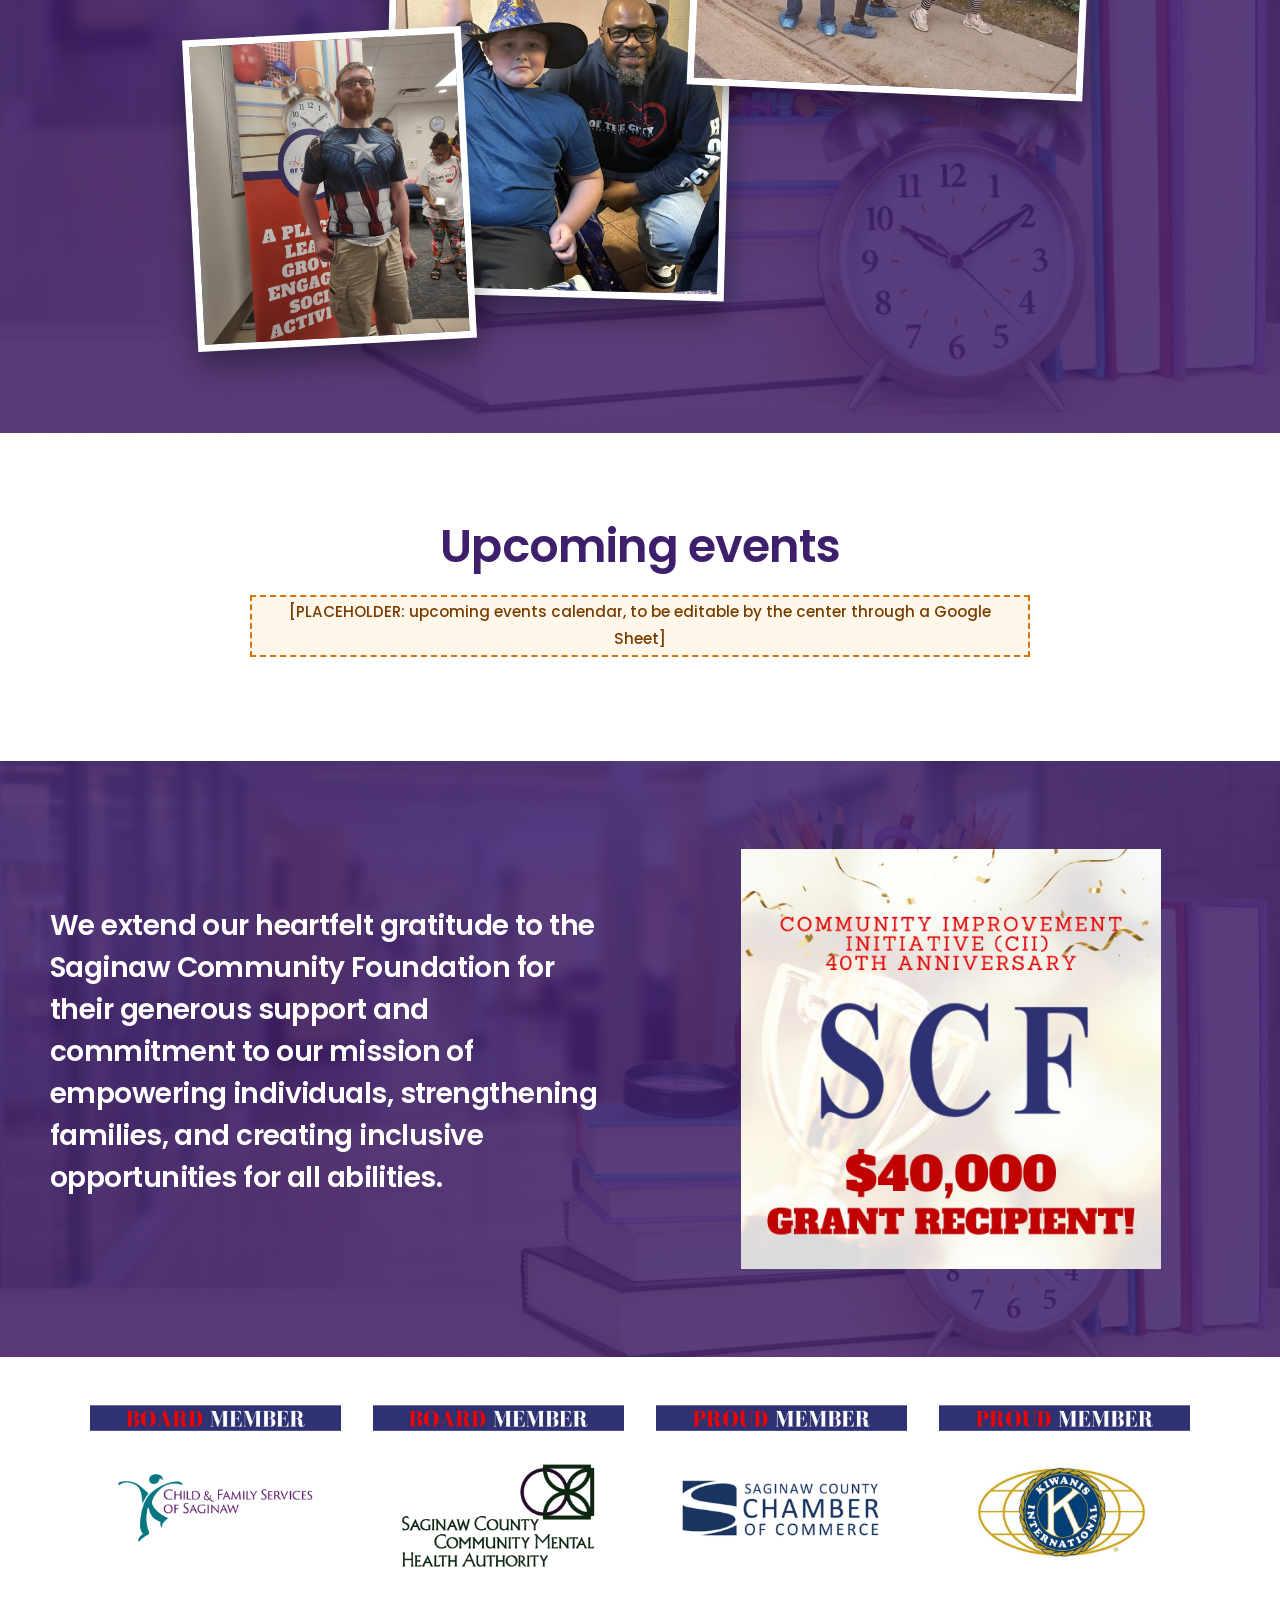
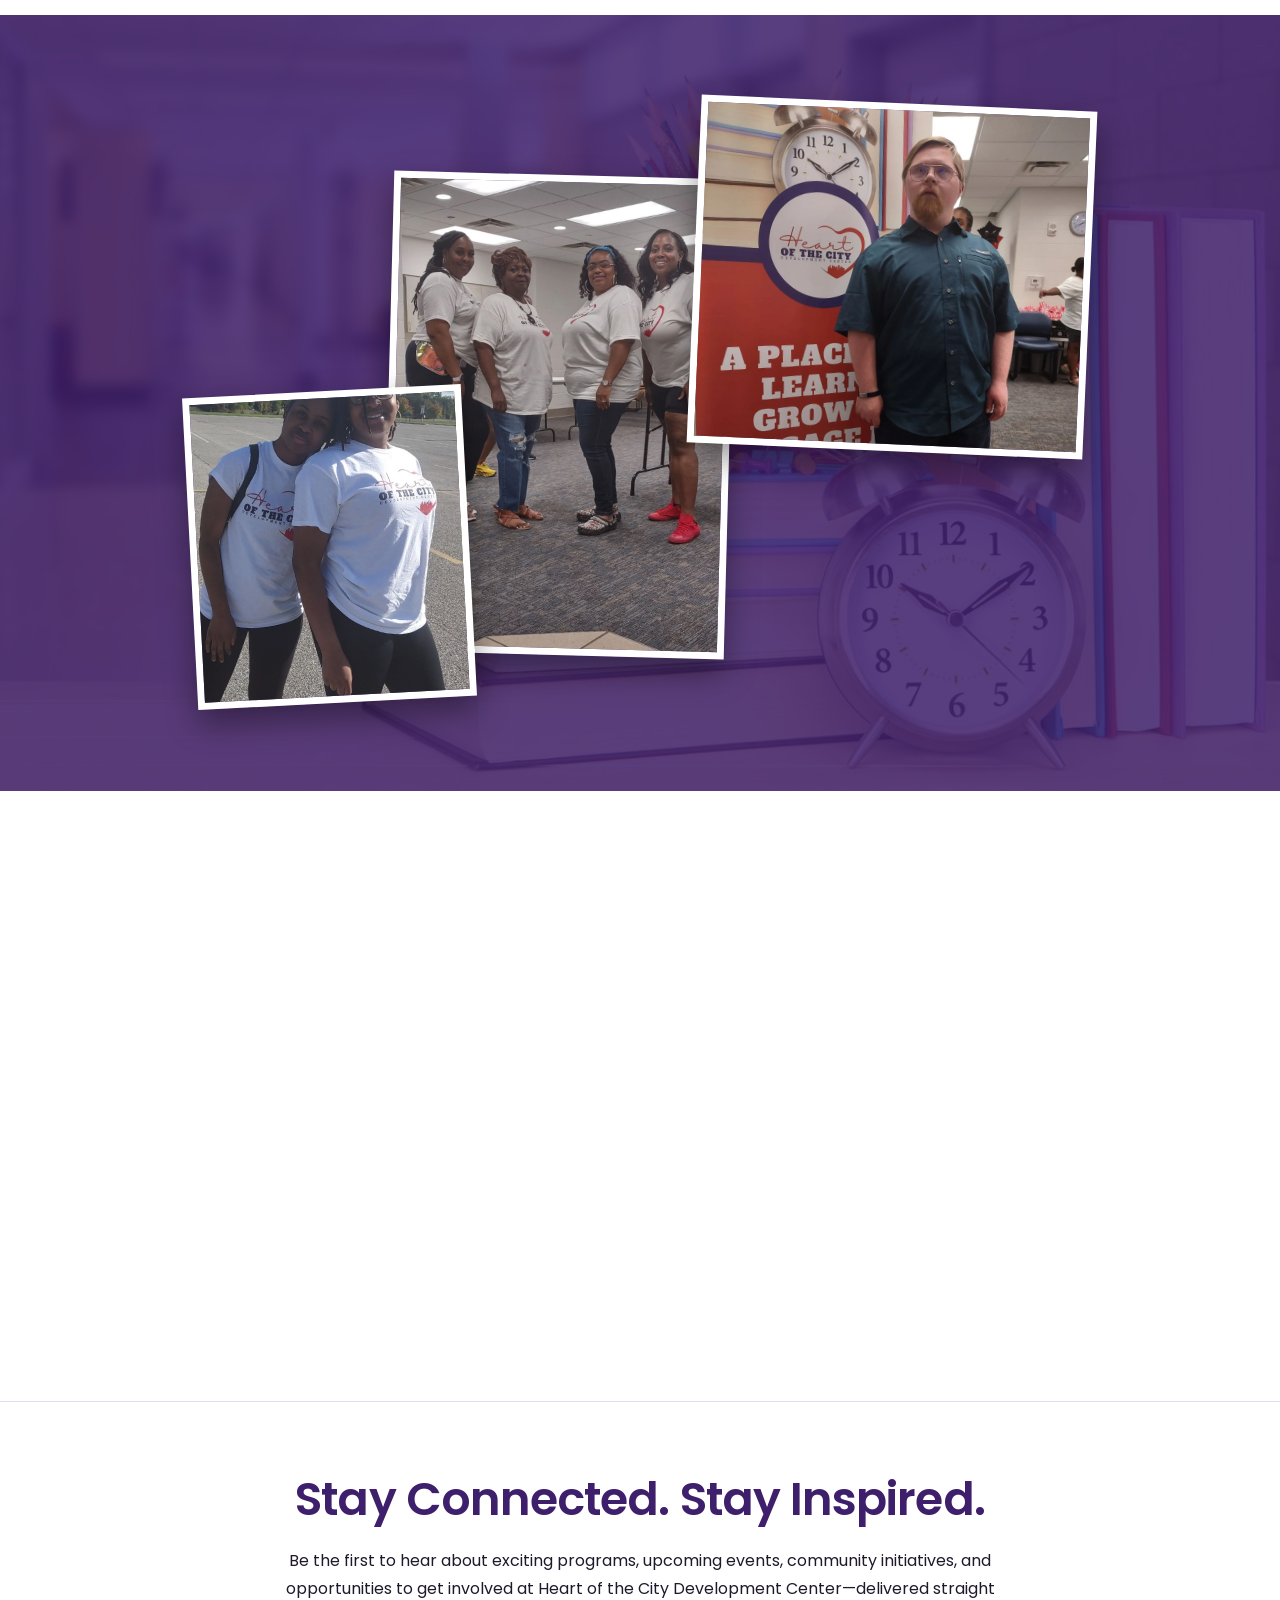
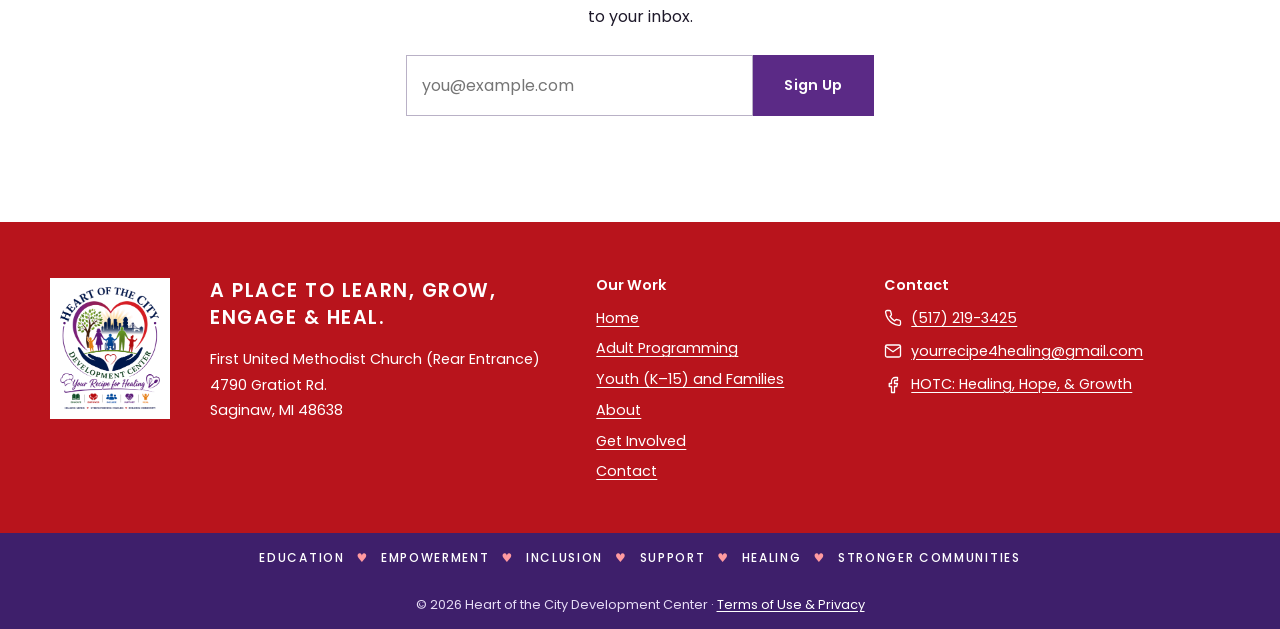
==== commit dcaec78c: "Update stylesheet version to v3 and modify content for improved clarity and layout" ====
--- a/index.html
+++ b/index.html
@@ -9,7 +9,7 @@
   <link rel="preconnect" href="https://fonts.googleapis.com">
   <link rel="preconnect" href="https://fonts.gstatic.com" crossorigin>
   <link href="https://fonts.googleapis.com/css2?family=Kaushan+Script&family=Poppins:wght@300;400;500;600&display=swap" rel="stylesheet">
-  <link rel="stylesheet" href="css/styles.css?v=2">
+  <link rel="stylesheet" href="css/styles.css?v=3">
 </head>
 <body data-page="home">
   <a class="skip" href="#main">Skip to content</a>
--- a/css/styles.css
+++ b/css/styles.css
@@ -217,6 +217,12 @@
 .split { display: grid; grid-template-columns: 1fr 1fr; gap: clamp(1.5rem, 5vw, 4.5rem); align-items: center; }
 .split--media-first .split-media { order: -1; }
 .split-media img { width: 100%; max-height: 540px; object-fit: cover; }
+/* Portrait photo: same shape and size cap at every screen width */
+.split-media--portrait { width: 100%; max-width: 440px; margin-inline: auto; }
+.split-media--portrait img, .split-media--portrait .ph-box { width: 100%; height: auto; max-height: none; aspect-ratio: 4 / 5; }
+.split-media--portrait img { object-fit: cover; object-position: 50% 20%; }
+.ph-box--photo p { margin: 0.75rem 0 0; }
+.ph-photo-icon { width: 4rem; height: 4rem; }
 @media (max-width: 800px) { .split { grid-template-columns: 1fr; } .split--media-first .split-media { order: 0; } }
 
 .values { display: flex; flex-wrap: wrap; justify-content: center; gap: 0.5rem 1.25rem; text-transform: uppercase; letter-spacing: 0.14em; font-size: 0.85rem; font-weight: 500; color: var(--accent); margin: 0 0 1rem; padding: 0; list-style: none; }
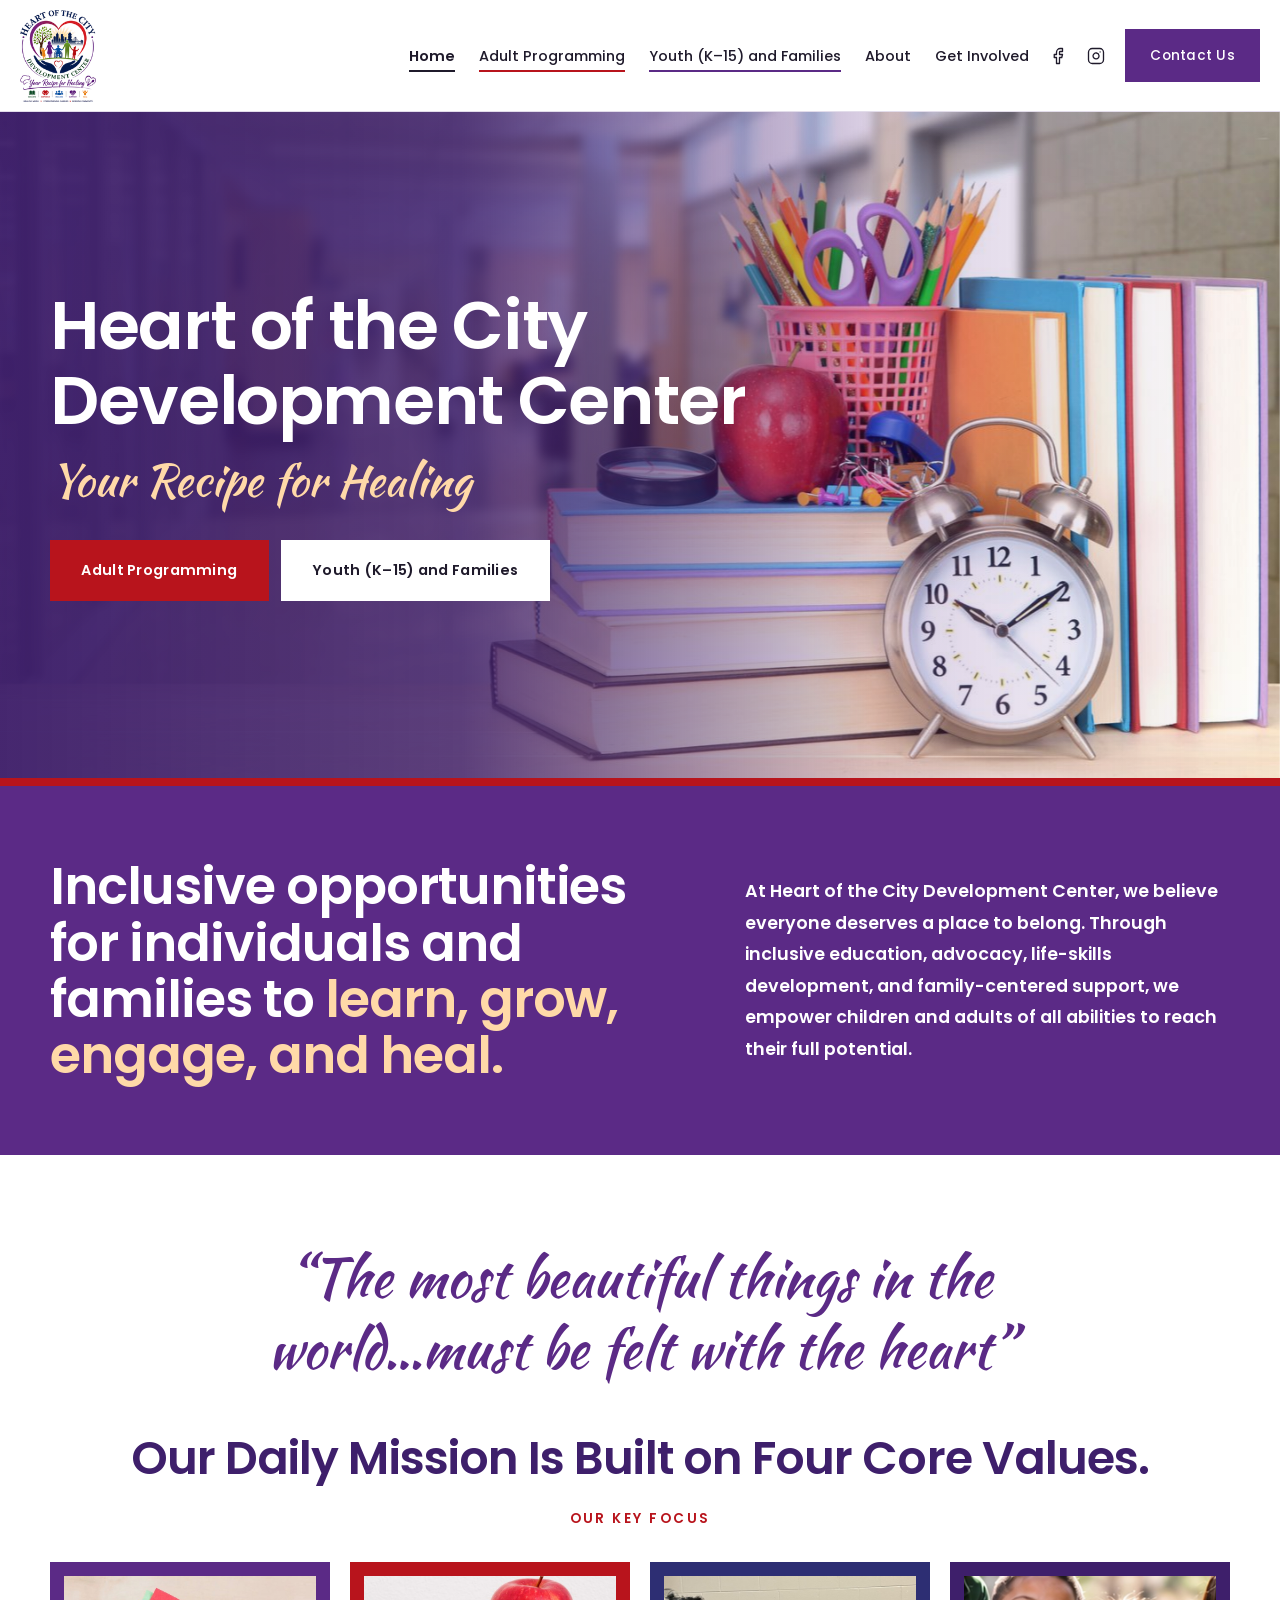
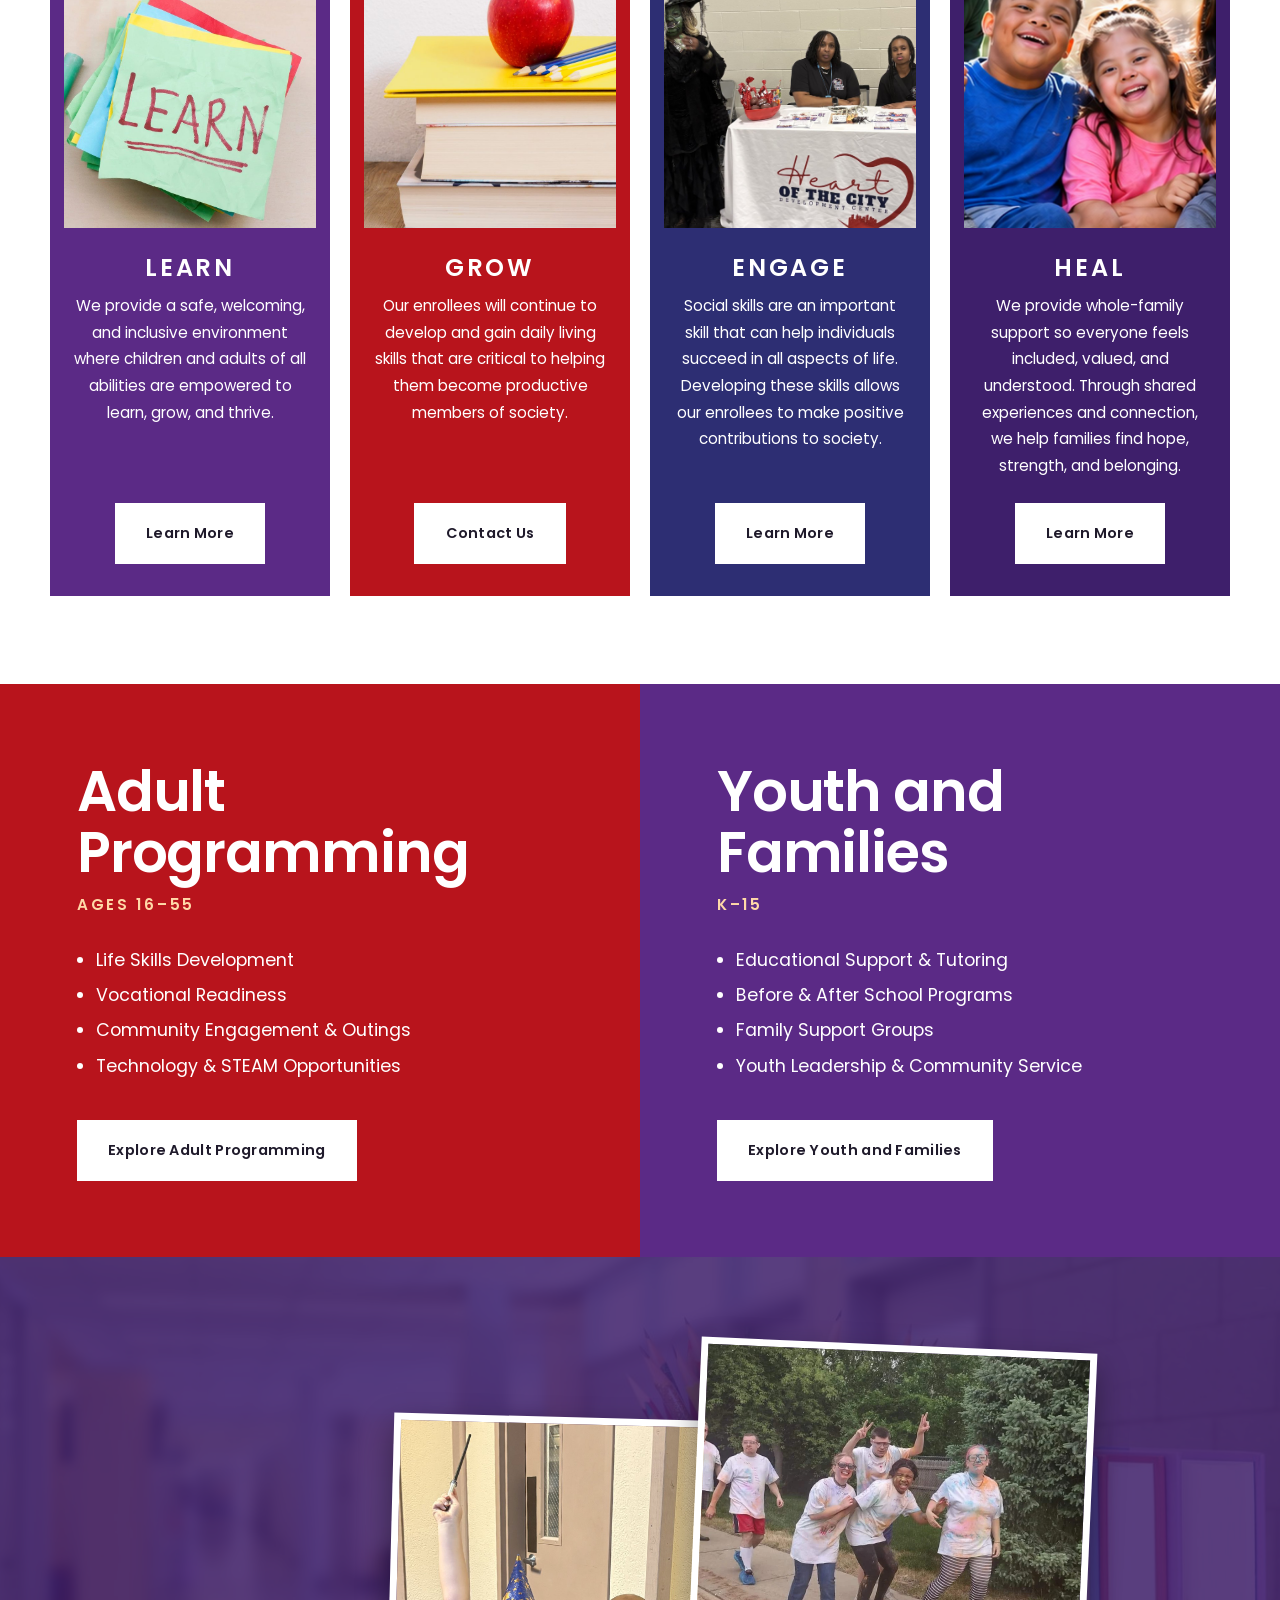
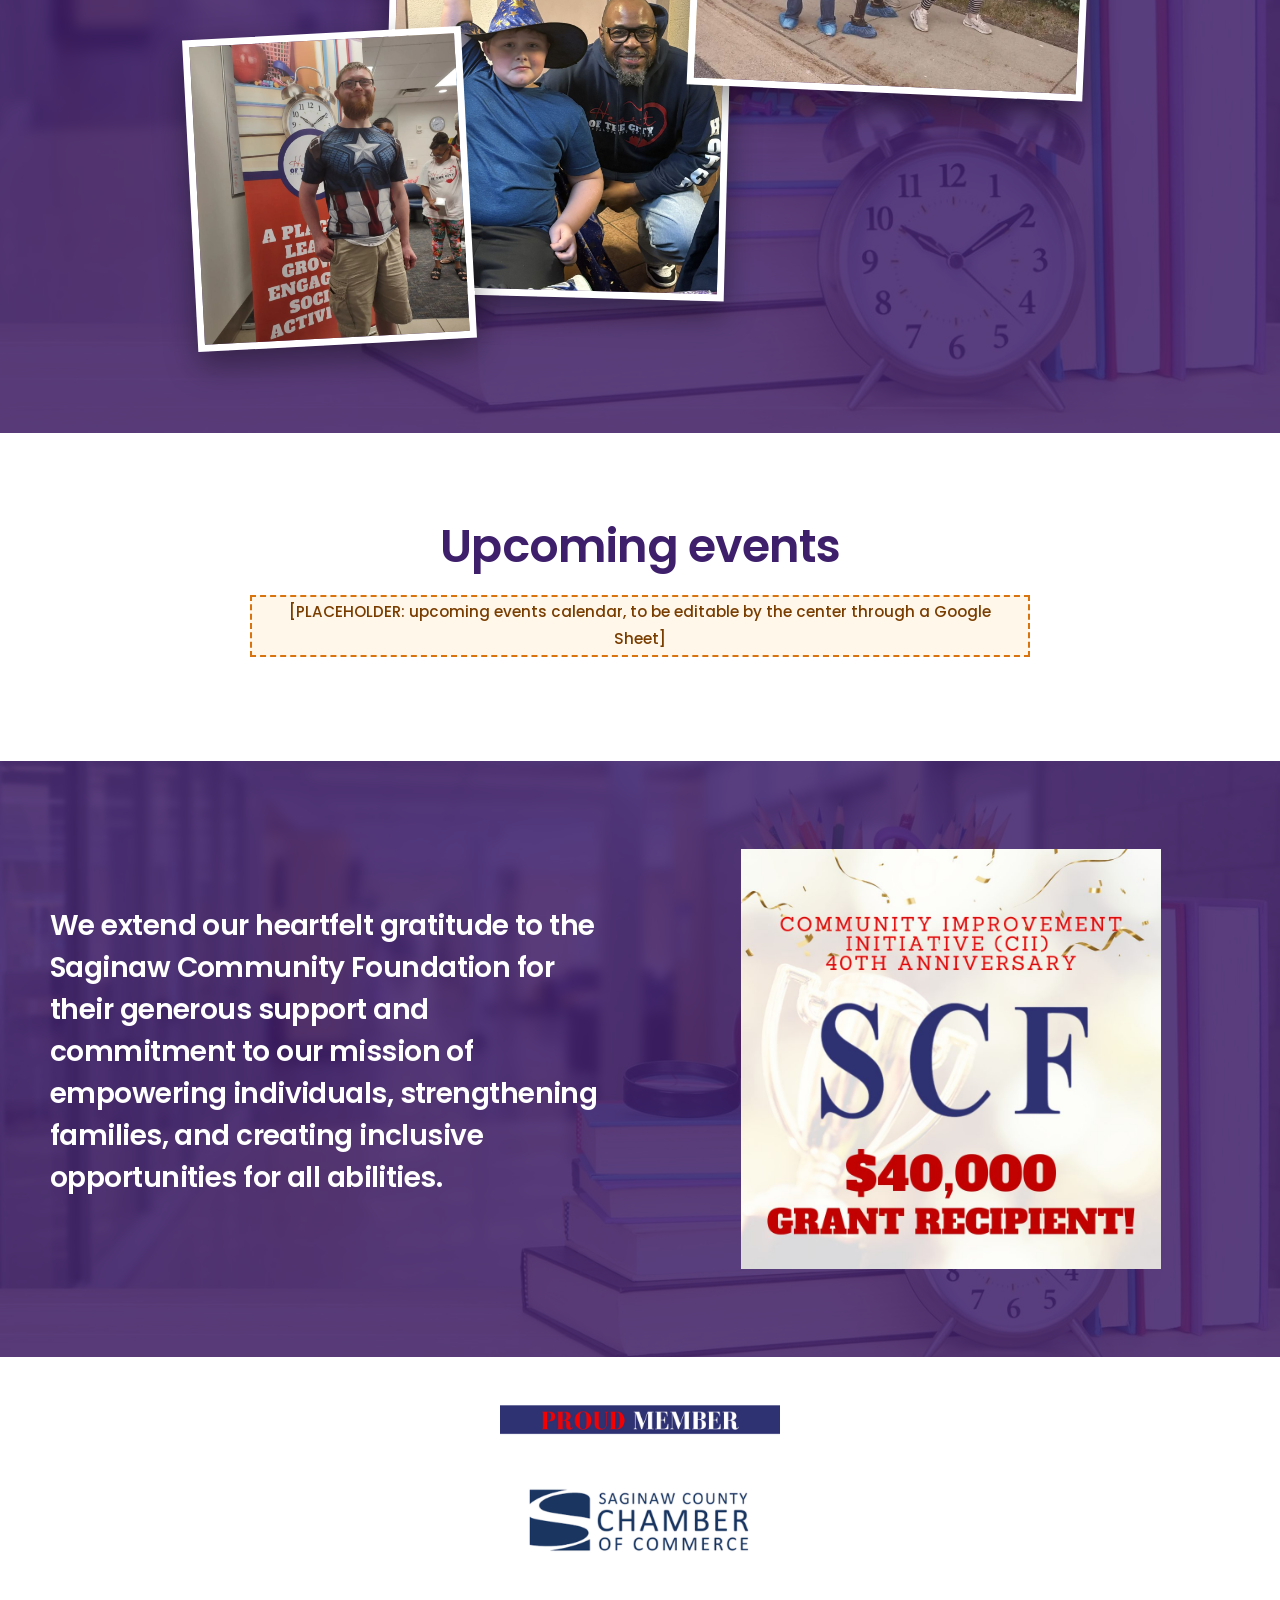
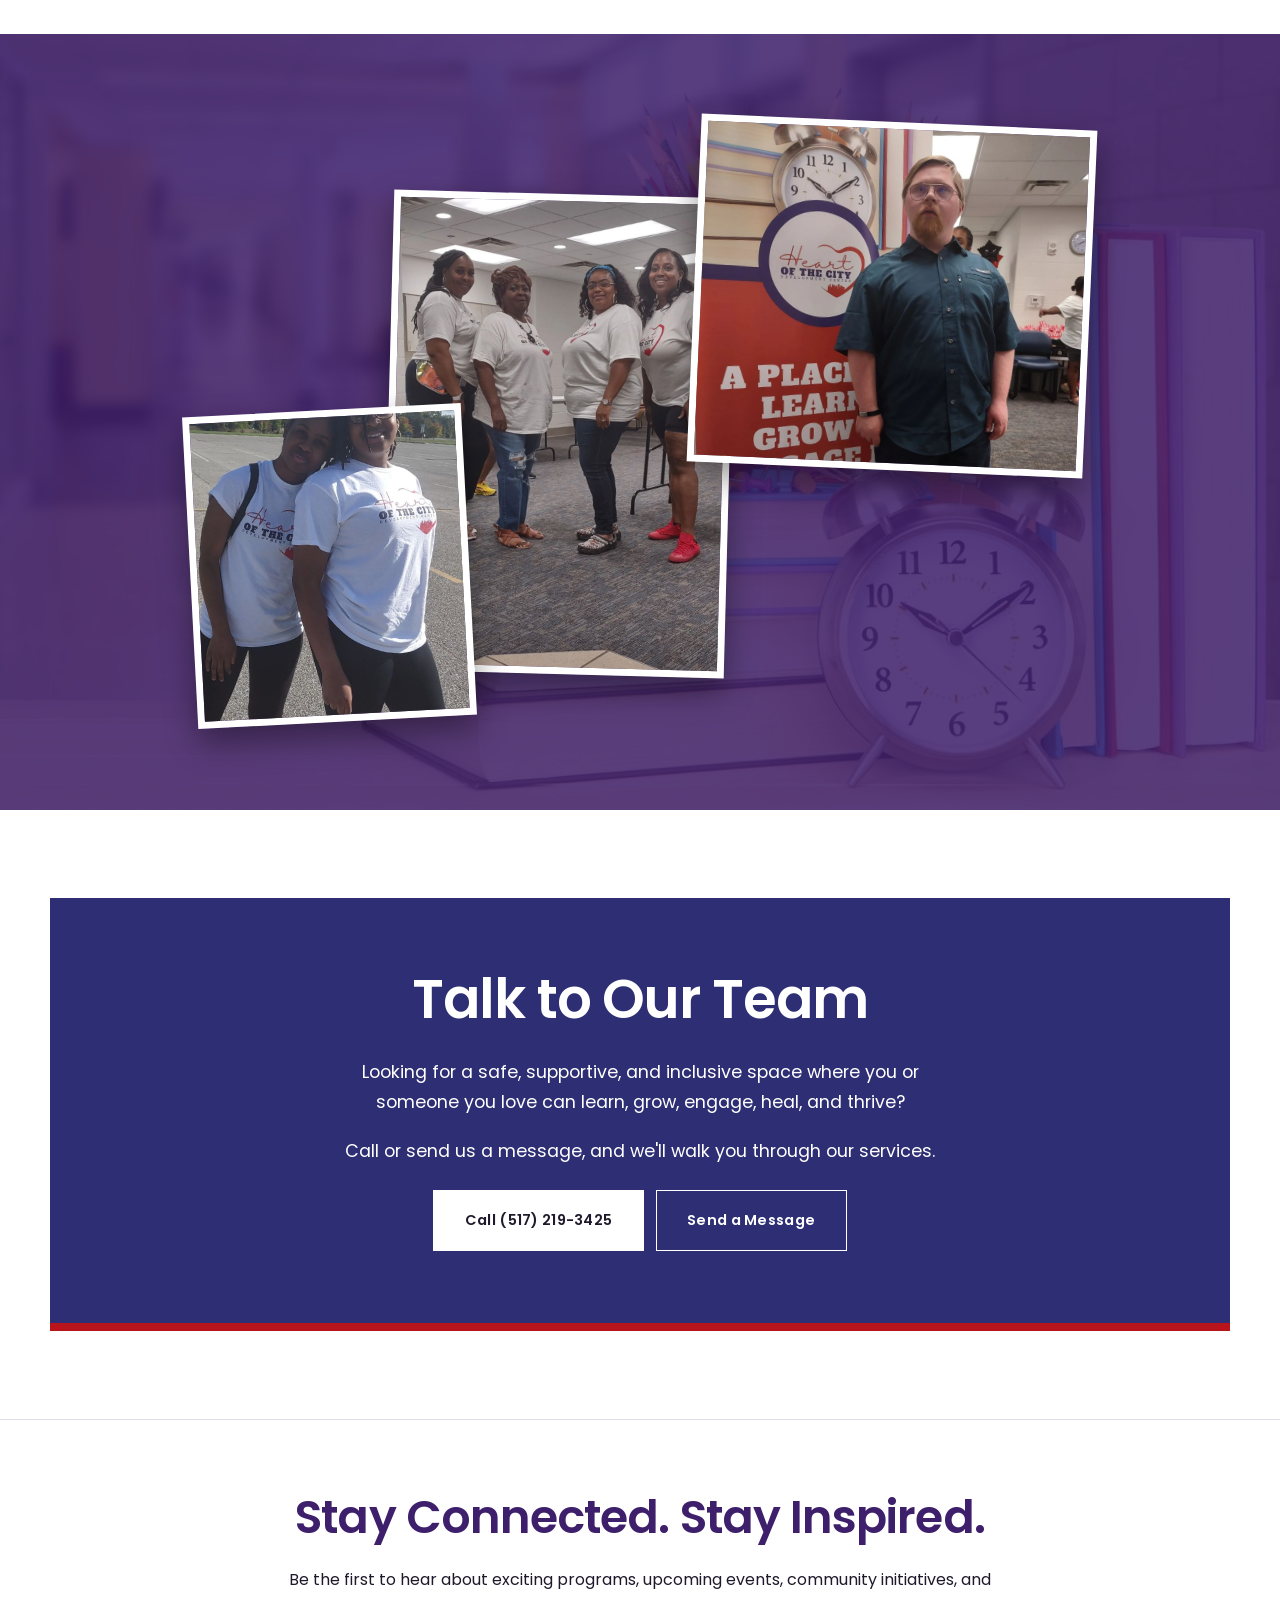
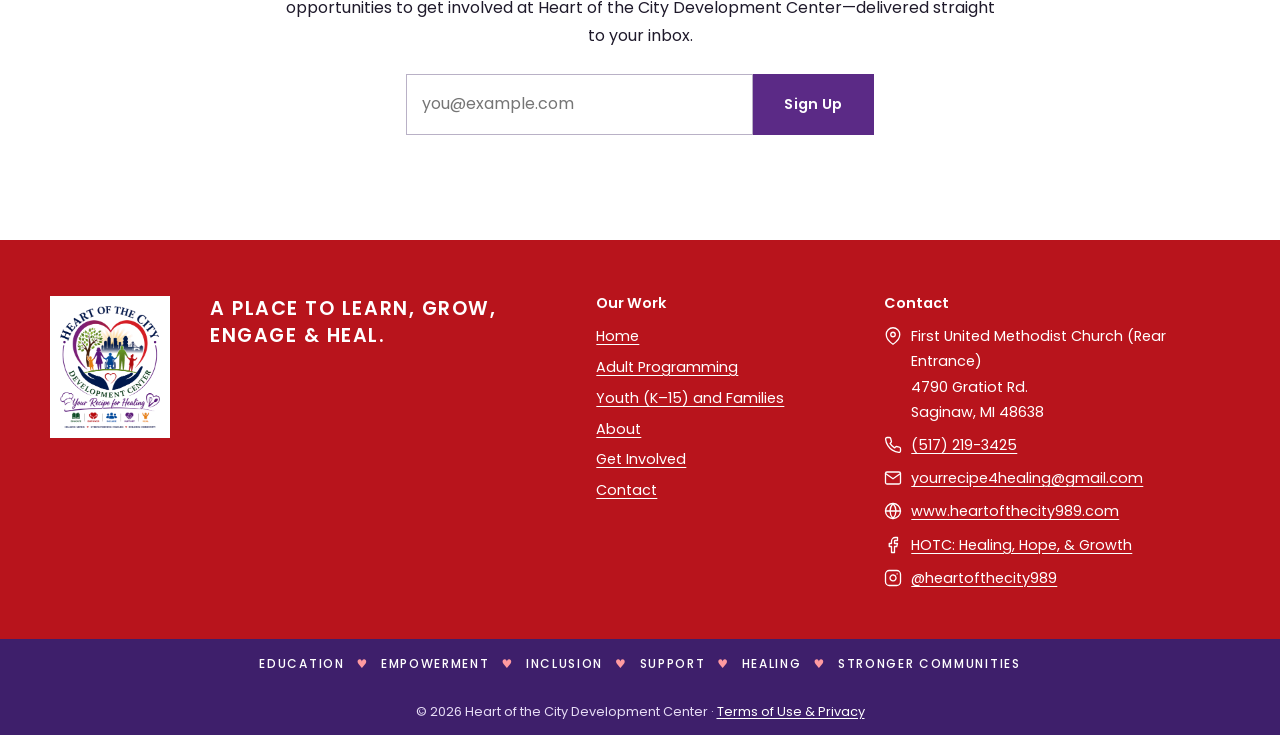
==== commit 8ea50a73: "Refactor code structure for improved readability and maintainability" ====
--- a/index.html
+++ b/index.html
@@ -9,7 +9,7 @@
   <link rel="preconnect" href="https://fonts.googleapis.com">
   <link rel="preconnect" href="https://fonts.gstatic.com" crossorigin>
   <link href="https://fonts.googleapis.com/css2?family=Kaushan+Script&family=Poppins:wght@300;400;500;600&display=swap" rel="stylesheet">
-  <link rel="stylesheet" href="css/styles.css?v=3">
+  <link rel="stylesheet" href="css/styles.css?v=7">
 </head>
 <body data-page="home">
   <a class="skip" href="#main">Skip to content</a>
@@ -126,10 +126,7 @@
 
     <section class="section section--snug" aria-label="Memberships">
       <div class="wrap members">
-        <img src="assets/img/member-child-family-services.png" alt="Board member: Child &amp; Family Services of Saginaw" width="750" height="484" loading="lazy">
-        <img src="assets/img/member-community-mental-health.png" alt="Board member: Saginaw County Community Mental Health Authority" width="750" height="484" loading="lazy">
         <img src="assets/img/chamber-proud-member.png" alt="Proud member: Saginaw County Chamber of Commerce" width="750" height="484" loading="lazy">
-        <img src="assets/img/member-kiwanis.png" alt="Proud member: Kiwanis International" width="750" height="484" loading="lazy">
       </div>
     </section>
 
@@ -159,6 +156,6 @@
   </main>
 
   <div id="site-footer"></div>
-  <script src="js/main.js"></script>
+  <script src="js/main.js?v=5"></script>
 </body>
 </html>
--- a/css/styles.css
+++ b/css/styles.css
@@ -179,10 +179,9 @@
 .duo .btn { margin-top: auto; }
 @media (max-width: 760px) { .duo { grid-template-columns: 1fr; } }
 
-/* Membership badges, four across */
+/* Membership badge (Chamber of Commerce only) */
 .section--snug { padding: clamp(2rem, 4vw, 3rem) 0; }
-.members { display: grid; grid-template-columns: repeat(4, 1fr); gap: clamp(1rem, 2.5vw, 2.5rem); align-items: start; width: min(100% - 2.5rem, 1100px); }
-@media (max-width: 760px) { .members { grid-template-columns: repeat(2, 1fr); } }
+.members { display: grid; justify-items: center; width: min(100% - 2.5rem, 280px); }
 
 /* Overlapping photo collage on a tinted photo background */
 .collage { position: relative; max-width: 900px; margin-inline: auto; aspect-ratio: 9 / 6; }
@@ -217,12 +216,11 @@
 .split { display: grid; grid-template-columns: 1fr 1fr; gap: clamp(1.5rem, 5vw, 4.5rem); align-items: center; }
 .split--media-first .split-media { order: -1; }
 .split-media img { width: 100%; max-height: 540px; object-fit: cover; }
-/* Portrait photo: same shape and size cap at every screen width */
-.split-media--portrait { width: 100%; max-width: 440px; margin-inline: auto; }
-.split-media--portrait img, .split-media--portrait .ph-box { width: 100%; height: auto; max-height: none; aspect-ratio: 4 / 5; }
-.split-media--portrait img { object-fit: cover; object-position: 50% 20%; }
-.ph-box--photo p { margin: 0.75rem 0 0; }
-.ph-photo-icon { width: 4rem; height: 4rem; }
+/* Two overlapping prints (About: Founder's Story). Fixed proportions, so it looks the same at every width. */
+.split-media.photo-pair { position: relative; width: 100%; max-width: 520px; margin-inline: auto; aspect-ratio: 1 / 0.9; overflow: visible; }
+.photo-pair img { position: absolute; max-height: none; height: auto; object-fit: cover; border: 7px solid #fff; box-shadow: 0 14px 32px rgba(31, 26, 43, 0.28); }
+.photo-pair .photo-pair__back { left: 0; top: 3%; width: 90%; aspect-ratio: 16 / 9; rotate: -3deg; }
+.photo-pair .photo-pair__front { right: 2%; bottom: 2%; width: 44%; aspect-ratio: 4 / 5; object-position: 50% 20%; rotate: 3deg; z-index: 1; }
 @media (max-width: 800px) { .split { grid-template-columns: 1fr; } .split--media-first .split-media { order: 0; } }
 
 .values { display: flex; flex-wrap: wrap; justify-content: center; gap: 0.5rem 1.25rem; text-transform: uppercase; letter-spacing: 0.14em; font-size: 0.85rem; font-weight: 500; color: var(--accent); margin: 0 0 1rem; padding: 0; list-style: none; }
@@ -270,7 +268,8 @@
 .site-footer h2 { font-size: 0.9rem; font-weight: 600; letter-spacing: 0; color: #fff; margin-bottom: 0.75rem; }
 .footer-nav { list-style: none; margin: 0; padding: 0; display: grid; gap: 0.35rem; }
 .site-footer .contact-list { gap: 0.5rem; }
-.site-footer .contact-list li { align-items: center; gap: 0.6rem; }
+.site-footer .contact-list li { align-items: flex-start; gap: 0.6rem; }
+.site-footer .contact-list .icon { margin-top: 0.2em; }
 .footer-bar { background: var(--purple-deep); color: #fff; text-align: center; padding: 0.9rem 1rem; letter-spacing: 0.14em; text-transform: uppercase; font-size: 0.75rem; font-weight: 500; }
 .footer-bar span { display: inline-block; }
 .footer-bar span + span::before { content: "♥"; margin: 0 0.75rem; color: #ff9aa0; }
